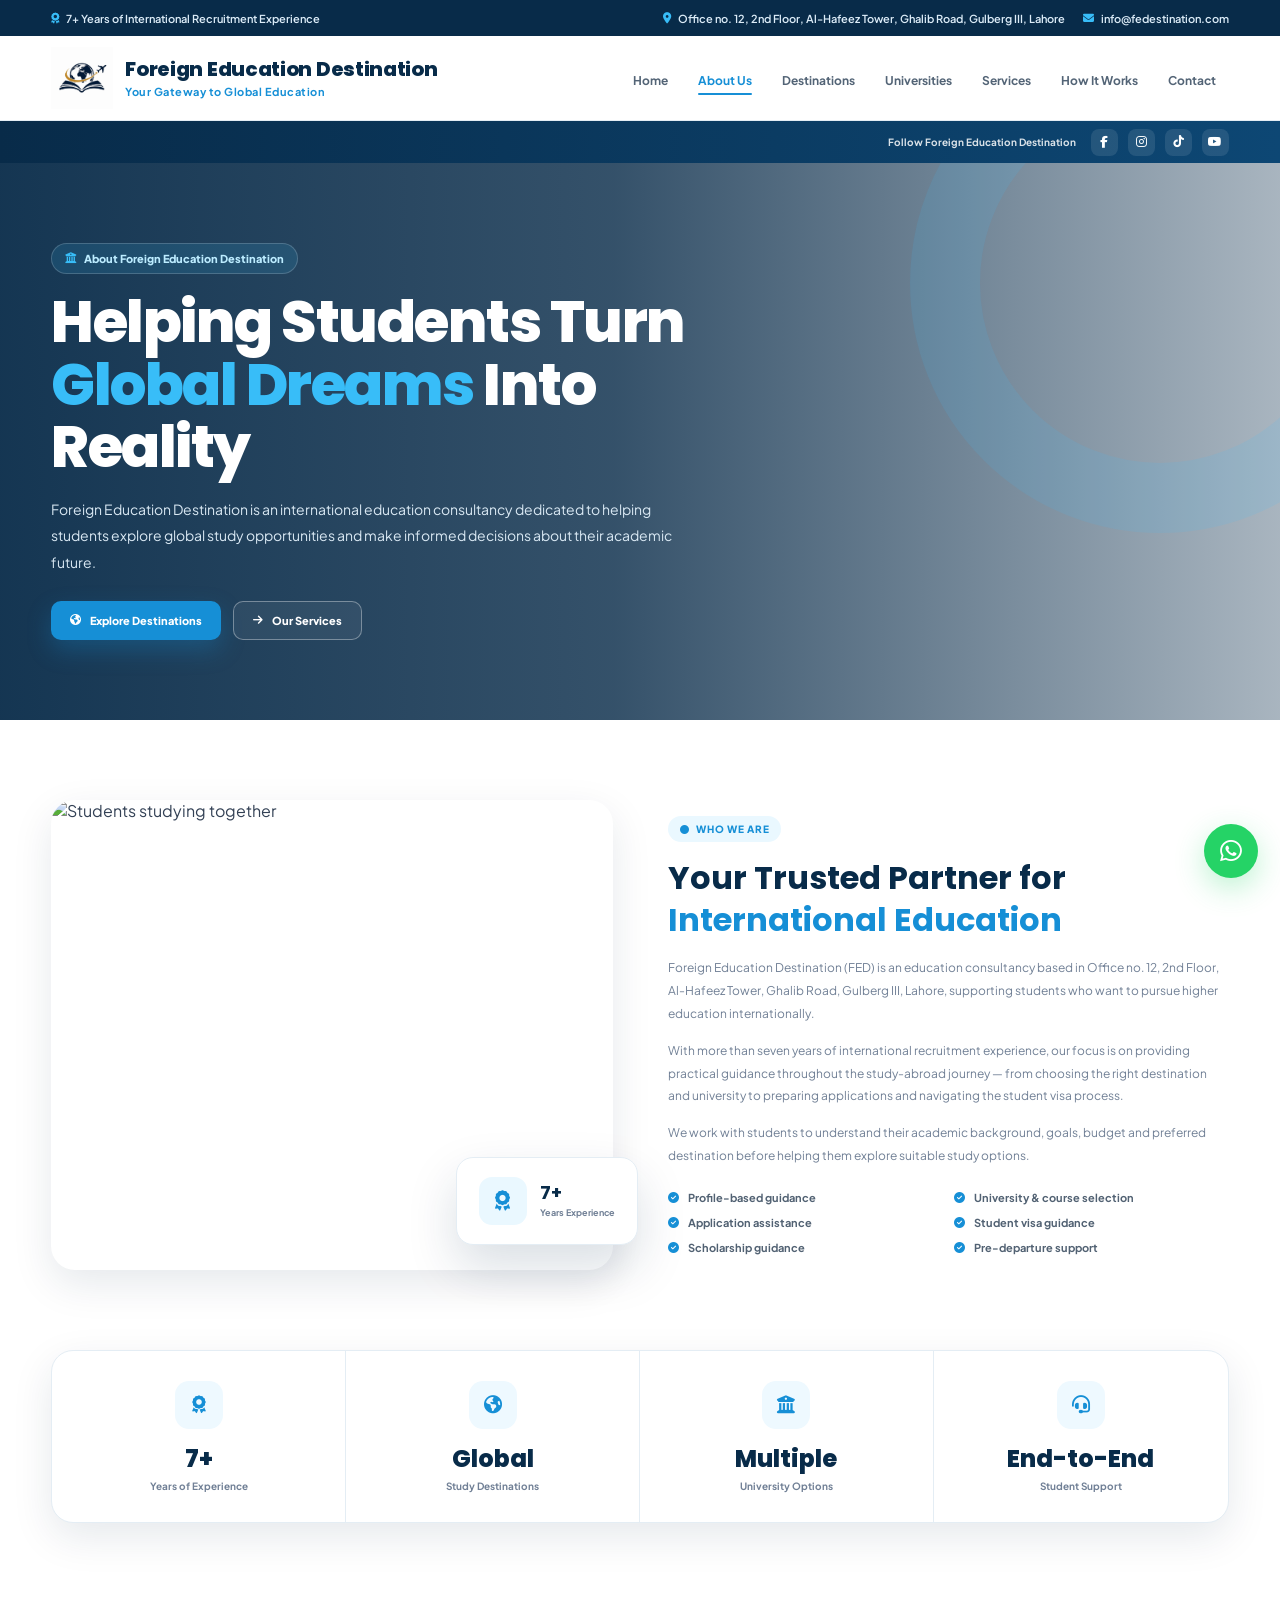
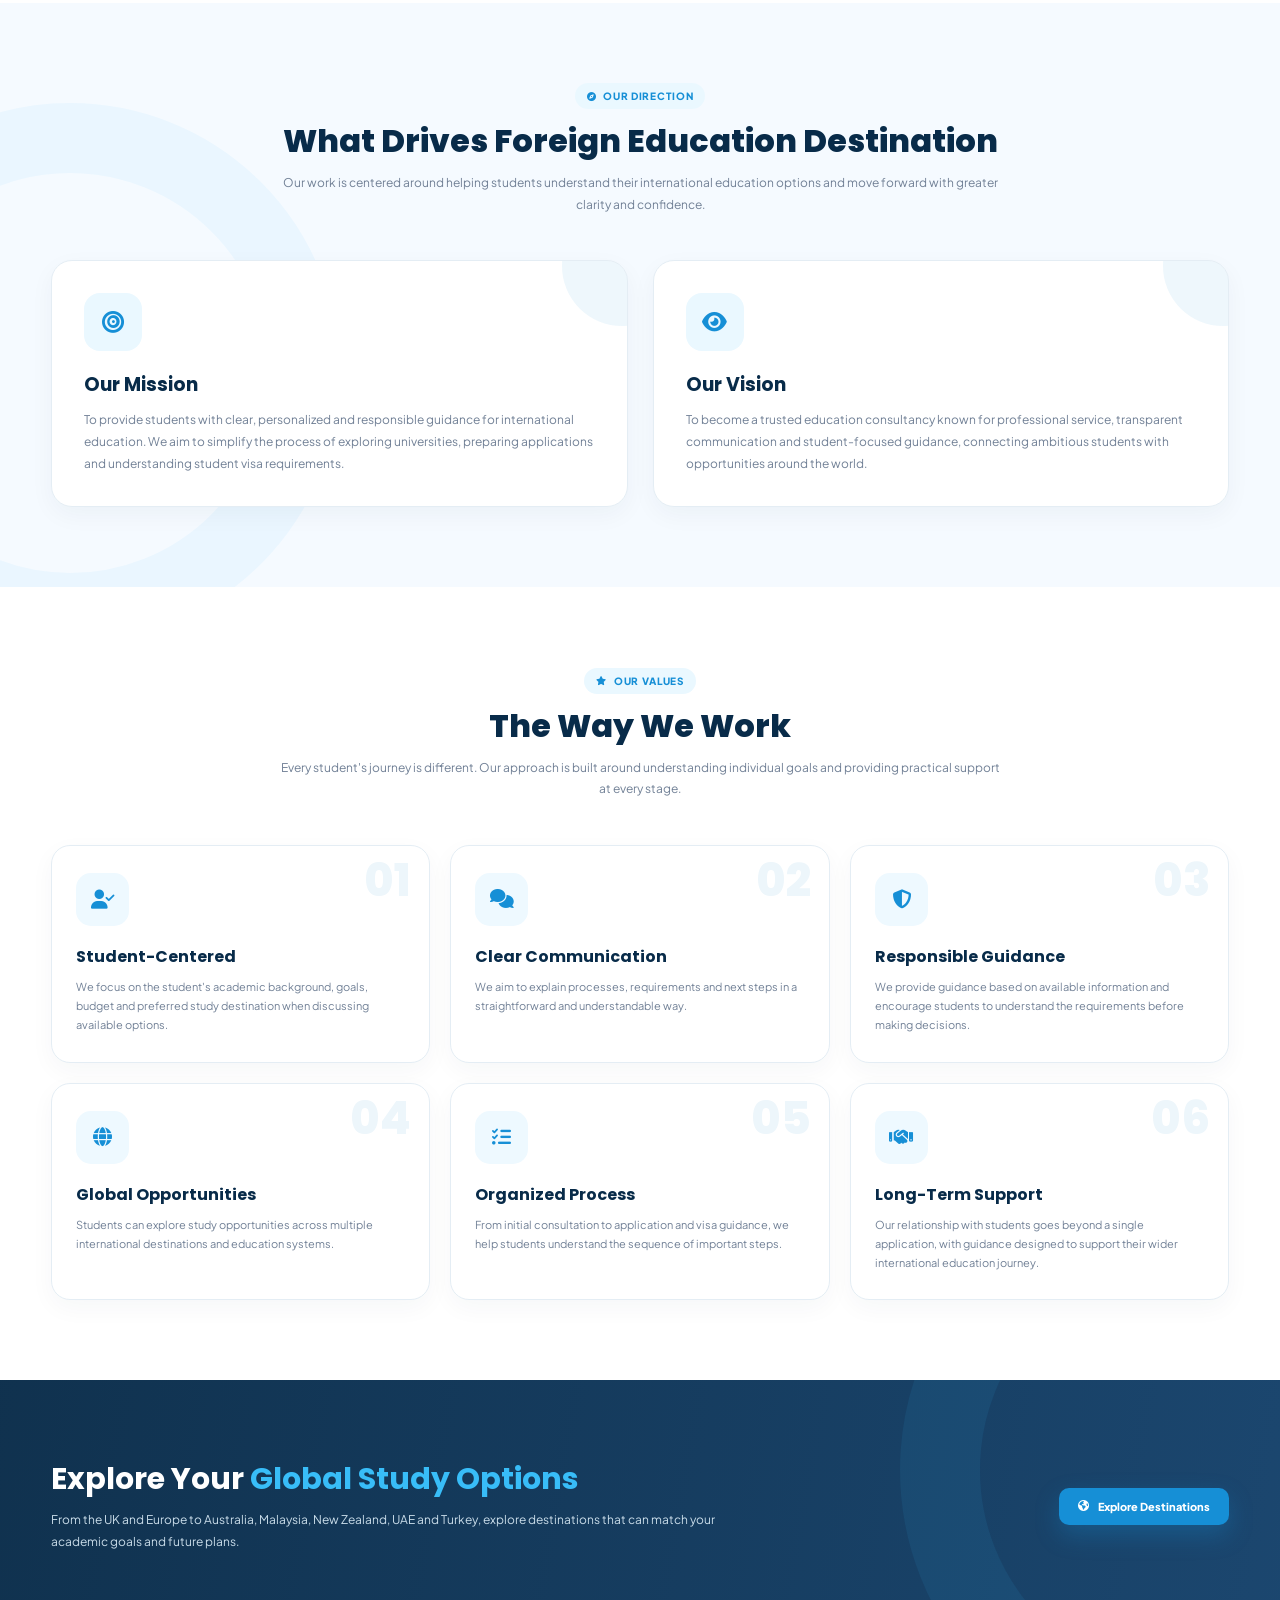
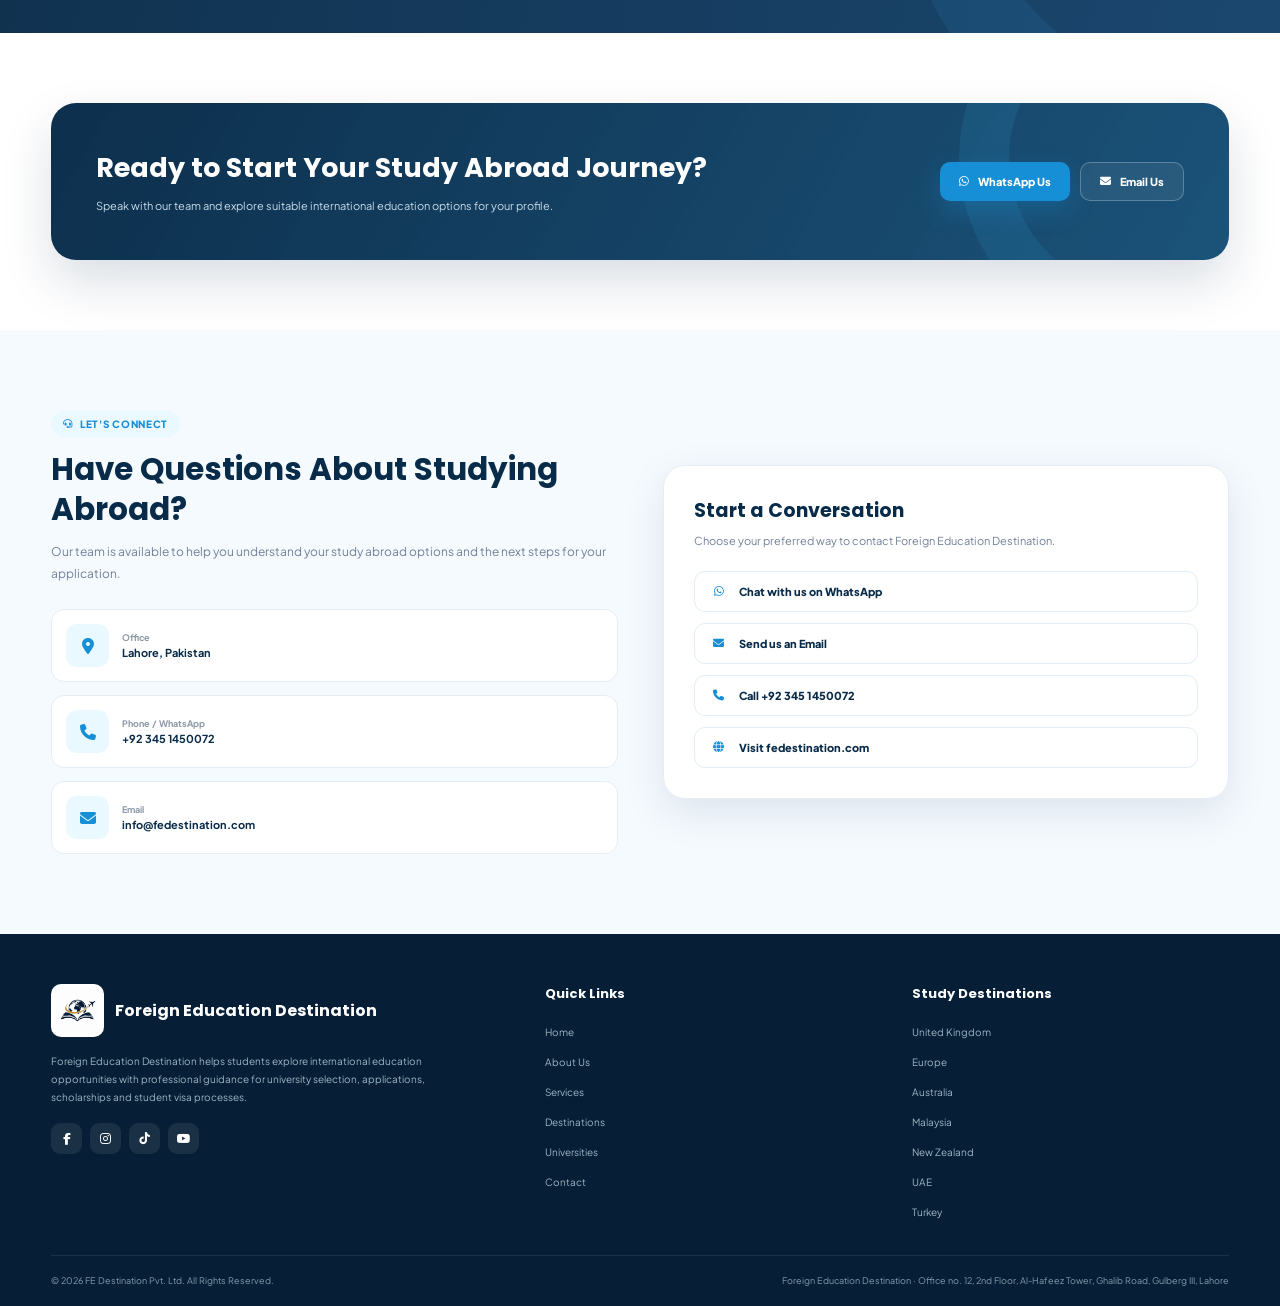
==== about.html @ 5a9c51e9 "Update about.html" ====
<!DOCTYPE html>
<html lang="en">
<head>
  <meta charset="UTF-8">
  <meta name="viewport" content="width=device-width, initial-scale=1.0">

  <title>About Us | Foreign Education Destination</title>

  <meta name="description" content="Learn about Foreign Education Destination, our mission, vision and commitment to helping students achieve their international education goals.">

  <!-- Google Fonts -->
  <link rel="preconnect" href="https://fonts.googleapis.com">
  <link rel="preconnect" href="https://fonts.gstatic.com" crossorigin>
  <link href="https://fonts.googleapis.com/css2?family=Plus+Jakarta+Sans:wght@400;500;600;700;800&family=Poppins:wght@500;600;700;800&display=swap" rel="stylesheet">

  <!-- Font Awesome -->
  <link rel="stylesheet" href="https://cdnjs.cloudflare.com/ajax/libs/font-awesome/6.5.2/css/all.min.css">

  <!-- AOS Animation -->
  <link href="https://unpkg.com/aos@2.3.1/dist/aos.css" rel="stylesheet">

  <style>

    :root{
      --navy:#082b49;
      --navy2:#0d3b66;
      --blue:#168fd6;
      --sky:#38bdf8;
      --light:#f5faff;
      --white:#ffffff;
      --text:#334155;
      --muted:#718096;
      --border:#e4edf4;
      --shadow:0 14px 40px rgba(8,43,73,.10);
      --shadow-hover:0 22px 50px rgba(8,43,73,.15);
    }

    *{
      margin:0;
      padding:0;
      box-sizing:border-box;
    }

    html{
      scroll-behavior:smooth;
    }

    body{
      font-family:"Plus Jakarta Sans",sans-serif;
      background:#fff;
      color:var(--text);
      overflow-x:hidden;
    }

    img{
      max-width:100%;
      display:block;
    }

    a{
      text-decoration:none;
      color:inherit;
    }

    .container{
      width:min(1180px,92%);
      margin:auto;
    }

    /* ================= TOP BAR ================= */

    .topbar{
      background:var(--navy);
      color:#dcecf8;
      font-size:11px;
      font-weight:600;
    }

    .topbar-inner{
      min-height:36px;
      display:flex;
      justify-content:space-between;
      align-items:center;
      gap:20px;
    }

    .topbar-left,
    .topbar-right{
      display:flex;
      align-items:center;
      gap:18px;
    }

    .topbar span{
      display:flex;
      align-items:center;
      gap:7px;
    }

    .topbar i{
      color:var(--sky);
    }

    /* ================= HEADER ================= */

    .main-header{
      background:#fff;
      position:sticky;
      top:0;
      z-index:1000;
      border-bottom:1px solid var(--border);
    }

    .main-header-inner{
      min-height:84px;
      display:flex;
      align-items:center;
      justify-content:space-between;
      gap:30px;
      position:relative;
    }

    .brand{
      display:flex;
      align-items:center;
      gap:12px;
      flex-shrink:0;
      text-decoration:none;
    }

    .brand-logo{
      width:62px;
      height:62px;
      object-fit:contain;
    }

    .brand-text{
      display:flex;
      flex-direction:column;
      line-height:1.15;
    }

    .brand-text .destination{
      font-family:"Poppins",sans-serif;
      font-size:20px;
      font-weight:800;
      color:var(--navy);
      letter-spacing:-.3px;
      white-space:nowrap;
    }

    .brand-text .tagline{
      font-size:11px;
      font-weight:700;
      color:var(--blue);
      margin-top:5px;
      letter-spacing:.5px;
    }

    /* ================= NAVIGATION ================= */

    .nav-wrap{
      display:flex;
      align-items:center;
    }

    .nav-menu{
      list-style:none;
      display:flex;
      align-items:center;
      gap:4px;
    }

    .nav-menu a{
      position:relative;
      padding:10px 13px;
      font-size:12px;
      font-weight:700;
      color:#536476;
      transition:.3s;
    }

    .nav-menu a:hover,
    .nav-menu a.active{
      color:var(--blue);
    }

    .nav-menu a::after{
      content:"";
      position:absolute;
      left:13px;
      right:13px;
      bottom:3px;
      height:2px;
      background:var(--blue);
      transform:scaleX(0);
      transform-origin:center;
      transition:.3s;
      border-radius:20px;
    }

    .nav-menu a:hover::after,
    .nav-menu a.active::after{
      transform:scaleX(1);
    }

    .mobile-toggle{
      display:none;
      border:none;
      background:#eef8ff;
      color:var(--navy);
      width:42px;
      height:42px;
      border-radius:11px;
      cursor:pointer;
      font-size:18px;
    }

    /* ================= SOCIAL BAR ================= */

    .social-bar{
      background:linear-gradient(90deg,var(--navy),#0d4774);
      color:#fff;
    }

    .social-inner{
      min-height:42px;
      display:flex;
      align-items:center;
      justify-content:flex-end;
      gap:10px;
    }

    .social-title{
      font-size:10px;
      font-weight:700;
      opacity:.85;
      margin-right:5px;
    }

    .social-link{
      width:27px;
      height:27px;
      display:flex;
      align-items:center;
      justify-content:center;
      border-radius:8px;
      color:#fff;
      background:rgba(255,255,255,.10);
      font-size:12px;
      transition:.3s;
    }

    .social-link:hover{
      background:var(--sky);
      transform:translateY(-2px);
    }

    /* ================= PAGE HERO ================= */

    .about-hero{
      min-height:430px;
      position:relative;
      display:flex;
      align-items:center;
      overflow:hidden;
      background:
        linear-gradient(90deg,rgba(8,43,73,.95) 0%,rgba(8,43,73,.82) 48%,rgba(8,43,73,.35) 100%),
        url("https://images.unsplash.com/photo-1523240795612-9a054b0db644?auto=format&fit=crop&w=1800&q=85")
        center/cover no-repeat;
    }

    .about-hero::after{
      content:"";
      position:absolute;
      width:360px;
      height:360px;
      right:-130px;
      top:-130px;
      border-radius:50%;
      border:70px solid rgba(56,189,248,.12);
    }

    .hero-content{
      position:relative;
      z-index:2;
      max-width:700px;
      color:#fff;
    }

    .hero-badge{
      display:inline-flex;
      align-items:center;
      gap:8px;
      padding:8px 13px;
      border-radius:30px;
      background:rgba(56,189,248,.14);
      border:1px solid rgba(255,255,255,.18);
      color:#bcecff;
      font-size:11px;
      font-weight:800;
      margin-bottom:17px;
    }

    .hero-badge i{
      color:var(--sky);
    }

    .hero-content h1{
      font-family:"Poppins",sans-serif;
      font-size:clamp(38px,5vw,58px);
      line-height:1.08;
      font-weight:800;
      letter-spacing:-1.5px;
      margin-bottom:17px;
    }

    .hero-content h1 span{
      color:var(--sky);
    }

    .hero-content p{
      font-size:14px;
      line-height:1.9;
      color:#d9e8f3;
      max-width:650px;
    }

    .hero-buttons{
      display:flex;
      flex-wrap:wrap;
      gap:12px;
      margin-top:25px;
    }

    .btn{
      display:inline-flex;
      align-items:center;
      justify-content:center;
      gap:9px;
      padding:12px 19px;
      border-radius:10px;
      font-size:11px;
      font-weight:800;
      transition:.3s;
    }

    .btn-primary{
      background:var(--blue);
      color:#fff;
      box-shadow:0 10px 25px rgba(22,143,214,.28);
    }

    .btn-primary:hover{
      background:#0f7fc1;
      transform:translateY(-2px);
    }

    .btn-outline{
      color:#fff;
      border:1px solid rgba(255,255,255,.35);
      background:rgba(255,255,255,.06);
    }

    .btn-outline:hover{
      background:#fff;
      color:var(--navy);
    }

    /* ================= SECTION ================= */

    section{
      padding:80px 0;
    }

    .section-heading{
      text-align:center;
      max-width:720px;
      margin:0 auto 45px;
    }

    .eyebrow{
      display:inline-flex;
      align-items:center;
      gap:7px;
      color:var(--blue);
      background:#eaf8ff;
      border-radius:30px;
      padding:7px 12px;
      font-size:10px;
      font-weight:800;
      margin-bottom:12px;
      text-transform:uppercase;
      letter-spacing:.7px;
    }

    .eyebrow i{
      font-size:9px;
    }

    .section-heading h2{
      font-family:"Poppins",sans-serif;
      color:var(--navy);
      font-size:32px;
      line-height:1.25;
      font-weight:800;
      margin-bottom:11px;
    }

    .section-heading p{
      color:var(--muted);
      font-size:12px;
      line-height:1.8;
    }

    /* ================= INTRO ================= */

    .intro-section{
      background:#fff;
    }

    .intro-grid{
      display:grid;
      grid-template-columns:1fr 1fr;
      gap:55px;
      align-items:center;
    }

    .intro-image{
      position:relative;
    }

    .intro-image img{
      width:100%;
      height:470px;
      object-fit:cover;
      border-radius:24px;
      box-shadow:var(--shadow);
    }

    .experience-card{
      position:absolute;
      right:-25px;
      bottom:25px;
      background:#fff;
      padding:19px 22px;
      border-radius:17px;
      box-shadow:var(--shadow-hover);
      display:flex;
      align-items:center;
      gap:13px;
      border:1px solid var(--border);
    }

    .experience-icon{
      width:48px;
      height:48px;
      display:flex;
      align-items:center;
      justify-content:center;
      background:#eaf8ff;
      color:var(--blue);
      border-radius:13px;
      font-size:20px;
    }

    .experience-card strong{
      display:block;
      font-family:"Poppins",sans-serif;
      color:var(--navy);
      font-size:18px;
      line-height:1;
    }

    .experience-card span{
      display:block;
      font-size:9px;
      color:var(--muted);
      font-weight:700;
      margin-top:5px;
    }

    .intro-content .eyebrow{
      margin-bottom:15px;
    }

    .intro-content h2{
      font-family:"Poppins",sans-serif;
      color:var(--navy);
      font-size:32px;
      line-height:1.3;
      margin-bottom:17px;
    }

    .intro-content h2 span{
      color:var(--blue);
    }

    .intro-content p{
      font-size:12px;
      color:var(--muted);
      line-height:1.9;
      margin-bottom:14px;
    }

    .check-list{
      list-style:none;
      display:grid;
      grid-template-columns:1fr 1fr;
      gap:12px;
      margin-top:23px;
    }

    .check-list li{
      display:flex;
      align-items:flex-start;
      gap:9px;
      font-size:11px;
      color:#526273;
      font-weight:700;
    }

    .check-list i{
      color:var(--blue);
      margin-top:2px;
    }

    /* ================= STATS ================= */

    .stats-section{
      padding:0 0 80px;
    }

    .stats-grid{
      display:grid;
      grid-template-columns:repeat(4,1fr);
      background:#fff;
      border:1px solid var(--border);
      border-radius:22px;
      box-shadow:var(--shadow);
      overflow:hidden;
    }

    .stat-box{
      padding:30px 20px;
      text-align:center;
      border-right:1px solid var(--border);
      position:relative;
    }

    .stat-box:last-child{
      border-right:none;
    }

    .stat-icon{
      width:48px;
      height:48px;
      margin:0 auto 12px;
      display:flex;
      align-items:center;
      justify-content:center;
      background:#eef9ff;
      color:var(--blue);
      border-radius:14px;
      font-size:18px;
    }

    .stat-box h3{
      font-family:"Poppins",sans-serif;
      font-size:24px;
      color:var(--navy);
      font-weight:800;
    }

    .stat-box p{
      font-size:10px;
      color:var(--muted);
      font-weight:700;
      margin-top:4px;
    }

    /* ================= MISSION VISION ================= */

    .mission-section{
      background:var(--light);
      position:relative;
      overflow:hidden;
    }

    .mission-section::before{
      content:"";
      position:absolute;
      width:400px;
      height:400px;
      border-radius:50%;
      border:70px solid rgba(56,189,248,.06);
      left:-200px;
      top:100px;
    }

    .mission-grid{
      display:grid;
      grid-template-columns:1fr 1fr;
      gap:25px;
      position:relative;
      z-index:2;
    }

    .mission-card{
      background:#fff;
      border:1px solid var(--border);
      border-radius:21px;
      padding:32px;
      position:relative;
      overflow:hidden;
      transition:.35s;
      box-shadow:0 8px 25px rgba(8,43,73,.045);
    }

    .mission-card::before{
      content:"";
      position:absolute;
      width:120px;
      height:120px;
      border-radius:50%;
      right:-55px;
      top:-55px;
      background:var(--blue);
      opacity:.07;
      transition:.4s;
    }

    .mission-card:hover{
      transform:translateY(-7px);
      box-shadow:var(--shadow-hover);
      border-color:transparent;
    }

    .mission-card:hover::before{
      transform:scale(2);
    }

    .mission-icon{
      width:58px;
      height:58px;
      display:flex;
      align-items:center;
      justify-content:center;
      border-radius:16px;
      background:#eaf8ff;
      color:var(--blue);
      font-size:22px;
      margin-bottom:19px;
      position:relative;
      z-index:2;
    }

    .mission-card h3{
      font-family:"Poppins",sans-serif;
      color:var(--navy);
      font-size:19px;
      margin-bottom:10px;
      position:relative;
      z-index:2;
    }

    .mission-card p{
      color:var(--muted);
      font-size:12px;
      line-height:1.8;
      position:relative;
      z-index:2;
    }

    /* ================= VALUES ================= */

    .values-grid{
      display:grid;
      grid-template-columns:repeat(3,1fr);
      gap:20px;
    }

    .value-card{
      background:#fff;
      border:1px solid var(--border);
      border-radius:19px;
      padding:27px 24px;
      transition:.35s;
      position:relative;
      overflow:hidden;
      box-shadow:0 8px 25px rgba(8,43,73,.04);
    }

    .value-card:hover{
      transform:translateY(-7px);
      box-shadow:var(--shadow-hover);
      border-color:transparent;
    }

    .value-number{
      position:absolute;
      right:18px;
      top:12px;
      font-family:"Poppins",sans-serif;
      font-size:45px;
      line-height:1;
      color:#edf6fb;
      font-weight:800;
    }

    .value-icon{
      width:53px;
      height:53px;
      border-radius:15px;
      background:#eef9ff;
      color:var(--blue);
      display:flex;
      align-items:center;
      justify-content:center;
      font-size:19px;
      margin-bottom:18px;
      position:relative;
      z-index:2;
    }

    .value-card h3{
      font-family:"Poppins",sans-serif;
      font-size:16px;
      color:var(--navy);
      margin-bottom:8px;
      position:relative;
      z-index:2;
    }

    .value-card p{
      font-size:11px;
      line-height:1.75;
      color:var(--muted);
      position:relative;
      z-index:2;
    }

    /* ================= DESTINATIONS ================= */

    .destination-strip{
      background:
        linear-gradient(100deg,rgba(8,43,73,.97),rgba(13,59,102,.94)),
        url("https://images.unsplash.com/photo-1498243691581-b145c3f54a5a?auto=format&fit=crop&w=1800&q=85")
        center/cover;
      color:#fff;
      position:relative;
      overflow:hidden;
    }

    .destination-strip::after{
      content:"";
      position:absolute;
      width:420px;
      height:420px;
      border-radius:50%;
      border:80px solid rgba(56,189,248,.08);
      right:-200px;
      top:-200px;
    }

    .destination-content{
      position:relative;
      z-index:2;
      display:flex;
      align-items:center;
      justify-content:space-between;
      gap:40px;
    }

    .destination-content h2{
      font-family:"Poppins",sans-serif;
      font-size:30px;
      line-height:1.3;
      margin-bottom:10px;
    }

    .destination-content h2 span{
      color:var(--sky);
    }

    .destination-content p{
      font-size:12px;
      color:#c9dce9;
      line-height:1.8;
      max-width:680px;
    }

    .destination-button{
      flex-shrink:0;
    }

    /* ================= CTA ================= */

    .cta-section{
      padding:70px 0;
      background:#fff;
    }

    .cta-box{
      border-radius:25px;
      padding:45px;
      background:
        linear-gradient(120deg,rgba(8,43,73,.98),rgba(13,72,113,.94));
      position:relative;
      overflow:hidden;
      display:flex;
      align-items:center;
      justify-content:space-between;
      gap:30px;
      box-shadow:var(--shadow-hover);
    }

    .cta-box::before{
      content:"";
      position:absolute;
      width:270px;
      height:270px;
      right:-100px;
      top:-130px;
      border-radius:50%;
      border:50px solid rgba(56,189,248,.1);
    }

    .cta-content{
      position:relative;
      z-index:2;
    }

    .cta-content h2{
      font-family:"Poppins",sans-serif;
      color:#fff;
      font-size:27px;
      margin-bottom:9px;
    }

    .cta-content p{
      color:#c8dce9;
      font-size:11px;
      line-height:1.7;
    }

    .cta-actions{
      display:flex;
      gap:10px;
      position:relative;
      z-index:2;
      flex-shrink:0;
    }

    .cta-actions .btn-outline{
      border-color:rgba(255,255,255,.25);
    }

    /* ================= CONTACT ================= */

    .contact-section{
      background:var(--light);
    }

    .contact-grid{
      display:grid;
      grid-template-columns:1fr 1fr;
      gap:45px;
      align-items:center;
    }

    .contact-content h2{
      font-family:"Poppins",sans-serif;
      color:var(--navy);
      font-size:31px;
      line-height:1.3;
      margin-bottom:12px;
    }

    .contact-content p{
      font-size:12px;
      line-height:1.8;
      color:var(--muted);
      margin-bottom:25px;
    }

    .contact-items{
      display:grid;
      gap:13px;
    }

    .contact-item{
      display:flex;
      align-items:center;
      gap:13px;
      background:#fff;
      padding:14px;
      border:1px solid var(--border);
      border-radius:13px;
    }

    .contact-item-icon{
      width:43px;
      height:43px;
      border-radius:11px;
      background:#eaf8ff;
      color:var(--blue);
      display:flex;
      align-items:center;
      justify-content:center;
      flex-shrink:0;
    }

    .contact-item small{
      display:block;
      font-size:9px;
      color:#8b98a5;
      font-weight:700;
      margin-bottom:3px;
    }

    .contact-item strong{
      display:block;
      font-size:11px;
      color:var(--navy);
    }

    .contact-card{
      background:#fff;
      border:1px solid var(--border);
      border-radius:22px;
      padding:30px;
      box-shadow:var(--shadow);
    }

    .contact-card h3{
      font-family:"Poppins",sans-serif;
      color:var(--navy);
      font-size:19px;
      margin-bottom:7px;
    }

    .contact-card > p{
      font-size:11px;
      color:var(--muted);
      line-height:1.7;
      margin-bottom:20px;
    }

    .contact-buttons{
      display:grid;
      gap:11px;
    }

    .contact-btn{
      display:flex;
      align-items:center;
      gap:11px;
      padding:13px 15px;
      border-radius:11px;
      border:1px solid var(--border);
      font-size:11px;
      font-weight:800;
      color:var(--navy);
      transition:.3s;
    }

    .contact-btn i{
      color:var(--blue);
      width:18px;
      text-align:center;
    }

    .contact-btn:hover{
      background:#f0faff;
      border-color:#bfe7fa;
      transform:translateX(3px);
    }

    /* ================= FOOTER ================= */

    footer{
      background:#061f36;
      color:#c9d7e2;
      padding:50px 0 20px;
    }

    .footer-grid{
      display:grid;
      grid-template-columns:1.4fr 1fr 1fr;
      gap:50px;
      padding-bottom:35px;
    }

    .footer-brand{
      display:flex;
      align-items:center;
      gap:11px;
      margin-bottom:15px;
    }

    .footer-logo{
      width:53px;
      height:53px;
      object-fit:contain;
      background:#fff;
      border-radius:10px;
      padding:4px;
    }

    .footer-brand h3{
      font-family:"Poppins",sans-serif;
      color:#fff;
      font-size:16px;
    }

    .footer-about{
      font-size:10px;
      line-height:1.8;
      color:#9fb4c5;
      max-width:380px;
    }

    .footer-heading{
      color:#fff;
      font-family:"Poppins",sans-serif;
      font-size:13px;
      margin-bottom:15px;
    }

    .footer-links{
      list-style:none;
      display:grid;
      gap:9px;
    }

    .footer-links a{
      font-size:10px;
      color:#9fb4c5;
      transition:.3s;
    }

    .footer-links a:hover{
      color:var(--sky);
      padding-left:3px;
    }

    .footer-socials{
      display:flex;
      gap:8px;
      margin-top:17px;
    }

    .footer-socials a{
      width:31px;
      height:31px;
      border-radius:9px;
      background:rgba(255,255,255,.08);
      display:flex;
      align-items:center;
      justify-content:center;
      font-size:12px;
      color:#fff;
      transition:.3s;
    }

    .footer-socials a:hover{
      background:var(--blue);
      transform:translateY(-2px);
    }

    .footer-bottom{
      border-top:1px solid rgba(255,255,255,.08);
      padding-top:19px;
      display:flex;
      align-items:center;
      justify-content:space-between;
      gap:20px;
    }

    .footer-bottom p{
      font-size:9px;
      color:#849cad;
    }

    /* ================= WHATSAPP ================= */

    .whatsapp-float{
      position:fixed;
      right:22px;
      bottom:22px;
      width:54px;
      height:54px;
      background:#25d366;
      color:#fff;
      border-radius:50%;
      display:flex;
      align-items:center;
      justify-content:center;
      font-size:25px;
      box-shadow:0 10px 30px rgba(37,211,102,.3);
      z-index:999;
      transition:.3s;
    }

    .whatsapp-float:hover{
      transform:scale(1.08) translateY(-3px);
    }

    /* ================= RESPONSIVE ================= */

    @media(max-width:1100px){

      .nav-menu a{
        padding:10px 9px;
        font-size:11px;
      }

      .brand-text .destination{
        font-size:18px;
      }

      .intro-grid{
        gap:35px;
      }

    }

    @media(max-width:850px){

      .topbar{
        display:none;
      }

      .main-header-inner{
        min-height:76px;
      }

      .brand-logo{
        width:52px;
        height:52px;
      }

      .brand-text .destination{
        font-size:15px;
      }

      .brand-text .tagline{
        font-size:10px;
      }

      .mobile-toggle{
        display:block;
      }

      .nav-menu{
        display:none;
        position:absolute;
        left:4%;
        right:4%;
        top:76px;
        background:#fff;
        border-radius:12px;
        box-shadow:var(--shadow);
        border:1px solid var(--border);
        padding:8px;
        flex-direction:column;
        align-items:stretch;
        gap:0;
        z-index:999;
      }

      .nav-menu.active{
        display:flex;
      }

      .nav-menu a{
        display:block;
        padding:12px 14px;
      }

      .nav-menu a::after{
        display:none;
      }

      .social-inner{
        justify-content:center;
      }

      .social-title{
        display:none;
      }

      .about-hero{
        min-height:400px;
      }

      .intro-grid{
        grid-template-columns:1fr;
      }

      .intro-image img{
        height:400px;
      }

      .experience-card{
        right:20px;
      }

      .stats-grid{
        grid-template-columns:1fr 1fr;
      }

      .stat-box:nth-child(2){
        border-right:none;
      }

      .stat-box:nth-child(-n+2){
        border-bottom:1px solid var(--border);
      }

      .mission-grid{
        grid-template-columns:1fr;
      }

      .values-grid{
        grid-template-columns:1fr 1fr;
      }

      .destination-content{
        flex-direction:column;
        align-items:flex-start;
      }

      .cta-box{
        flex-direction:column;
        align-items:flex-start;
      }

      .contact-grid{
        grid-template-columns:1fr;
      }

      .footer-grid{
        grid-template-columns:1fr 1fr;
      }

    }

    @media(max-width:600px){

      section{
        padding:60px 0;
      }

      .brand-logo{
        width:46px;
        height:46px;
      }

      .brand-text .destination{
        font-size:14px;
        white-space:normal;
      }

      .brand-text .tagline{
        font-size:9px;
      }

      .about-hero{
        min-height:440px;
      }

      .hero-content h1{
        font-size:38px;
      }

      .hero-content p{
        font-size:12px;
      }

      .hero-buttons{
        flex-direction:column;
        align-items:stretch;
        max-width:230px;
      }

      .btn{
        width:100%;
      }

      .section-heading h2{
        font-size:27px;
      }

      .intro-content h2{
        font-size:27px;
      }

      .intro-image img{
        height:330px;
      }

      .experience-card{
        right:12px;
        bottom:15px;
        padding:14px;
      }

      .experience-icon{
        width:40px;
        height:40px;
        font-size:16px;
      }

      .experience-card strong{
        font-size:15px;
      }

      .check-list{
        grid-template-columns:1fr;
      }

      .values-grid{
        grid-template-columns:1fr;
      }

      .stats-grid{
        grid-template-columns:1fr;
      }

      .stat-box{
        border-right:none !important;
        border-bottom:1px solid var(--border);
      }

      .stat-box:last-child{
        border-bottom:none;
      }

      .destination-content h2{
        font-size:26px;
      }

      .cta-box{
        padding:30px 24px;
      }

      .cta-content h2{
        font-size:23px;
      }

      .cta-actions{
        flex-direction:column;
        width:100%;
      }

      .cta-actions .btn{
        width:100%;
      }

      .footer-grid{
        grid-template-columns:1fr;
        gap:30px;
      }

      .footer-bottom{
        flex-direction:column;
        text-align:center;
      }

    }

    @media(max-width:390px){

      .brand-text .destination{
        font-size:13px;
      }

      .brand-text .tagline{
        font-size:8px;
      }

      .hero-content h1{
        font-size:34px;
      }

    }

  </style>
</head>

<body>

  <!-- ================= TOP BAR ================= -->

  <div class="topbar">
    <div class="container topbar-inner">

      <div class="topbar-left">
        <span>
          <i class="fa-solid fa-award"></i>
          7+ Years of International Recruitment Experience
        </span>
      </div>

      <div class="topbar-right">
        <span>
          <i class="fa-solid fa-location-dot"></i>
          Office no. 12, 2nd Floor, Al-Hafeez Tower, Ghalib Road, Gulberg III, Lahore
        </span>

        <span>
          <i class="fa-solid fa-envelope"></i>
          info@fedestination.com
        </span>
      </div>

    </div>
  </div>


  <!-- ================= HEADER ================= -->

  <header class="main-header">

    <div class="container main-header-inner">

      <a href="index.html" class="brand">

        <img
          src="LOGO.png"
          alt="Foreign Education Destination Logo"
          class="brand-logo"
        >

        <div class="brand-text">

          <div class="destination">
            Foreign Education Destination
          </div>

          <div class="tagline">
            Your Gateway to Global Education
          </div>

        </div>

      </a>


      <nav class="nav-wrap">

        <ul class="nav-menu" id="navMenu">

          <li>
            <a href="index.html">
              Home
            </a>
          </li>

          <li>
            <a href="about.html" class="active">
              About Us
            </a>
          </li>

          <li>
            <a href="index.html#destinations">
              Destinations
            </a>
          </li>

          <li>
            <a href="index.html#universities">
              Universities
            </a>
          </li>

          <li>
            <a href="services.html">
              Services
            </a>
          </li>

          <li>
            <a href="index.html#journey">
              How It Works
            </a>
          </li>

          <li>
            <a href="index.html#contact">
              Contact
            </a>
          </li>

        </ul>

      </nav>


      <button
        class="mobile-toggle"
        id="mobileToggle"
        aria-label="Open Menu"
      >
        <i class="fa-solid fa-bars"></i>
      </button>

    </div>

  </header>


  <!-- ================= SOCIAL BAR ================= -->

  <div class="social-bar">

    <div class="container social-inner">

      <span class="social-title">
        Follow Foreign Education Destination
      </span>

      <a
        href="https://www.facebook.com/fedestination"
        target="_blank"
        rel="noopener noreferrer"
        class="social-link"
        aria-label="Facebook"
      >
        <i class="fa-brands fa-facebook-f"></i>
      </a>

      <a
        href="https://www.instagram.com/fedestination"
        target="_blank"
        rel="noopener noreferrer"
        class="social-link"
        aria-label="Instagram"
      >
        <i class="fa-brands fa-instagram"></i>
      </a>

      <a
        href="https://www.tiktok.com/@fedestination"
        target="_blank"
        rel="noopener noreferrer"
        class="social-link"
        aria-label="TikTok"
      >
        <i class="fa-brands fa-tiktok"></i>
      </a>

      <a
        href="https://www.youtube.com/@fedestination"
        target="_blank"
        rel="noopener noreferrer"
        class="social-link"
        aria-label="YouTube"
      >
        <i class="fa-brands fa-youtube"></i>
      </a>

    </div>

  </div>


  <!-- ================= HERO ================= -->

  <section class="about-hero">

    <div class="container">

      <div
        class="hero-content"
        data-aos="fade-up"
        data-aos-duration="900"
      >

        <div class="hero-badge">
          <i class="fa-solid fa-building-columns"></i>
          About Foreign Education Destination
        </div>

        <h1>
          Helping Students Turn
          <span>Global Dreams</span>
          Into Reality
        </h1>

        <p>
          Foreign Education Destination is an international education
          consultancy dedicated to helping students explore global study
          opportunities and make informed decisions about their academic future.
        </p>

        <div class="hero-buttons">

          <a href="index.html#destinations" class="btn btn-primary">
            <i class="fa-solid fa-earth-americas"></i>
            Explore Destinations
          </a>

          <a href="services.html" class="btn btn-outline">
            <i class="fa-solid fa-arrow-right"></i>
            Our Services
          </a>

        </div>

      </div>

    </div>

  </section>


  <!-- ================= INTRO ================= -->

  <section class="intro-section">

    <div class="container">

      <div class="intro-grid">

        <div
          class="intro-image"
          data-aos="fade-right"
          data-aos-duration="900"
        >

          <img
            src="https://images.unsplash.com/photo-1522202176988-66273c2fd55f?auto=format&fit=crop&w=1200&q=85"
            alt="Students studying together"
          >

          <div class="experience-card">

            <div class="experience-icon">
              <i class="fa-solid fa-award"></i>
            </div>

            <div>
              <strong>7+</strong>
              <span>Years Experience</span>
            </div>

          </div>

        </div>


        <div
          class="intro-content"
          data-aos="fade-left"
          data-aos-duration="900"
        >

          <div class="eyebrow">
            <i class="fa-solid fa-circle"></i>
            Who We Are
          </div>

          <h2>
            Your Trusted Partner for
            <span>International Education</span>
          </h2>

          <p>
            Foreign Education Destination (FED) is an education consultancy
            based in Office no. 12, 2nd Floor, Al-Hafeez Tower, Ghalib Road, Gulberg III, Lahore, supporting students who want to pursue
            higher education internationally.
          </p>

          <p>
            With more than seven years of international recruitment experience,
            our focus is on providing practical guidance throughout the
            study-abroad journey — from choosing the right destination and
            university to preparing applications and navigating the student
            visa process.
          </p>

          <p>
            We work with students to understand their academic background,
            goals, budget and preferred destination before helping them explore
            suitable study options.
          </p>

          <ul class="check-list">

            <li>
              <i class="fa-solid fa-circle-check"></i>
              Profile-based guidance
            </li>

            <li>
              <i class="fa-solid fa-circle-check"></i>
              University & course selection
            </li>

            <li>
              <i class="fa-solid fa-circle-check"></i>
              Application assistance
            </li>

            <li>
              <i class="fa-solid fa-circle-check"></i>
              Student visa guidance
            </li>

            <li>
              <i class="fa-solid fa-circle-check"></i>
              Scholarship guidance
            </li>

            <li>
              <i class="fa-solid fa-circle-check"></i>
              Pre-departure support
            </li>

          </ul>

        </div>

      </div>

    </div>

  </section>


  <!-- ================= STATS ================= -->

  <section class="stats-section">

    <div class="container">

      <div class="stats-grid">

        <div class="stat-box" data-aos="fade-up">

          <div class="stat-icon">
            <i class="fa-solid fa-award"></i>
          </div>

          <h3>7+</h3>
          <p>Years of Experience</p>

        </div>


        <div class="stat-box" data-aos="fade-up" data-aos-delay="100">

          <div class="stat-icon">
            <i class="fa-solid fa-earth-americas"></i>
          </div>

          <h3>Global</h3>
          <p>Study Destinations</p>

        </div>


        <div class="stat-box" data-aos="fade-up" data-aos-delay="200">

          <div class="stat-icon">
            <i class="fa-solid fa-building-columns"></i>
          </div>

          <h3>Multiple</h3>
          <p>University Options</p>

        </div>


        <div class="stat-box" data-aos="fade-up" data-aos-delay="300">

          <div class="stat-icon">
            <i class="fa-solid fa-headset"></i>
          </div>

          <h3>End-to-End</h3>
          <p>Student Support</p>

        </div>

      </div>

    </div>

  </section>


  <!-- ================= MISSION & VISION ================= -->

  <section class="mission-section">

    <div class="container">

      <div class="section-heading" data-aos="fade-up">

        <div class="eyebrow">
          <i class="fa-solid fa-compass"></i>
          Our Direction
        </div>

        <h2>
          What Drives Foreign Education Destination
        </h2>

        <p>
          Our work is centered around helping students understand their
          international education options and move forward with greater
          clarity and confidence.
        </p>

      </div>


      <div class="mission-grid">

        <div
          class="mission-card"
          data-aos="fade-right"
        >

          <div class="mission-icon">
            <i class="fa-solid fa-bullseye"></i>
          </div>

          <h3>Our Mission</h3>

          <p>
            To provide students with clear, personalized and responsible
            guidance for international education. We aim to simplify the
            process of exploring universities, preparing applications and
            understanding student visa requirements.
          </p>

        </div>


        <div
          class="mission-card"
          data-aos="fade-left"
        >

          <div class="mission-icon">
            <i class="fa-solid fa-eye"></i>
          </div>

          <h3>Our Vision</h3>

          <p>
            To become a trusted education consultancy known for professional
            service, transparent communication and student-focused guidance,
            connecting ambitious students with opportunities around the world.
          </p>

        </div>

      </div>

    </div>

  </section>


  <!-- ================= VALUES ================= -->

  <section>

    <div class="container">

      <div class="section-heading" data-aos="fade-up">

        <div class="eyebrow">
          <i class="fa-solid fa-star"></i>
          Our Values
        </div>

        <h2>
          The Way We Work
        </h2>

        <p>
          Every student's journey is different. Our approach is built around
          understanding individual goals and providing practical support at
          every stage.
        </p>

      </div>


      <div class="values-grid">

        <div class="value-card" data-aos="fade-up">

          <span class="value-number">01</span>

          <div class="value-icon">
            <i class="fa-solid fa-user-check"></i>
          </div>

          <h3>Student-Centered</h3>

          <p>
            We focus on the student's academic background, goals, budget and
            preferred study destination when discussing available options.
          </p>

        </div>


        <div class="value-card" data-aos="fade-up" data-aos-delay="100">

          <span class="value-number">02</span>

          <div class="value-icon">
            <i class="fa-solid fa-comments"></i>
          </div>

          <h3>Clear Communication</h3>

          <p>
            We aim to explain processes, requirements and next steps in a
            straightforward and understandable way.
          </p>

        </div>


        <div class="value-card" data-aos="fade-up" data-aos-delay="200">

          <span class="value-number">03</span>

          <div class="value-icon">
            <i class="fa-solid fa-shield-halved"></i>
          </div>

          <h3>Responsible Guidance</h3>

          <p>
            We provide guidance based on available information and encourage
            students to understand the requirements before making decisions.
          </p>

        </div>


        <div class="value-card" data-aos="fade-up">

          <span class="value-number">04</span>

          <div class="value-icon">
            <i class="fa-solid fa-globe"></i>
          </div>

          <h3>Global Opportunities</h3>

          <p>
            Students can explore study opportunities across multiple
            international destinations and education systems.
          </p>

        </div>


        <div class="value-card" data-aos="fade-up" data-aos-delay="100">

          <span class="value-number">05</span>

          <div class="value-icon">
            <i class="fa-solid fa-list-check"></i>
          </div>

          <h3>Organized Process</h3>

          <p>
            From initial consultation to application and visa guidance, we
            help students understand the sequence of important steps.
          </p>

        </div>


        <div class="value-card" data-aos="fade-up" data-aos-delay="200">

          <span class="value-number">06</span>

          <div class="value-icon">
            <i class="fa-solid fa-handshake"></i>
          </div>

          <h3>Long-Term Support</h3>

          <p>
            Our relationship with students goes beyond a single application,
            with guidance designed to support their wider international
            education journey.
          </p>

        </div>

      </div>

    </div>

  </section>


  <!-- ================= DESTINATION CTA ================= -->

  <section class="destination-strip">

    <div class="container">

      <div
        class="destination-content"
        data-aos="fade-up"
      >

        <div>

          <h2>
            Explore Your
            <span>Global Study Options</span>
          </h2>

          <p>
            From the UK and Europe to Australia, Malaysia, New Zealand, UAE
            and Turkey, explore destinations that can match your academic
            goals and future plans.
          </p>

        </div>

        <div class="destination-button">

          <a href="index.html#destinations" class="btn btn-primary">
            <i class="fa-solid fa-earth-americas"></i>
            Explore Destinations
          </a>

        </div>

      </div>

    </div>

  </section>


  <!-- ================= CTA ================= -->

  <section class="cta-section">

    <div class="container">

      <div
        class="cta-box"
        data-aos="zoom-in"
      >

        <div class="cta-content">

          <h2>
            Ready to Start Your Study Abroad Journey?
          </h2>

          <p>
            Speak with our team and explore suitable international education
            options for your profile.
          </p>

        </div>


        <div class="cta-actions">

          <a
            href="https://wa.me/923451450072?text=Hello%20Foreign%20Education%20Destination%2C%20I%20want%20study%20abroad%20guidance."
            target="_blank"
            rel="noopener noreferrer"
            class="btn btn-primary"
          >
            <i class="fa-brands fa-whatsapp"></i>
            WhatsApp Us
          </a>

          <a
            href="mailto:info@fedestination.com"
            class="btn btn-outline"
          >
            <i class="fa-solid fa-envelope"></i>
            Email Us
          </a>

        </div>

      </div>

    </div>

  </section>


  <!-- ================= CONTACT ================= -->

  <section class="contact-section">

    <div class="container">

      <div class="contact-grid">

        <div
          class="contact-content"
          data-aos="fade-right"
        >

          <div class="eyebrow">
            <i class="fa-solid fa-headset"></i>
            Let's Connect
          </div>

          <h2>
            Have Questions About Studying Abroad?
          </h2>

          <p>
            Our team is available to help you understand your study abroad
            options and the next steps for your application.
          </p>


          <div class="contact-items">

            <div class="contact-item">

              <div class="contact-item-icon">
                <i class="fa-solid fa-location-dot"></i>
              </div>

              <div>
                <small>Office</small>
                <strong>Lahore, Pakistan</strong>
              </div>

            </div>


            <div class="contact-item">

              <div class="contact-item-icon">
                <i class="fa-solid fa-phone"></i>
              </div>

              <div>
                <small>Phone / WhatsApp</small>
                <strong>+92 345 1450072</strong>
              </div>

            </div>


            <div class="contact-item">

              <div class="contact-item-icon">
                <i class="fa-solid fa-envelope"></i>
              </div>

              <div>
                <small>Email</small>
                <strong>info@fedestination.com</strong>
              </div>

            </div>

          </div>

        </div>


        <div
          class="contact-card"
          data-aos="fade-left"
        >

          <h3>
            Start a Conversation
          </h3>

          <p>
            Choose your preferred way to contact Foreign Education Destination.
          </p>

          <div class="contact-buttons">

            <a
              href="https://wa.me/923451450072?text=Hello%20Foreign%20Education%20Destination%2C%20I%20would%20like%20to%20discuss%20study%20abroad%20options."
              target="_blank"
              rel="noopener noreferrer"
              class="contact-btn"
            >
              <i class="fa-brands fa-whatsapp"></i>
              Chat with us on WhatsApp
            </a>

            <a
              href="mailto:info@fedestination.com"
              class="contact-btn"
            >
              <i class="fa-solid fa-envelope"></i>
              Send us an Email
            </a>

            <a
              href="tel:+923451450072"
              class="contact-btn"
            >
              <i class="fa-solid fa-phone"></i>
              Call +92 345 1450072
            </a>

            <a
              href="https://fedestination.com/"
              target="_blank"
              rel="noopener noreferrer"
              class="contact-btn"
            >
              <i class="fa-solid fa-globe"></i>
              Visit fedestination.com
            </a>

          </div>

        </div>

      </div>

    </div>

  </section>


  <!-- ================= FOOTER ================= -->

  <footer>

    <div class="container">

      <div class="footer-grid">

        <div>

          <div class="footer-brand">

            <img
              src="LOGO.png"
              alt="FE Destination Logo"
              class="footer-logo"
            >

            <h3>
              Foreign Education Destination
            </h3>

          </div>

          <p class="footer-about">
            Foreign Education Destination helps students explore international
            education opportunities with professional guidance for university
            selection, applications, scholarships and student visa processes.
          </p>

          <div class="footer-socials">

            <a
              href="https://www.facebook.com/fedestination"
              target="_blank"
              rel="noopener noreferrer"
              aria-label="Facebook"
            >
              <i class="fa-brands fa-facebook-f"></i>
            </a>

            <a
              href="https://www.instagram.com/fedestination"
              target="_blank"
              rel="noopener noreferrer"
              aria-label="Instagram"
            >
              <i class="fa-brands fa-instagram"></i>
            </a>

            <a
              href="https://www.tiktok.com/@fedestination"
              target="_blank"
              rel="noopener noreferrer"
              aria-label="TikTok"
            >
              <i class="fa-brands fa-tiktok"></i>
            </a>

            <a
              href="https://www.youtube.com/@fedestination"
              target="_blank"
              rel="noopener noreferrer"
              aria-label="YouTube"
            >
              <i class="fa-brands fa-youtube"></i>
            </a>

          </div>

        </div>


        <div>

          <h4 class="footer-heading">
            Quick Links
          </h4>

          <ul class="footer-links">

            <li>
              <a href="index.html">Home</a>
            </li>

            <li>
              <a href="about.html">About Us</a>
            </li>

            <li>
              <a href="services.html">Services</a>
            </li>

            <li>
              <a href="index.html#destinations">
                Destinations
              </a>
            </li>

            <li>
              <a href="index.html#universities">
                Universities
              </a>
            </li>

            <li>
              <a href="index.html#contact">
                Contact
              </a>
            </li>

          </ul>

        </div>


        <div>

          <h4 class="footer-heading">
            Study Destinations
          </h4>

          <ul class="footer-links">

            <li>
              <a href="uk.html">United Kingdom</a>
            </li>

            <li>
              <a href="europe.html">Europe</a>
            </li>

            <li>
              <a href="australia.html">Australia</a>
            </li>

            <li>
              <a href="malaysia.html">Malaysia</a>
            </li>

            <li>
              <a href="newzealand.html">New Zealand</a>
            </li>

            <li>
              <a href="uae.html">UAE</a>
            </li>

            <li>
              <a href="turkey.html">Turkey</a>
            </li>

          </ul>

        </div>

      </div>


      <div class="footer-bottom">

        <p>
          © <span id="currentYear"></span> FE Destination Pvt. Ltd. All Rights Reserved.
        </p>

        <p>
          Foreign Education Destination · Office no. 12, 2nd Floor, Al-Hafeez Tower, Ghalib Road, Gulberg III, Lahore
        </p>

      </div>

    </div>

  </footer>


  <!-- ================= WHATSAPP ================= -->

  <a
    href="https://wa.me/923451450072?text=Hello%20Foreign%20Education%20Destination%2C%20I%20want%20study%20abroad%20guidance."
    target="_blank"
    rel="noopener noreferrer"
    class="whatsapp-float"
    aria-label="Chat on WhatsApp"
  >
    <i class="fa-brands fa-whatsapp"></i>
  </a>


  <!-- ================= AOS ================= -->

  <script src="https://unpkg.com/aos@2.3.1/dist/aos.js"></script>

  <script>

    AOS.init({
      duration:800,
      once:true,
      offset:80
    });


    /* MOBILE MENU */

    const mobileToggle = document.getElementById("mobileToggle");
    const navMenu = document.getElementById("navMenu");

    mobileToggle.addEventListener("click", function(){

      navMenu.classList.toggle("active");

      const icon = mobileToggle.querySelector("i");

      if(navMenu.classList.contains("active")){

        icon.classList.remove("fa-bars");
        icon.classList.add("fa-xmark");

      }else{

        icon.classList.remove("fa-xmark");
        icon.classList.add("fa-bars");

      }

    });


    /* CLOSE MOBILE MENU AFTER CLICK */

    document.querySelectorAll(".nav-menu a").forEach(function(link){

      link.addEventListener("click", function(){

        navMenu.classList.remove("active");

        const icon = mobileToggle.querySelector("i");

        icon.classList.remove("fa-xmark");
        icon.classList.add("fa-bars");

      });

    });


    /* CURRENT YEAR */

    document.getElementById("currentYear").textContent =
      new Date().getFullYear();

  </script>

</body>
</html>
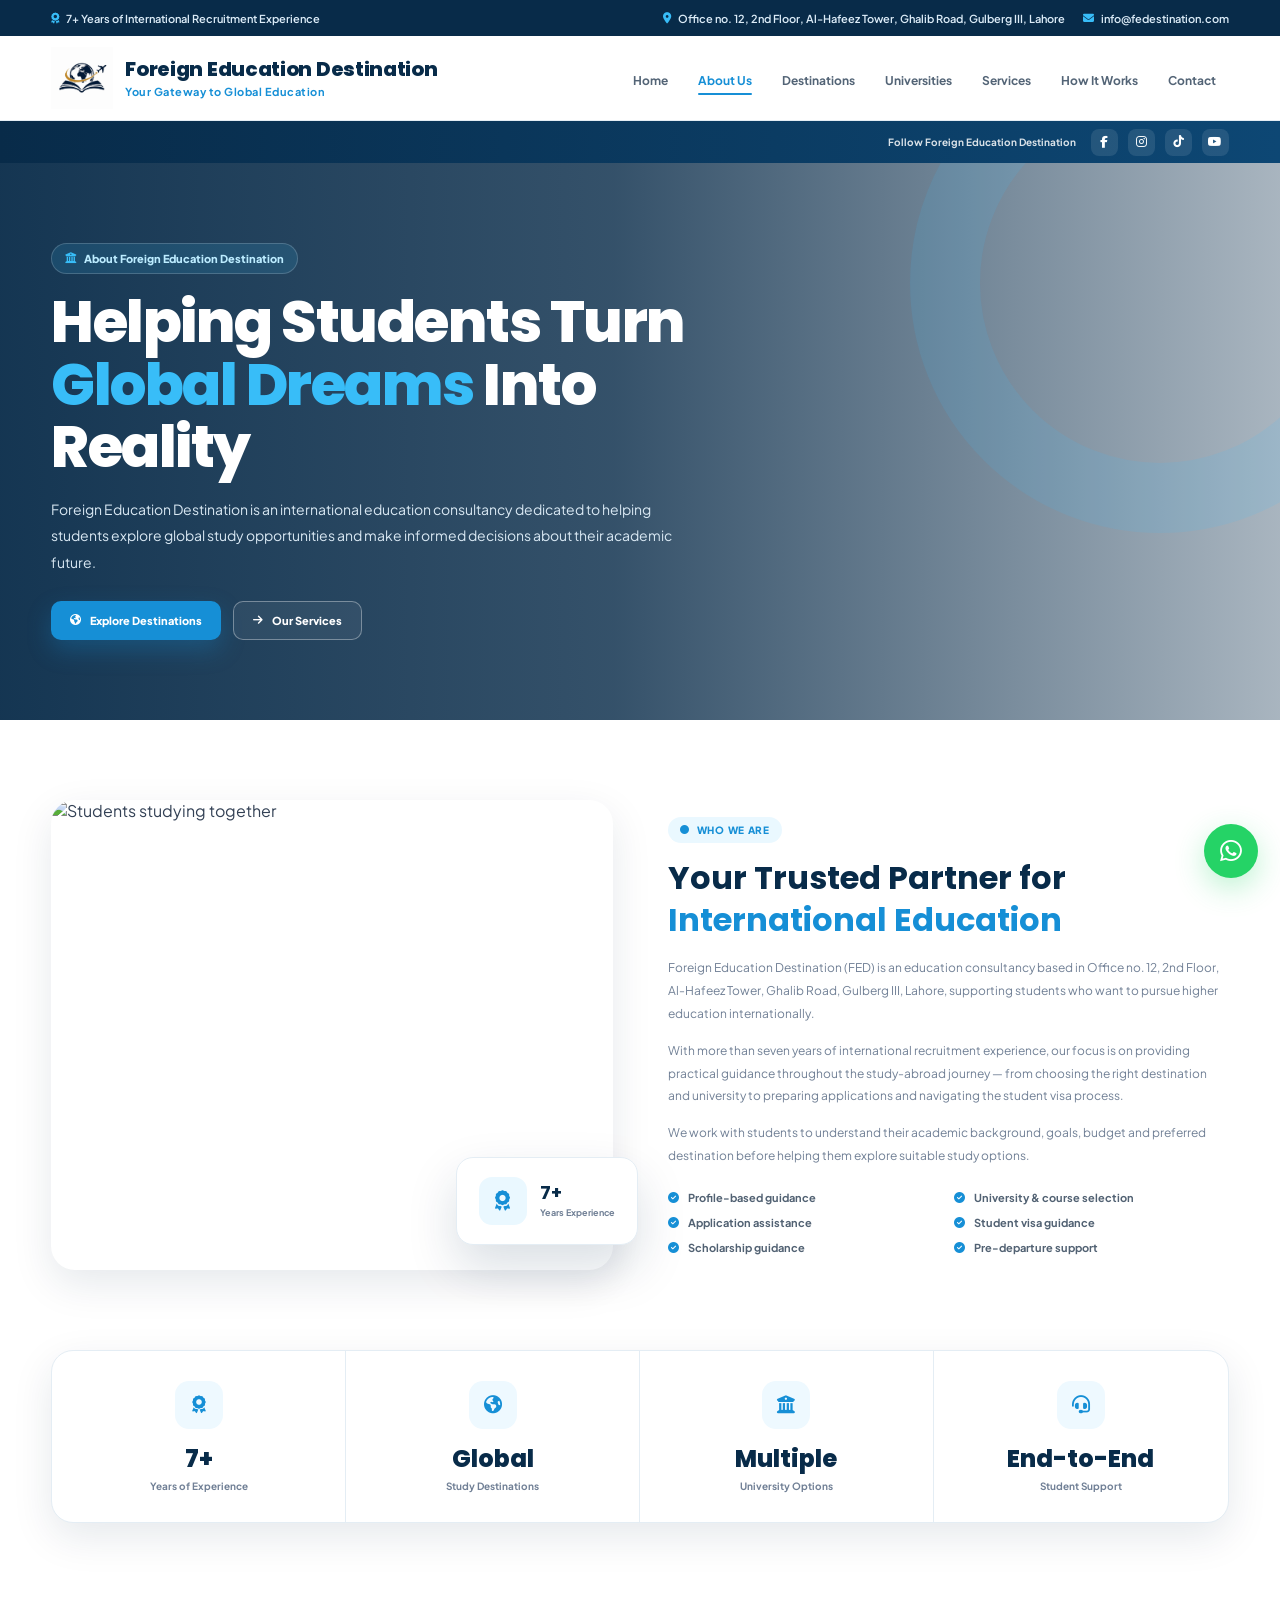
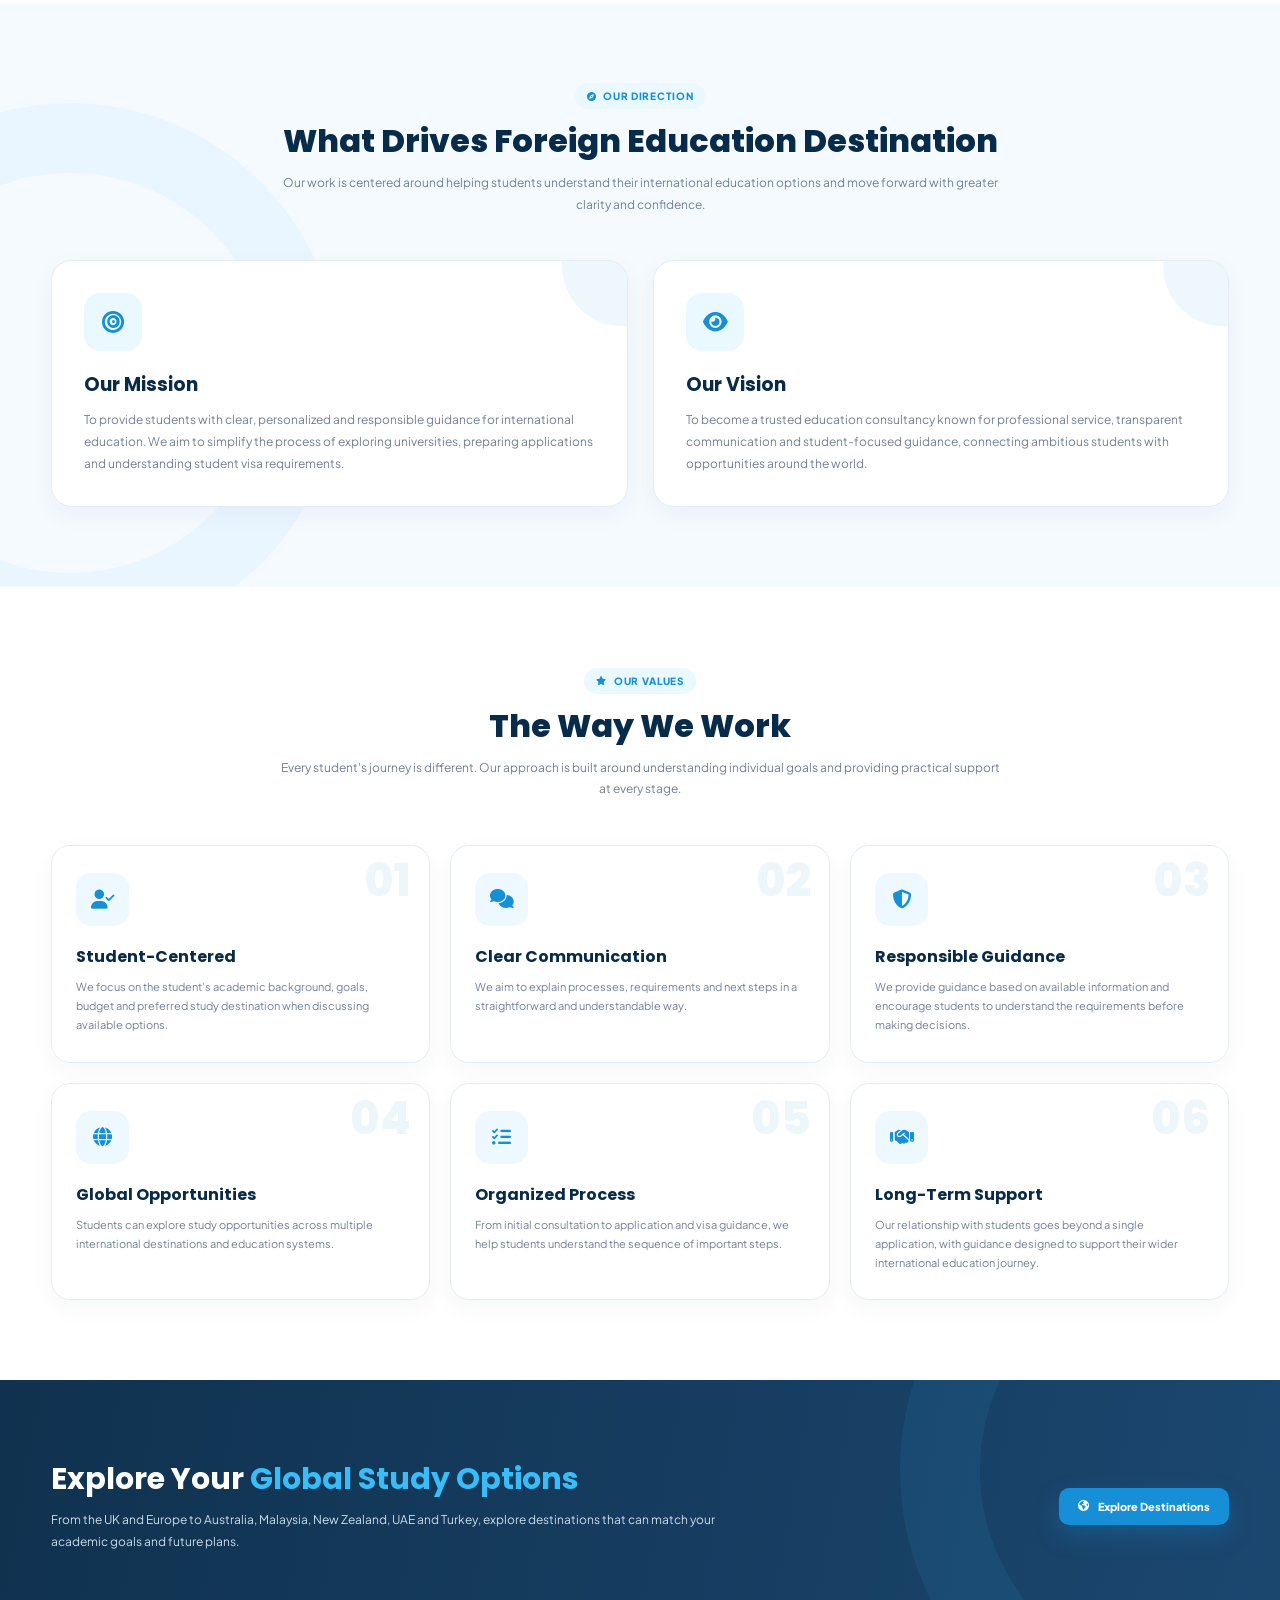
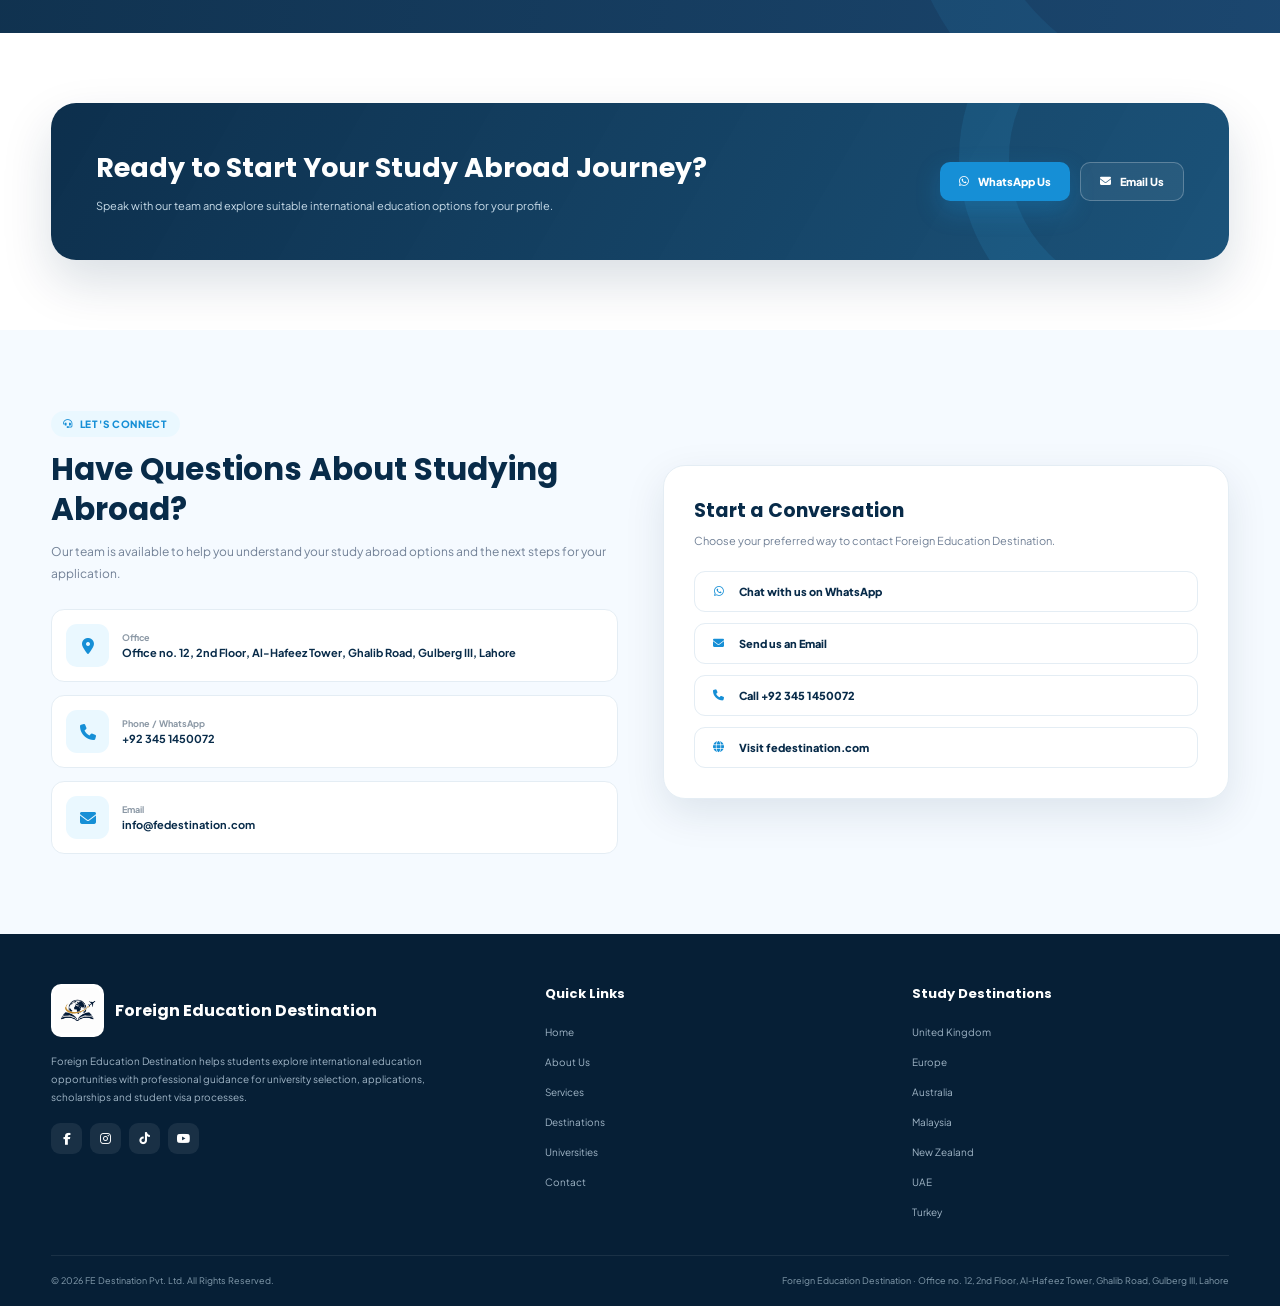
==== commit 9e72762a: "Update about.html" ====
--- a/about.html
+++ b/about.html
@@ -2146,7 +2146,7 @@
 
               <div>
                 <small>Office</small>
-                <strong>Lahore, Pakistan</strong>
+                <strong>Office no. 12, 2nd Floor, Al-Hafeez Tower, Ghalib Road, Gulberg III, Lahore</strong>
               </div>
 
             </div>
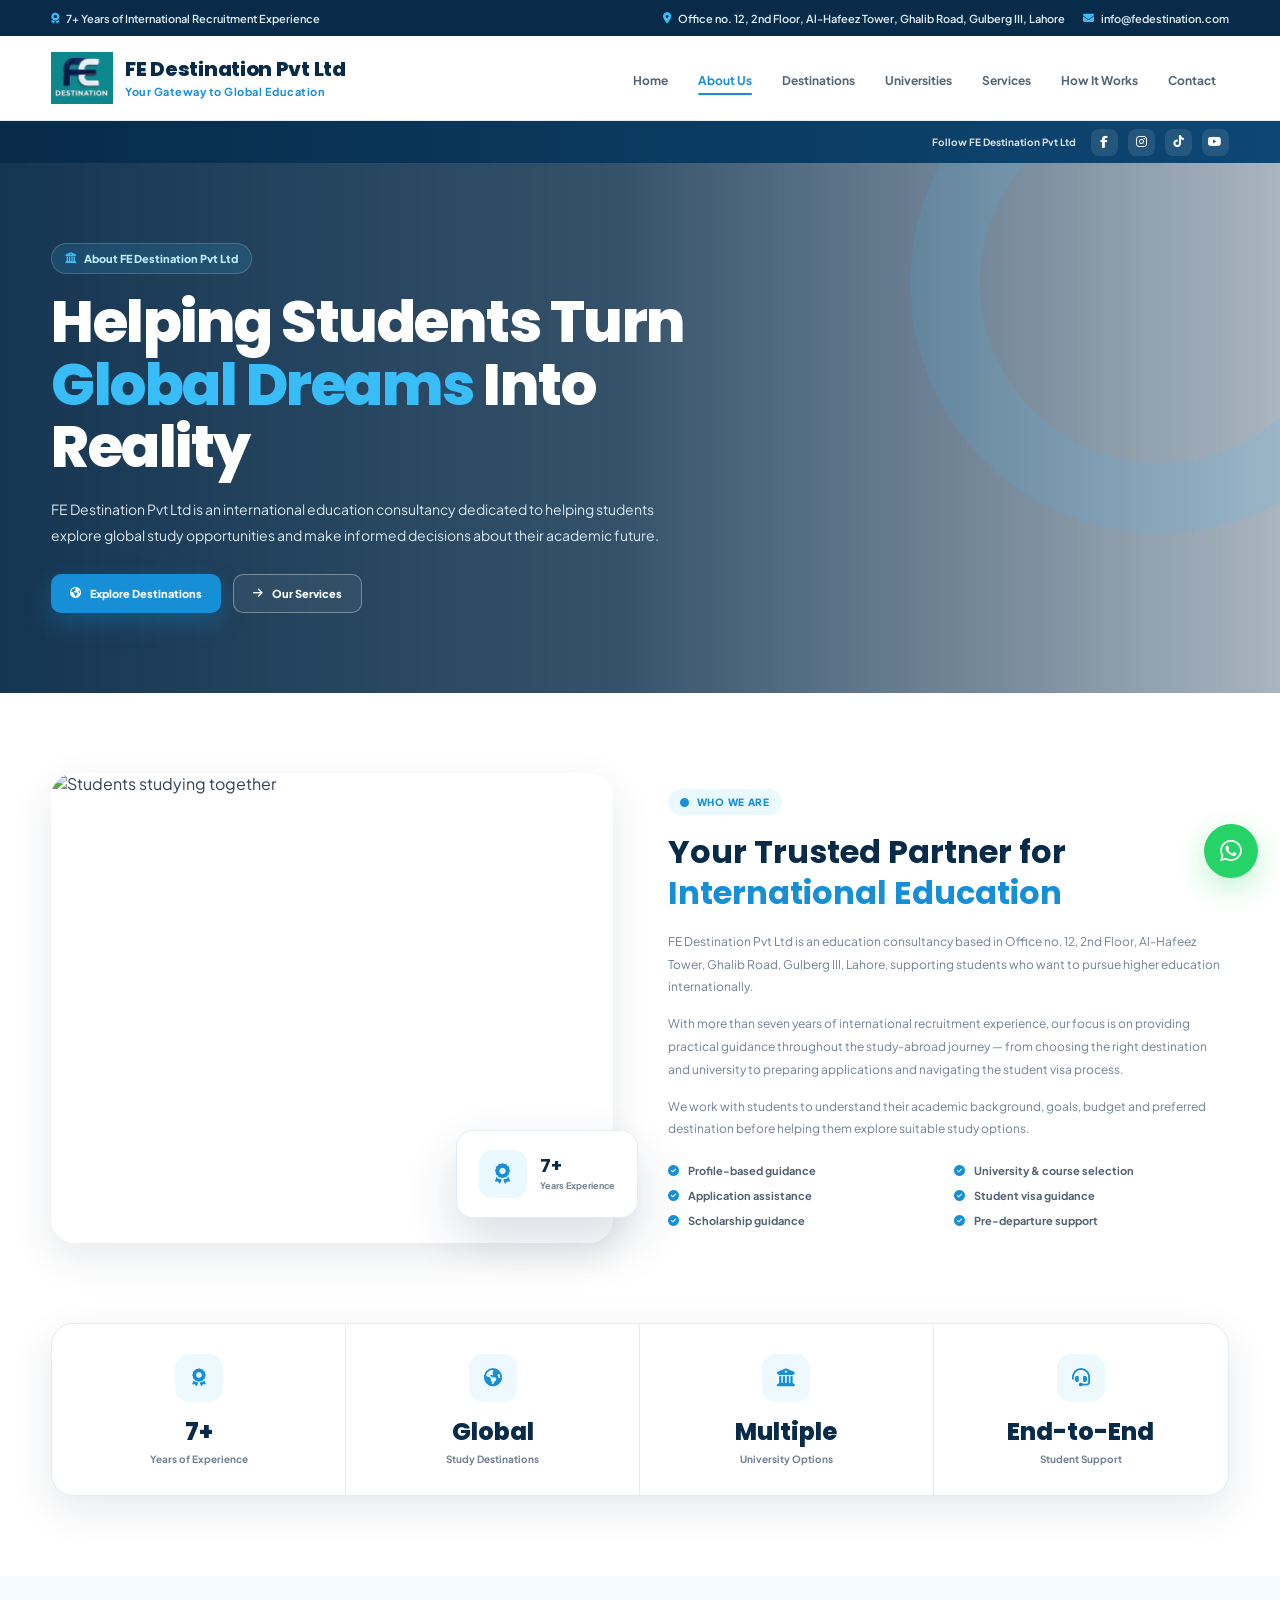
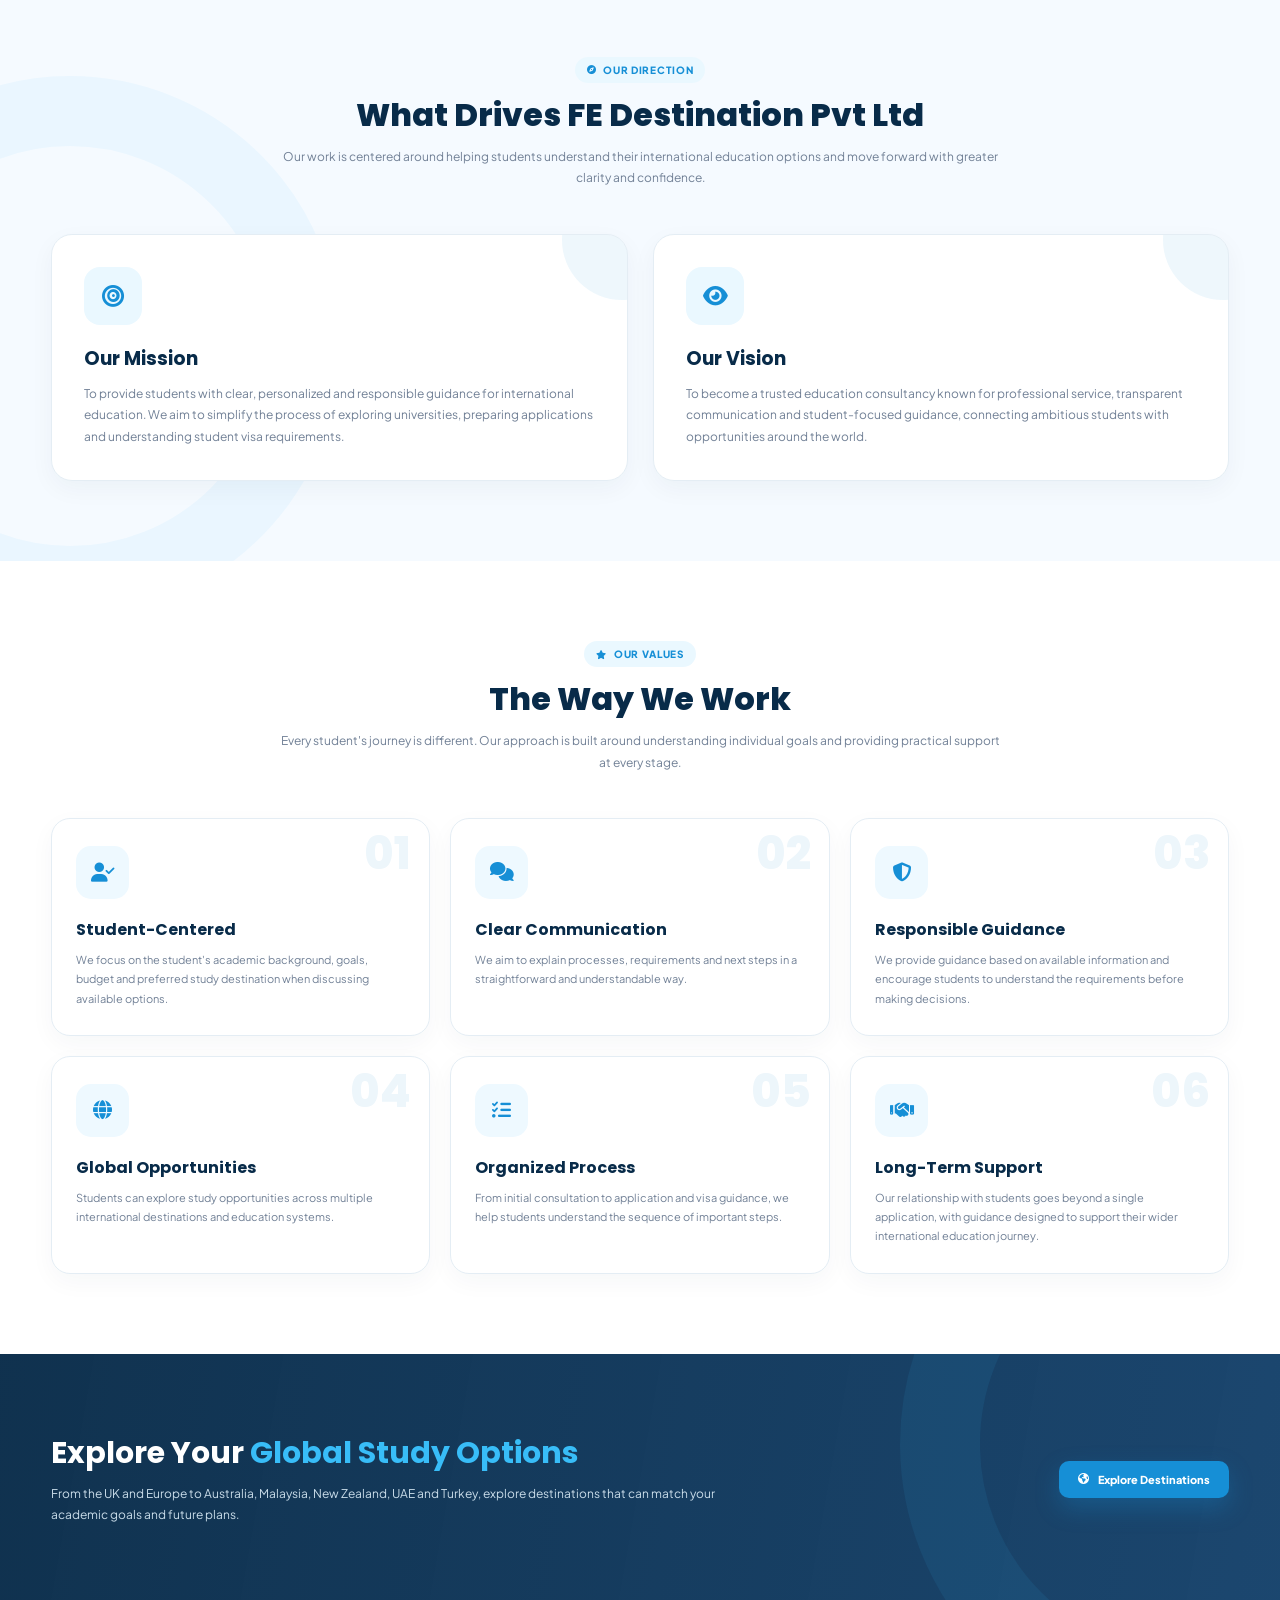
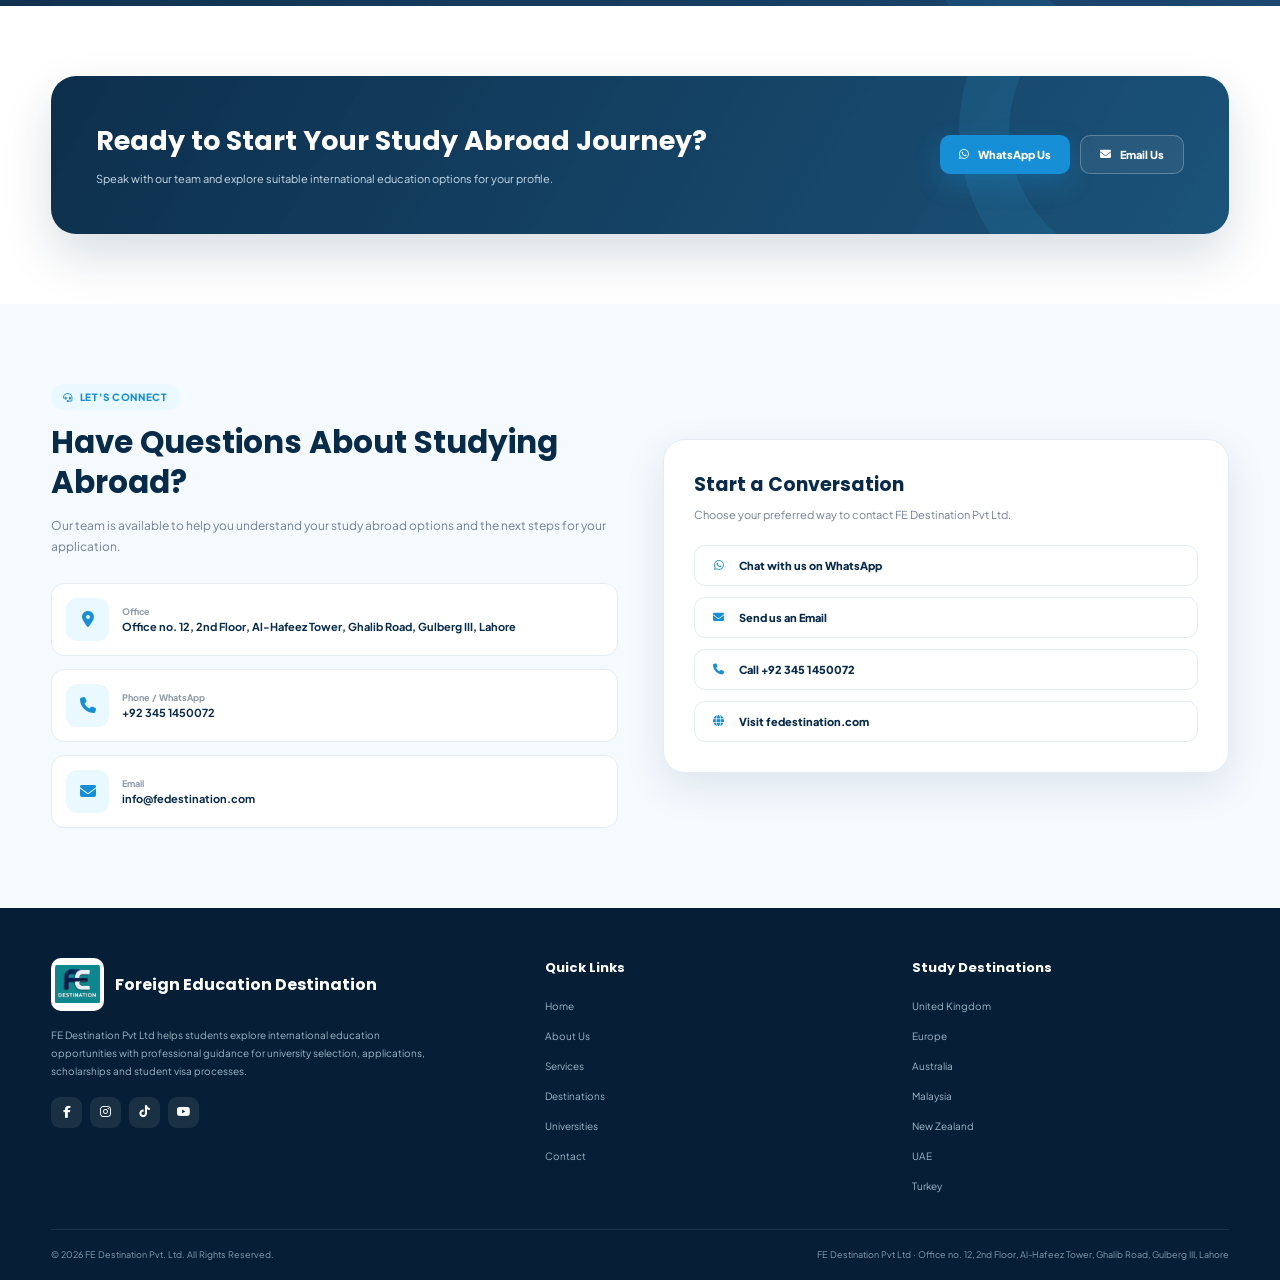
==== commit 4ec16894: "Update about.html" ====
--- a/about.html
+++ b/about.html
@@ -4,9 +4,9 @@
   <meta charset="UTF-8">
   <meta name="viewport" content="width=device-width, initial-scale=1.0">
 
-  <title>About Us | Foreign Education Destination</title>
-
-  <meta name="description" content="Learn about Foreign Education Destination, our mission, vision and commitment to helping students achieve their international education goals.">
+  <title>About Us | FE Destination Pvt Ltd</title>
+
+  <meta name="description" content="Learn about FE Destination Pvt Ltd, our mission, vision and commitment to helping students achieve their international education goals.">
 
   <!-- Google Fonts -->
   <link rel="preconnect" href="https://fonts.googleapis.com">
@@ -1430,14 +1430,14 @@
 
         <img
           src="LOGO.png"
-          alt="Foreign Education Destination Logo"
+          alt="FE Destination Pvt Ltd Logo"
           class="brand-logo"
         >
 
         <div class="brand-text">
 
           <div class="destination">
-            Foreign Education Destination
+            FE Destination Pvt Ltd
           </div>
 
           <div class="tagline">
@@ -1520,7 +1520,7 @@
     <div class="container social-inner">
 
       <span class="social-title">
-        Follow Foreign Education Destination
+        Follow FE Destination Pvt Ltd
       </span>
 
       <a
@@ -1582,7 +1582,7 @@
 
         <div class="hero-badge">
           <i class="fa-solid fa-building-columns"></i>
-          About Foreign Education Destination
+          About FE Destination Pvt Ltd
         </div>
 
         <h1>
@@ -1592,7 +1592,7 @@
         </h1>
 
         <p>
-          Foreign Education Destination is an international education
+          FE Destination Pvt Ltd is an international education
           consultancy dedicated to helping students explore global study
           opportunities and make informed decisions about their academic future.
         </p>
@@ -1670,7 +1670,7 @@
           </h2>
 
           <p>
-            Foreign Education Destination (FED) is an education consultancy
+            FE Destination Pvt Ltd is an education consultancy
             based in Office no. 12, 2nd Floor, Al-Hafeez Tower, Ghalib Road, Gulberg III, Lahore, supporting students who want to pursue
             higher education internationally.
           </p>
@@ -1808,7 +1808,7 @@
         </div>
 
         <h2>
-          What Drives Foreign Education Destination
+          What Drives FE Destination Pvt Ltd
         </h2>
 
         <p>
@@ -2194,7 +2194,7 @@
           </h3>
 
           <p>
-            Choose your preferred way to contact Foreign Education Destination.
+            Choose your preferred way to contact FE Destination Pvt Ltd.
           </p>
 
           <div class="contact-buttons">
@@ -2271,7 +2271,7 @@
           </div>
 
           <p class="footer-about">
-            Foreign Education Destination helps students explore international
+            FE Destination Pvt Ltd helps students explore international
             education opportunities with professional guidance for university
             selection, applications, scholarships and student visa processes.
           </p>
@@ -2412,7 +2412,7 @@
         </p>
 
         <p>
-          Foreign Education Destination · Office no. 12, 2nd Floor, Al-Hafeez Tower, Ghalib Road, Gulberg III, Lahore
+          FE Destination Pvt Ltd · Office no. 12, 2nd Floor, Al-Hafeez Tower, Ghalib Road, Gulberg III, Lahore
         </p>
 
       </div>
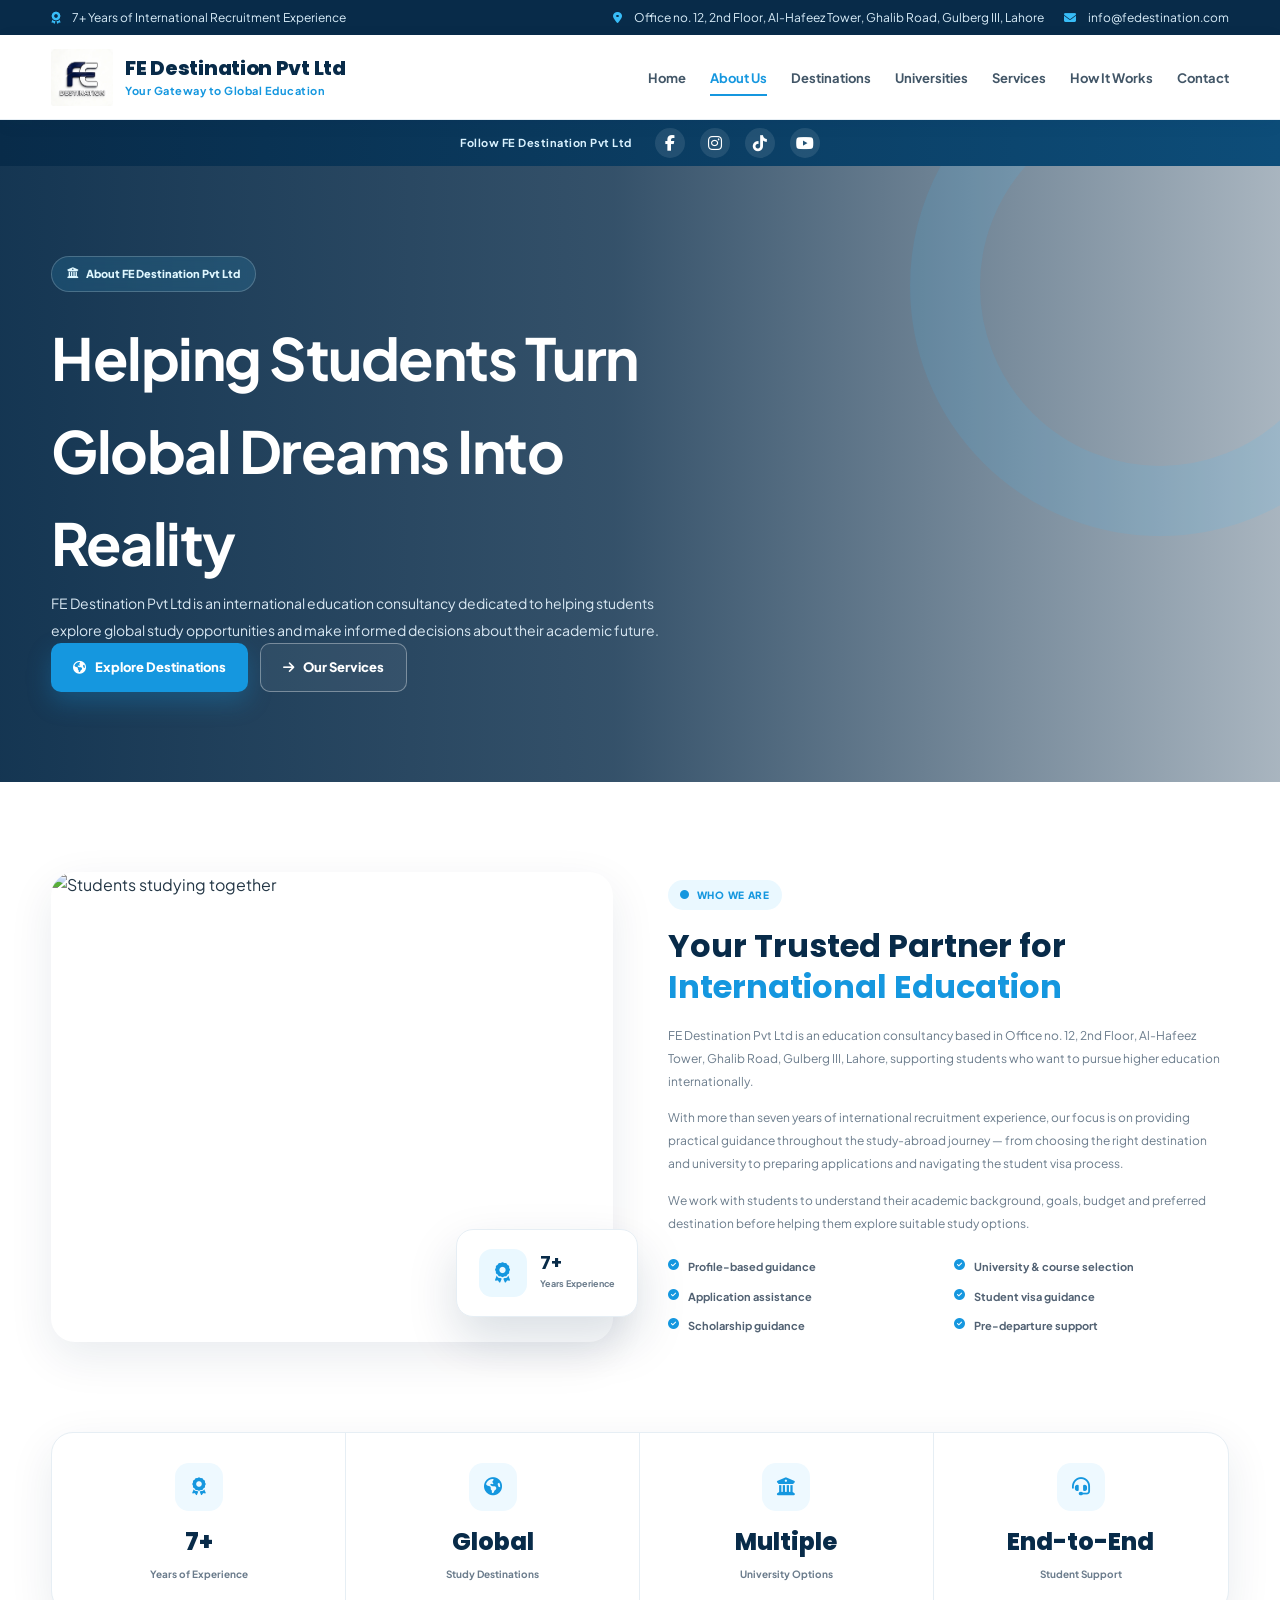
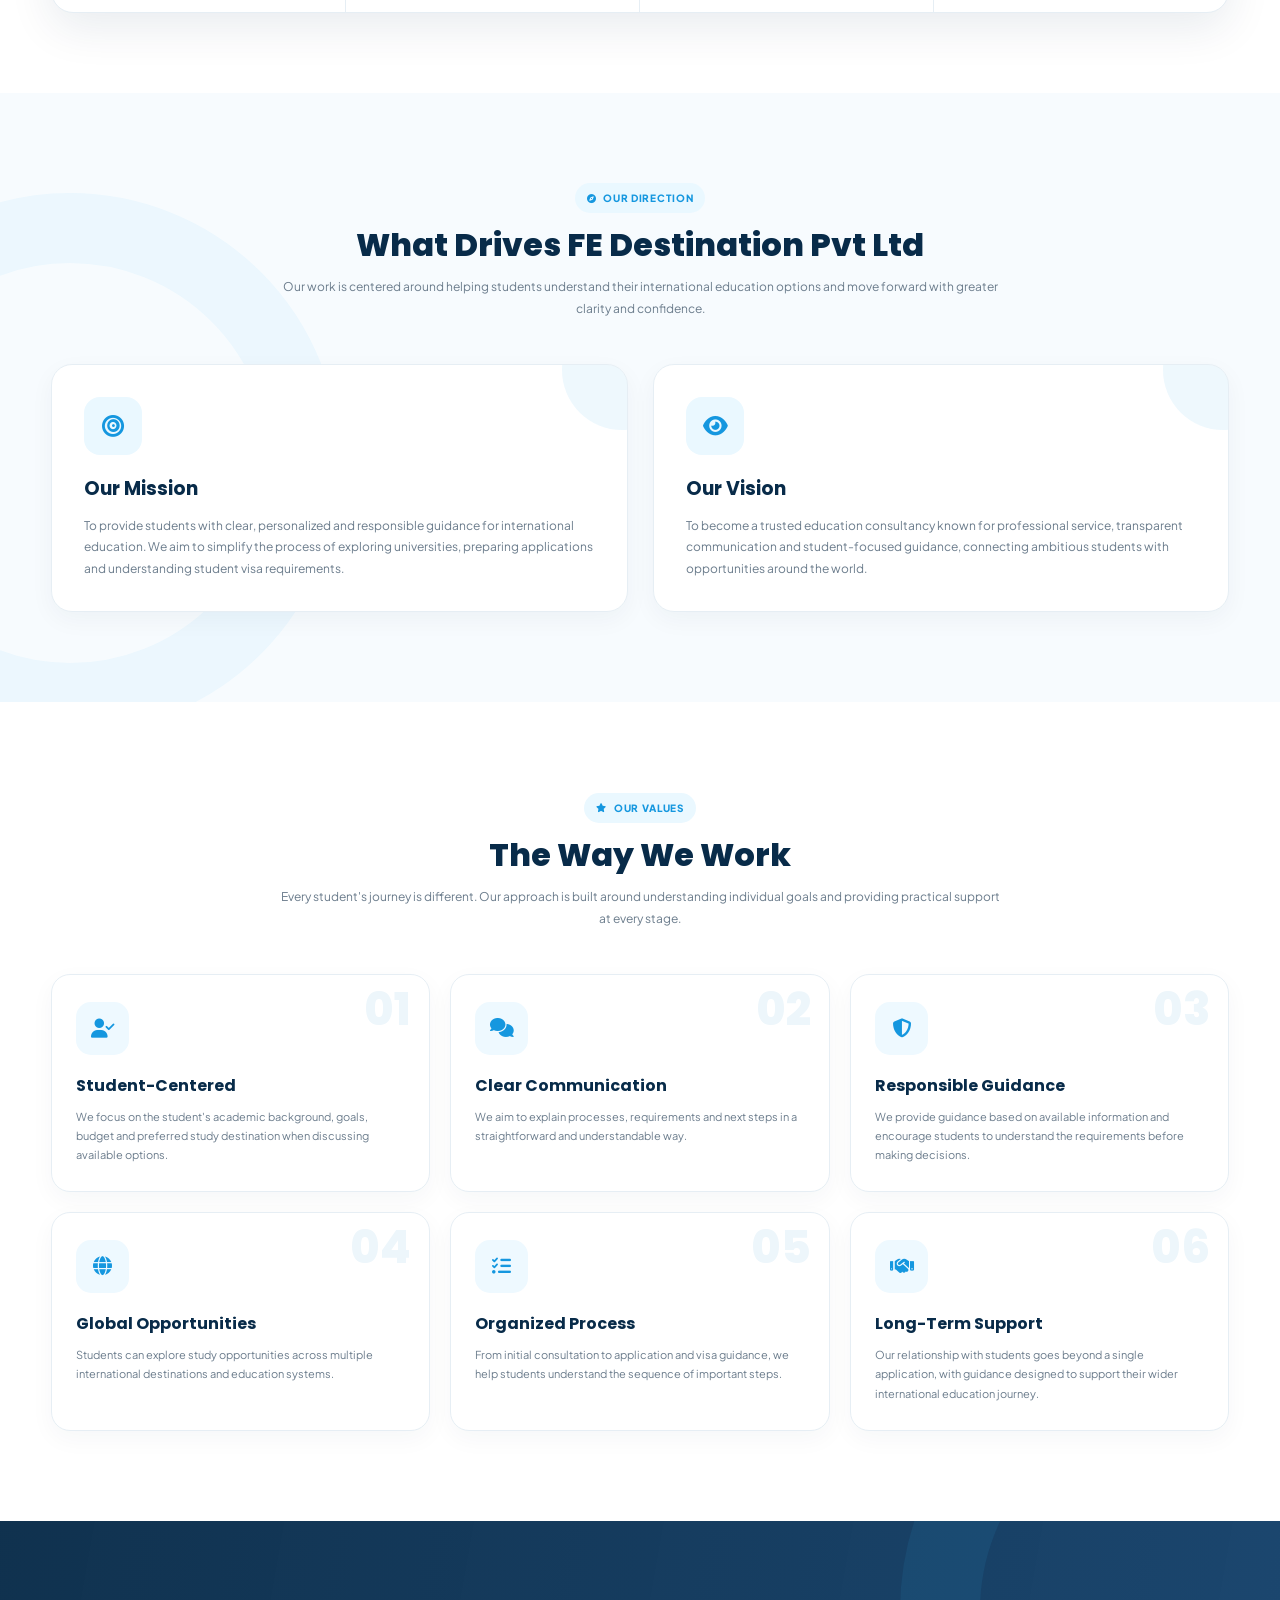
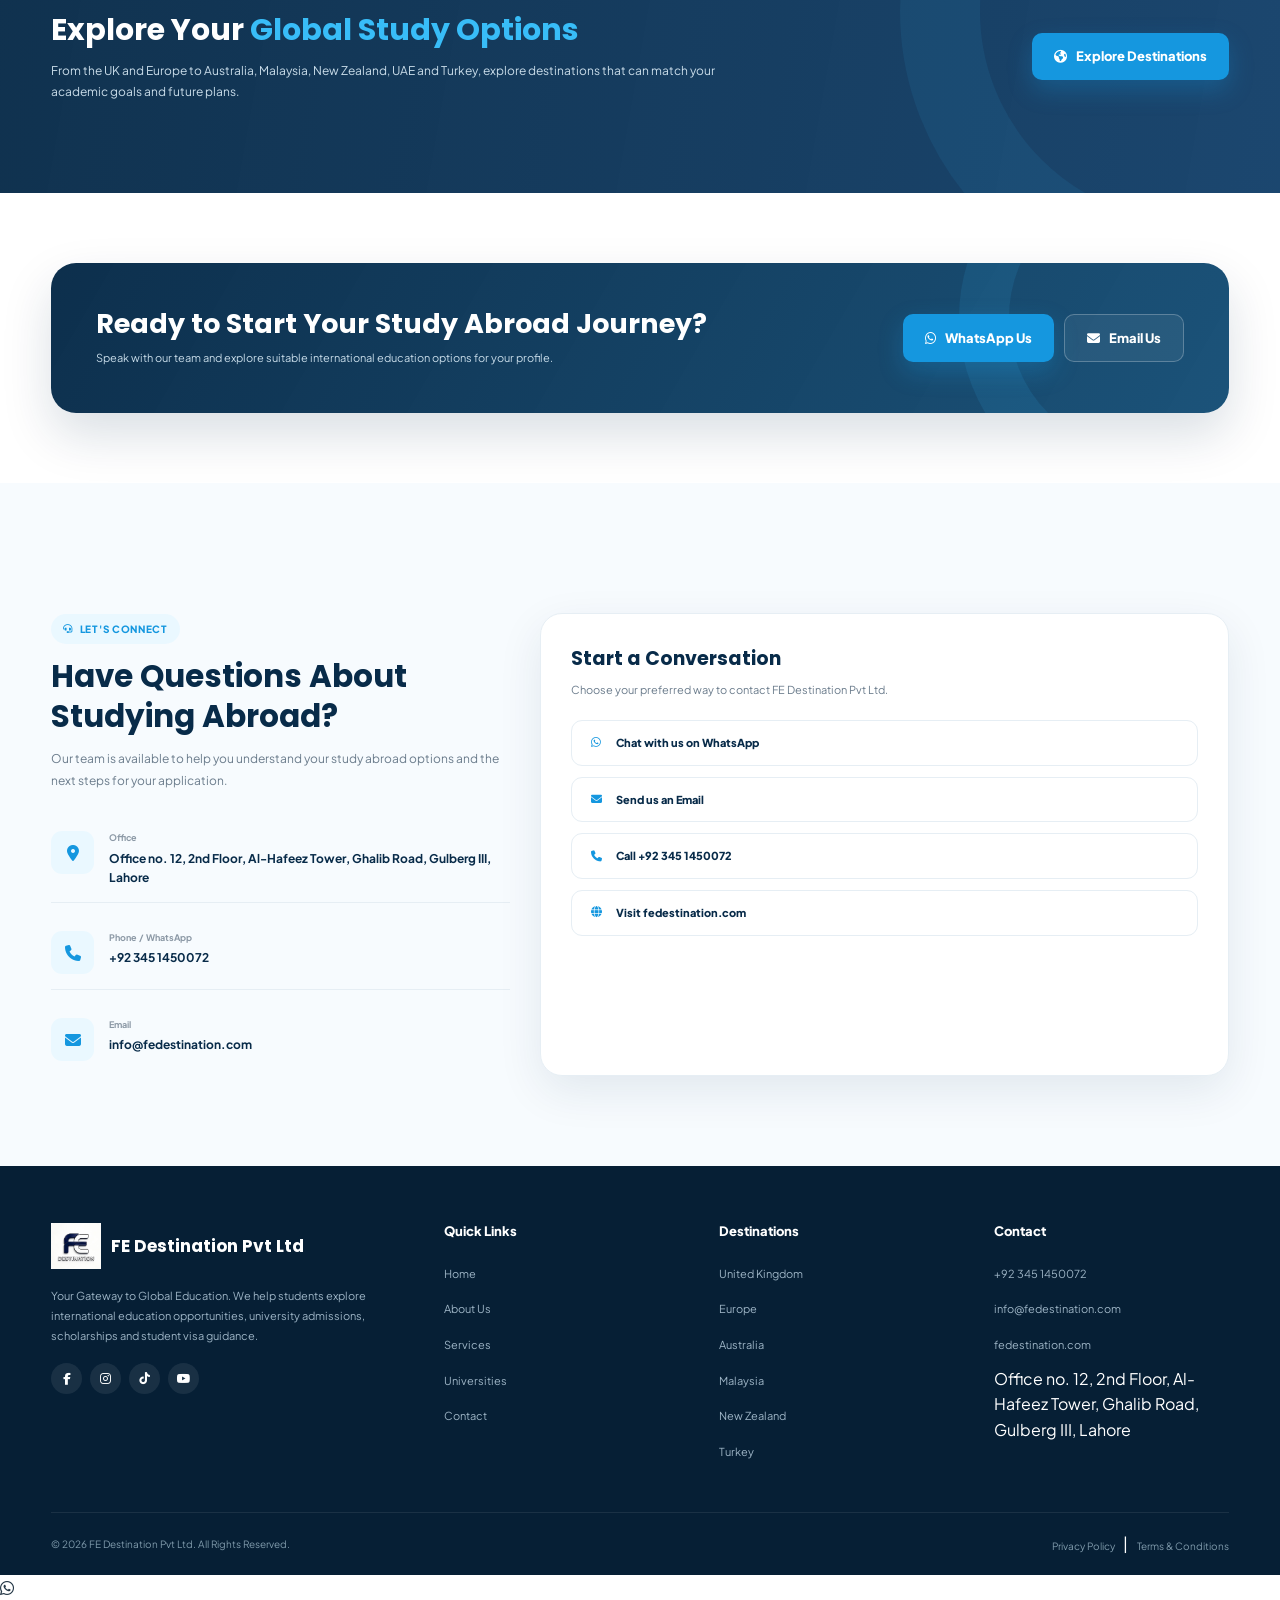
==== commit 992bc1d0: "update the css file structure" ====
--- a/about.html
+++ b/about.html
@@ -1,17 +1,21 @@
 <!DOCTYPE html>
 <html lang="en">
+
 <head>
   <meta charset="UTF-8">
   <meta name="viewport" content="width=device-width, initial-scale=1.0">
 
   <title>About Us | FE Destination Pvt Ltd</title>
 
-  <meta name="description" content="Learn about FE Destination Pvt Ltd, our mission, vision and commitment to helping students achieve their international education goals.">
+  <meta name="description"
+    content="Learn about FE Destination Pvt Ltd, our mission, vision and commitment to helping students achieve their international education goals.">
 
   <!-- Google Fonts -->
   <link rel="preconnect" href="https://fonts.googleapis.com">
   <link rel="preconnect" href="https://fonts.gstatic.com" crossorigin>
-  <link href="https://fonts.googleapis.com/css2?family=Plus+Jakarta+Sans:wght@400;500;600;700;800&family=Poppins:wght@500;600;700;800&display=swap" rel="stylesheet">
+  <link
+    href="https://fonts.googleapis.com/css2?family=Plus+Jakarta+Sans:wght@400;500;600;700;800&family=Poppins:wght@500;600;700;800&display=swap"
+    rel="stylesheet">
 
   <!-- Font Awesome -->
   <link rel="stylesheet" href="https://cdnjs.cloudflare.com/ajax/libs/font-awesome/6.5.2/css/all.min.css">
@@ -19,1375 +23,7 @@
   <!-- AOS Animation -->
   <link href="https://unpkg.com/aos@2.3.1/dist/aos.css" rel="stylesheet">
 
-  <style>
-
-    :root{
-      --navy:#082b49;
-      --navy2:#0d3b66;
-      --blue:#168fd6;
-      --sky:#38bdf8;
-      --light:#f5faff;
-      --white:#ffffff;
-      --text:#334155;
-      --muted:#718096;
-      --border:#e4edf4;
-      --shadow:0 14px 40px rgba(8,43,73,.10);
-      --shadow-hover:0 22px 50px rgba(8,43,73,.15);
-    }
-
-    *{
-      margin:0;
-      padding:0;
-      box-sizing:border-box;
-    }
-
-    html{
-      scroll-behavior:smooth;
-    }
-
-    body{
-      font-family:"Plus Jakarta Sans",sans-serif;
-      background:#fff;
-      color:var(--text);
-      overflow-x:hidden;
-    }
-
-    img{
-      max-width:100%;
-      display:block;
-    }
-
-    a{
-      text-decoration:none;
-      color:inherit;
-    }
-
-    .container{
-      width:min(1180px,92%);
-      margin:auto;
-    }
-
-    /* ================= TOP BAR ================= */
-
-    .topbar{
-      background:var(--navy);
-      color:#dcecf8;
-      font-size:11px;
-      font-weight:600;
-    }
-
-    .topbar-inner{
-      min-height:36px;
-      display:flex;
-      justify-content:space-between;
-      align-items:center;
-      gap:20px;
-    }
-
-    .topbar-left,
-    .topbar-right{
-      display:flex;
-      align-items:center;
-      gap:18px;
-    }
-
-    .topbar span{
-      display:flex;
-      align-items:center;
-      gap:7px;
-    }
-
-    .topbar i{
-      color:var(--sky);
-    }
-
-    /* ================= HEADER ================= */
-
-    .main-header{
-      background:#fff;
-      position:sticky;
-      top:0;
-      z-index:1000;
-      border-bottom:1px solid var(--border);
-    }
-
-    .main-header-inner{
-      min-height:84px;
-      display:flex;
-      align-items:center;
-      justify-content:space-between;
-      gap:30px;
-      position:relative;
-    }
-
-    .brand{
-      display:flex;
-      align-items:center;
-      gap:12px;
-      flex-shrink:0;
-      text-decoration:none;
-    }
-
-    .brand-logo{
-      width:62px;
-      height:62px;
-      object-fit:contain;
-    }
-
-    .brand-text{
-      display:flex;
-      flex-direction:column;
-      line-height:1.15;
-    }
-
-    .brand-text .destination{
-      font-family:"Poppins",sans-serif;
-      font-size:20px;
-      font-weight:800;
-      color:var(--navy);
-      letter-spacing:-.3px;
-      white-space:nowrap;
-    }
-
-    .brand-text .tagline{
-      font-size:11px;
-      font-weight:700;
-      color:var(--blue);
-      margin-top:5px;
-      letter-spacing:.5px;
-    }
-
-    /* ================= NAVIGATION ================= */
-
-    .nav-wrap{
-      display:flex;
-      align-items:center;
-    }
-
-    .nav-menu{
-      list-style:none;
-      display:flex;
-      align-items:center;
-      gap:4px;
-    }
-
-    .nav-menu a{
-      position:relative;
-      padding:10px 13px;
-      font-size:12px;
-      font-weight:700;
-      color:#536476;
-      transition:.3s;
-    }
-
-    .nav-menu a:hover,
-    .nav-menu a.active{
-      color:var(--blue);
-    }
-
-    .nav-menu a::after{
-      content:"";
-      position:absolute;
-      left:13px;
-      right:13px;
-      bottom:3px;
-      height:2px;
-      background:var(--blue);
-      transform:scaleX(0);
-      transform-origin:center;
-      transition:.3s;
-      border-radius:20px;
-    }
-
-    .nav-menu a:hover::after,
-    .nav-menu a.active::after{
-      transform:scaleX(1);
-    }
-
-    .mobile-toggle{
-      display:none;
-      border:none;
-      background:#eef8ff;
-      color:var(--navy);
-      width:42px;
-      height:42px;
-      border-radius:11px;
-      cursor:pointer;
-      font-size:18px;
-    }
-
-    /* ================= SOCIAL BAR ================= */
-
-    .social-bar{
-      background:linear-gradient(90deg,var(--navy),#0d4774);
-      color:#fff;
-    }
-
-    .social-inner{
-      min-height:42px;
-      display:flex;
-      align-items:center;
-      justify-content:flex-end;
-      gap:10px;
-    }
-
-    .social-title{
-      font-size:10px;
-      font-weight:700;
-      opacity:.85;
-      margin-right:5px;
-    }
-
-    .social-link{
-      width:27px;
-      height:27px;
-      display:flex;
-      align-items:center;
-      justify-content:center;
-      border-radius:8px;
-      color:#fff;
-      background:rgba(255,255,255,.10);
-      font-size:12px;
-      transition:.3s;
-    }
-
-    .social-link:hover{
-      background:var(--sky);
-      transform:translateY(-2px);
-    }
-
-    /* ================= PAGE HERO ================= */
-
-    .about-hero{
-      min-height:430px;
-      position:relative;
-      display:flex;
-      align-items:center;
-      overflow:hidden;
-      background:
-        linear-gradient(90deg,rgba(8,43,73,.95) 0%,rgba(8,43,73,.82) 48%,rgba(8,43,73,.35) 100%),
-        url("https://images.unsplash.com/photo-1523240795612-9a054b0db644?auto=format&fit=crop&w=1800&q=85")
-        center/cover no-repeat;
-    }
-
-    .about-hero::after{
-      content:"";
-      position:absolute;
-      width:360px;
-      height:360px;
-      right:-130px;
-      top:-130px;
-      border-radius:50%;
-      border:70px solid rgba(56,189,248,.12);
-    }
-
-    .hero-content{
-      position:relative;
-      z-index:2;
-      max-width:700px;
-      color:#fff;
-    }
-
-    .hero-badge{
-      display:inline-flex;
-      align-items:center;
-      gap:8px;
-      padding:8px 13px;
-      border-radius:30px;
-      background:rgba(56,189,248,.14);
-      border:1px solid rgba(255,255,255,.18);
-      color:#bcecff;
-      font-size:11px;
-      font-weight:800;
-      margin-bottom:17px;
-    }
-
-    .hero-badge i{
-      color:var(--sky);
-    }
-
-    .hero-content h1{
-      font-family:"Poppins",sans-serif;
-      font-size:clamp(38px,5vw,58px);
-      line-height:1.08;
-      font-weight:800;
-      letter-spacing:-1.5px;
-      margin-bottom:17px;
-    }
-
-    .hero-content h1 span{
-      color:var(--sky);
-    }
-
-    .hero-content p{
-      font-size:14px;
-      line-height:1.9;
-      color:#d9e8f3;
-      max-width:650px;
-    }
-
-    .hero-buttons{
-      display:flex;
-      flex-wrap:wrap;
-      gap:12px;
-      margin-top:25px;
-    }
-
-    .btn{
-      display:inline-flex;
-      align-items:center;
-      justify-content:center;
-      gap:9px;
-      padding:12px 19px;
-      border-radius:10px;
-      font-size:11px;
-      font-weight:800;
-      transition:.3s;
-    }
-
-    .btn-primary{
-      background:var(--blue);
-      color:#fff;
-      box-shadow:0 10px 25px rgba(22,143,214,.28);
-    }
-
-    .btn-primary:hover{
-      background:#0f7fc1;
-      transform:translateY(-2px);
-    }
-
-    .btn-outline{
-      color:#fff;
-      border:1px solid rgba(255,255,255,.35);
-      background:rgba(255,255,255,.06);
-    }
-
-    .btn-outline:hover{
-      background:#fff;
-      color:var(--navy);
-    }
-
-    /* ================= SECTION ================= */
-
-    section{
-      padding:80px 0;
-    }
-
-    .section-heading{
-      text-align:center;
-      max-width:720px;
-      margin:0 auto 45px;
-    }
-
-    .eyebrow{
-      display:inline-flex;
-      align-items:center;
-      gap:7px;
-      color:var(--blue);
-      background:#eaf8ff;
-      border-radius:30px;
-      padding:7px 12px;
-      font-size:10px;
-      font-weight:800;
-      margin-bottom:12px;
-      text-transform:uppercase;
-      letter-spacing:.7px;
-    }
-
-    .eyebrow i{
-      font-size:9px;
-    }
-
-    .section-heading h2{
-      font-family:"Poppins",sans-serif;
-      color:var(--navy);
-      font-size:32px;
-      line-height:1.25;
-      font-weight:800;
-      margin-bottom:11px;
-    }
-
-    .section-heading p{
-      color:var(--muted);
-      font-size:12px;
-      line-height:1.8;
-    }
-
-    /* ================= INTRO ================= */
-
-    .intro-section{
-      background:#fff;
-    }
-
-    .intro-grid{
-      display:grid;
-      grid-template-columns:1fr 1fr;
-      gap:55px;
-      align-items:center;
-    }
-
-    .intro-image{
-      position:relative;
-    }
-
-    .intro-image img{
-      width:100%;
-      height:470px;
-      object-fit:cover;
-      border-radius:24px;
-      box-shadow:var(--shadow);
-    }
-
-    .experience-card{
-      position:absolute;
-      right:-25px;
-      bottom:25px;
-      background:#fff;
-      padding:19px 22px;
-      border-radius:17px;
-      box-shadow:var(--shadow-hover);
-      display:flex;
-      align-items:center;
-      gap:13px;
-      border:1px solid var(--border);
-    }
-
-    .experience-icon{
-      width:48px;
-      height:48px;
-      display:flex;
-      align-items:center;
-      justify-content:center;
-      background:#eaf8ff;
-      color:var(--blue);
-      border-radius:13px;
-      font-size:20px;
-    }
-
-    .experience-card strong{
-      display:block;
-      font-family:"Poppins",sans-serif;
-      color:var(--navy);
-      font-size:18px;
-      line-height:1;
-    }
-
-    .experience-card span{
-      display:block;
-      font-size:9px;
-      color:var(--muted);
-      font-weight:700;
-      margin-top:5px;
-    }
-
-    .intro-content .eyebrow{
-      margin-bottom:15px;
-    }
-
-    .intro-content h2{
-      font-family:"Poppins",sans-serif;
-      color:var(--navy);
-      font-size:32px;
-      line-height:1.3;
-      margin-bottom:17px;
-    }
-
-    .intro-content h2 span{
-      color:var(--blue);
-    }
-
-    .intro-content p{
-      font-size:12px;
-      color:var(--muted);
-      line-height:1.9;
-      margin-bottom:14px;
-    }
-
-    .check-list{
-      list-style:none;
-      display:grid;
-      grid-template-columns:1fr 1fr;
-      gap:12px;
-      margin-top:23px;
-    }
-
-    .check-list li{
-      display:flex;
-      align-items:flex-start;
-      gap:9px;
-      font-size:11px;
-      color:#526273;
-      font-weight:700;
-    }
-
-    .check-list i{
-      color:var(--blue);
-      margin-top:2px;
-    }
-
-    /* ================= STATS ================= */
-
-    .stats-section{
-      padding:0 0 80px;
-    }
-
-    .stats-grid{
-      display:grid;
-      grid-template-columns:repeat(4,1fr);
-      background:#fff;
-      border:1px solid var(--border);
-      border-radius:22px;
-      box-shadow:var(--shadow);
-      overflow:hidden;
-    }
-
-    .stat-box{
-      padding:30px 20px;
-      text-align:center;
-      border-right:1px solid var(--border);
-      position:relative;
-    }
-
-    .stat-box:last-child{
-      border-right:none;
-    }
-
-    .stat-icon{
-      width:48px;
-      height:48px;
-      margin:0 auto 12px;
-      display:flex;
-      align-items:center;
-      justify-content:center;
-      background:#eef9ff;
-      color:var(--blue);
-      border-radius:14px;
-      font-size:18px;
-    }
-
-    .stat-box h3{
-      font-family:"Poppins",sans-serif;
-      font-size:24px;
-      color:var(--navy);
-      font-weight:800;
-    }
-
-    .stat-box p{
-      font-size:10px;
-      color:var(--muted);
-      font-weight:700;
-      margin-top:4px;
-    }
-
-    /* ================= MISSION VISION ================= */
-
-    .mission-section{
-      background:var(--light);
-      position:relative;
-      overflow:hidden;
-    }
-
-    .mission-section::before{
-      content:"";
-      position:absolute;
-      width:400px;
-      height:400px;
-      border-radius:50%;
-      border:70px solid rgba(56,189,248,.06);
-      left:-200px;
-      top:100px;
-    }
-
-    .mission-grid{
-      display:grid;
-      grid-template-columns:1fr 1fr;
-      gap:25px;
-      position:relative;
-      z-index:2;
-    }
-
-    .mission-card{
-      background:#fff;
-      border:1px solid var(--border);
-      border-radius:21px;
-      padding:32px;
-      position:relative;
-      overflow:hidden;
-      transition:.35s;
-      box-shadow:0 8px 25px rgba(8,43,73,.045);
-    }
-
-    .mission-card::before{
-      content:"";
-      position:absolute;
-      width:120px;
-      height:120px;
-      border-radius:50%;
-      right:-55px;
-      top:-55px;
-      background:var(--blue);
-      opacity:.07;
-      transition:.4s;
-    }
-
-    .mission-card:hover{
-      transform:translateY(-7px);
-      box-shadow:var(--shadow-hover);
-      border-color:transparent;
-    }
-
-    .mission-card:hover::before{
-      transform:scale(2);
-    }
-
-    .mission-icon{
-      width:58px;
-      height:58px;
-      display:flex;
-      align-items:center;
-      justify-content:center;
-      border-radius:16px;
-      background:#eaf8ff;
-      color:var(--blue);
-      font-size:22px;
-      margin-bottom:19px;
-      position:relative;
-      z-index:2;
-    }
-
-    .mission-card h3{
-      font-family:"Poppins",sans-serif;
-      color:var(--navy);
-      font-size:19px;
-      margin-bottom:10px;
-      position:relative;
-      z-index:2;
-    }
-
-    .mission-card p{
-      color:var(--muted);
-      font-size:12px;
-      line-height:1.8;
-      position:relative;
-      z-index:2;
-    }
-
-    /* ================= VALUES ================= */
-
-    .values-grid{
-      display:grid;
-      grid-template-columns:repeat(3,1fr);
-      gap:20px;
-    }
-
-    .value-card{
-      background:#fff;
-      border:1px solid var(--border);
-      border-radius:19px;
-      padding:27px 24px;
-      transition:.35s;
-      position:relative;
-      overflow:hidden;
-      box-shadow:0 8px 25px rgba(8,43,73,.04);
-    }
-
-    .value-card:hover{
-      transform:translateY(-7px);
-      box-shadow:var(--shadow-hover);
-      border-color:transparent;
-    }
-
-    .value-number{
-      position:absolute;
-      right:18px;
-      top:12px;
-      font-family:"Poppins",sans-serif;
-      font-size:45px;
-      line-height:1;
-      color:#edf6fb;
-      font-weight:800;
-    }
-
-    .value-icon{
-      width:53px;
-      height:53px;
-      border-radius:15px;
-      background:#eef9ff;
-      color:var(--blue);
-      display:flex;
-      align-items:center;
-      justify-content:center;
-      font-size:19px;
-      margin-bottom:18px;
-      position:relative;
-      z-index:2;
-    }
-
-    .value-card h3{
-      font-family:"Poppins",sans-serif;
-      font-size:16px;
-      color:var(--navy);
-      margin-bottom:8px;
-      position:relative;
-      z-index:2;
-    }
-
-    .value-card p{
-      font-size:11px;
-      line-height:1.75;
-      color:var(--muted);
-      position:relative;
-      z-index:2;
-    }
-
-    /* ================= DESTINATIONS ================= */
-
-    .destination-strip{
-      background:
-        linear-gradient(100deg,rgba(8,43,73,.97),rgba(13,59,102,.94)),
-        url("https://images.unsplash.com/photo-1498243691581-b145c3f54a5a?auto=format&fit=crop&w=1800&q=85")
-        center/cover;
-      color:#fff;
-      position:relative;
-      overflow:hidden;
-    }
-
-    .destination-strip::after{
-      content:"";
-      position:absolute;
-      width:420px;
-      height:420px;
-      border-radius:50%;
-      border:80px solid rgba(56,189,248,.08);
-      right:-200px;
-      top:-200px;
-    }
-
-    .destination-content{
-      position:relative;
-      z-index:2;
-      display:flex;
-      align-items:center;
-      justify-content:space-between;
-      gap:40px;
-    }
-
-    .destination-content h2{
-      font-family:"Poppins",sans-serif;
-      font-size:30px;
-      line-height:1.3;
-      margin-bottom:10px;
-    }
-
-    .destination-content h2 span{
-      color:var(--sky);
-    }
-
-    .destination-content p{
-      font-size:12px;
-      color:#c9dce9;
-      line-height:1.8;
-      max-width:680px;
-    }
-
-    .destination-button{
-      flex-shrink:0;
-    }
-
-    /* ================= CTA ================= */
-
-    .cta-section{
-      padding:70px 0;
-      background:#fff;
-    }
-
-    .cta-box{
-      border-radius:25px;
-      padding:45px;
-      background:
-        linear-gradient(120deg,rgba(8,43,73,.98),rgba(13,72,113,.94));
-      position:relative;
-      overflow:hidden;
-      display:flex;
-      align-items:center;
-      justify-content:space-between;
-      gap:30px;
-      box-shadow:var(--shadow-hover);
-    }
-
-    .cta-box::before{
-      content:"";
-      position:absolute;
-      width:270px;
-      height:270px;
-      right:-100px;
-      top:-130px;
-      border-radius:50%;
-      border:50px solid rgba(56,189,248,.1);
-    }
-
-    .cta-content{
-      position:relative;
-      z-index:2;
-    }
-
-    .cta-content h2{
-      font-family:"Poppins",sans-serif;
-      color:#fff;
-      font-size:27px;
-      margin-bottom:9px;
-    }
-
-    .cta-content p{
-      color:#c8dce9;
-      font-size:11px;
-      line-height:1.7;
-    }
-
-    .cta-actions{
-      display:flex;
-      gap:10px;
-      position:relative;
-      z-index:2;
-      flex-shrink:0;
-    }
-
-    .cta-actions .btn-outline{
-      border-color:rgba(255,255,255,.25);
-    }
-
-    /* ================= CONTACT ================= */
-
-    .contact-section{
-      background:var(--light);
-    }
-
-    .contact-grid{
-      display:grid;
-      grid-template-columns:1fr 1fr;
-      gap:45px;
-      align-items:center;
-    }
-
-    .contact-content h2{
-      font-family:"Poppins",sans-serif;
-      color:var(--navy);
-      font-size:31px;
-      line-height:1.3;
-      margin-bottom:12px;
-    }
-
-    .contact-content p{
-      font-size:12px;
-      line-height:1.8;
-      color:var(--muted);
-      margin-bottom:25px;
-    }
-
-    .contact-items{
-      display:grid;
-      gap:13px;
-    }
-
-    .contact-item{
-      display:flex;
-      align-items:center;
-      gap:13px;
-      background:#fff;
-      padding:14px;
-      border:1px solid var(--border);
-      border-radius:13px;
-    }
-
-    .contact-item-icon{
-      width:43px;
-      height:43px;
-      border-radius:11px;
-      background:#eaf8ff;
-      color:var(--blue);
-      display:flex;
-      align-items:center;
-      justify-content:center;
-      flex-shrink:0;
-    }
-
-    .contact-item small{
-      display:block;
-      font-size:9px;
-      color:#8b98a5;
-      font-weight:700;
-      margin-bottom:3px;
-    }
-
-    .contact-item strong{
-      display:block;
-      font-size:11px;
-      color:var(--navy);
-    }
-
-    .contact-card{
-      background:#fff;
-      border:1px solid var(--border);
-      border-radius:22px;
-      padding:30px;
-      box-shadow:var(--shadow);
-    }
-
-    .contact-card h3{
-      font-family:"Poppins",sans-serif;
-      color:var(--navy);
-      font-size:19px;
-      margin-bottom:7px;
-    }
-
-    .contact-card > p{
-      font-size:11px;
-      color:var(--muted);
-      line-height:1.7;
-      margin-bottom:20px;
-    }
-
-    .contact-buttons{
-      display:grid;
-      gap:11px;
-    }
-
-    .contact-btn{
-      display:flex;
-      align-items:center;
-      gap:11px;
-      padding:13px 15px;
-      border-radius:11px;
-      border:1px solid var(--border);
-      font-size:11px;
-      font-weight:800;
-      color:var(--navy);
-      transition:.3s;
-    }
-
-    .contact-btn i{
-      color:var(--blue);
-      width:18px;
-      text-align:center;
-    }
-
-    .contact-btn:hover{
-      background:#f0faff;
-      border-color:#bfe7fa;
-      transform:translateX(3px);
-    }
-
-    /* ================= FOOTER ================= */
-
-    footer{
-      background:#061f36;
-      color:#c9d7e2;
-      padding:50px 0 20px;
-    }
-
-    .footer-grid{
-      display:grid;
-      grid-template-columns:1.4fr 1fr 1fr;
-      gap:50px;
-      padding-bottom:35px;
-    }
-
-    .footer-brand{
-      display:flex;
-      align-items:center;
-      gap:11px;
-      margin-bottom:15px;
-    }
-
-    .footer-logo{
-      width:53px;
-      height:53px;
-      object-fit:contain;
-      background:#fff;
-      border-radius:10px;
-      padding:4px;
-    }
-
-    .footer-brand h3{
-      font-family:"Poppins",sans-serif;
-      color:#fff;
-      font-size:16px;
-    }
-
-    .footer-about{
-      font-size:10px;
-      line-height:1.8;
-      color:#9fb4c5;
-      max-width:380px;
-    }
-
-    .footer-heading{
-      color:#fff;
-      font-family:"Poppins",sans-serif;
-      font-size:13px;
-      margin-bottom:15px;
-    }
-
-    .footer-links{
-      list-style:none;
-      display:grid;
-      gap:9px;
-    }
-
-    .footer-links a{
-      font-size:10px;
-      color:#9fb4c5;
-      transition:.3s;
-    }
-
-    .footer-links a:hover{
-      color:var(--sky);
-      padding-left:3px;
-    }
-
-    .footer-socials{
-      display:flex;
-      gap:8px;
-      margin-top:17px;
-    }
-
-    .footer-socials a{
-      width:31px;
-      height:31px;
-      border-radius:9px;
-      background:rgba(255,255,255,.08);
-      display:flex;
-      align-items:center;
-      justify-content:center;
-      font-size:12px;
-      color:#fff;
-      transition:.3s;
-    }
-
-    .footer-socials a:hover{
-      background:var(--blue);
-      transform:translateY(-2px);
-    }
-
-    .footer-bottom{
-      border-top:1px solid rgba(255,255,255,.08);
-      padding-top:19px;
-      display:flex;
-      align-items:center;
-      justify-content:space-between;
-      gap:20px;
-    }
-
-    .footer-bottom p{
-      font-size:9px;
-      color:#849cad;
-    }
-
-    /* ================= WHATSAPP ================= */
-
-    .whatsapp-float{
-      position:fixed;
-      right:22px;
-      bottom:22px;
-      width:54px;
-      height:54px;
-      background:#25d366;
-      color:#fff;
-      border-radius:50%;
-      display:flex;
-      align-items:center;
-      justify-content:center;
-      font-size:25px;
-      box-shadow:0 10px 30px rgba(37,211,102,.3);
-      z-index:999;
-      transition:.3s;
-    }
-
-    .whatsapp-float:hover{
-      transform:scale(1.08) translateY(-3px);
-    }
-
-    /* ================= RESPONSIVE ================= */
-
-    @media(max-width:1100px){
-
-      .nav-menu a{
-        padding:10px 9px;
-        font-size:11px;
-      }
-
-      .brand-text .destination{
-        font-size:18px;
-      }
-
-      .intro-grid{
-        gap:35px;
-      }
-
-    }
-
-    @media(max-width:850px){
-
-      .topbar{
-        display:none;
-      }
-
-      .main-header-inner{
-        min-height:76px;
-      }
-
-      .brand-logo{
-        width:52px;
-        height:52px;
-      }
-
-      .brand-text .destination{
-        font-size:15px;
-      }
-
-      .brand-text .tagline{
-        font-size:10px;
-      }
-
-      .mobile-toggle{
-        display:block;
-      }
-
-      .nav-menu{
-        display:none;
-        position:absolute;
-        left:4%;
-        right:4%;
-        top:76px;
-        background:#fff;
-        border-radius:12px;
-        box-shadow:var(--shadow);
-        border:1px solid var(--border);
-        padding:8px;
-        flex-direction:column;
-        align-items:stretch;
-        gap:0;
-        z-index:999;
-      }
-
-      .nav-menu.active{
-        display:flex;
-      }
-
-      .nav-menu a{
-        display:block;
-        padding:12px 14px;
-      }
-
-      .nav-menu a::after{
-        display:none;
-      }
-
-      .social-inner{
-        justify-content:center;
-      }
-
-      .social-title{
-        display:none;
-      }
-
-      .about-hero{
-        min-height:400px;
-      }
-
-      .intro-grid{
-        grid-template-columns:1fr;
-      }
-
-      .intro-image img{
-        height:400px;
-      }
-
-      .experience-card{
-        right:20px;
-      }
-
-      .stats-grid{
-        grid-template-columns:1fr 1fr;
-      }
-
-      .stat-box:nth-child(2){
-        border-right:none;
-      }
-
-      .stat-box:nth-child(-n+2){
-        border-bottom:1px solid var(--border);
-      }
-
-      .mission-grid{
-        grid-template-columns:1fr;
-      }
-
-      .values-grid{
-        grid-template-columns:1fr 1fr;
-      }
-
-      .destination-content{
-        flex-direction:column;
-        align-items:flex-start;
-      }
-
-      .cta-box{
-        flex-direction:column;
-        align-items:flex-start;
-      }
-
-      .contact-grid{
-        grid-template-columns:1fr;
-      }
-
-      .footer-grid{
-        grid-template-columns:1fr 1fr;
-      }
-
-    }
-
-    @media(max-width:600px){
-
-      section{
-        padding:60px 0;
-      }
-
-      .brand-logo{
-        width:46px;
-        height:46px;
-      }
-
-      .brand-text .destination{
-        font-size:14px;
-        white-space:normal;
-      }
-
-      .brand-text .tagline{
-        font-size:9px;
-      }
-
-      .about-hero{
-        min-height:440px;
-      }
-
-      .hero-content h1{
-        font-size:38px;
-      }
-
-      .hero-content p{
-        font-size:12px;
-      }
-
-      .hero-buttons{
-        flex-direction:column;
-        align-items:stretch;
-        max-width:230px;
-      }
-
-      .btn{
-        width:100%;
-      }
-
-      .section-heading h2{
-        font-size:27px;
-      }
-
-      .intro-content h2{
-        font-size:27px;
-      }
-
-      .intro-image img{
-        height:330px;
-      }
-
-      .experience-card{
-        right:12px;
-        bottom:15px;
-        padding:14px;
-      }
-
-      .experience-icon{
-        width:40px;
-        height:40px;
-        font-size:16px;
-      }
-
-      .experience-card strong{
-        font-size:15px;
-      }
-
-      .check-list{
-        grid-template-columns:1fr;
-      }
-
-      .values-grid{
-        grid-template-columns:1fr;
-      }
-
-      .stats-grid{
-        grid-template-columns:1fr;
-      }
-
-      .stat-box{
-        border-right:none !important;
-        border-bottom:1px solid var(--border);
-      }
-
-      .stat-box:last-child{
-        border-bottom:none;
-      }
-
-      .destination-content h2{
-        font-size:26px;
-      }
-
-      .cta-box{
-        padding:30px 24px;
-      }
-
-      .cta-content h2{
-        font-size:23px;
-      }
-
-      .cta-actions{
-        flex-direction:column;
-        width:100%;
-      }
-
-      .cta-actions .btn{
-        width:100%;
-      }
-
-      .footer-grid{
-        grid-template-columns:1fr;
-        gap:30px;
-      }
-
-      .footer-bottom{
-        flex-direction:column;
-        text-align:center;
-      }
-
-    }
-
-    @media(max-width:390px){
-
-      .brand-text .destination{
-        font-size:13px;
-      }
-
-      .brand-text .tagline{
-        font-size:8px;
-      }
-
-      .hero-content h1{
-        font-size:34px;
-      }
-
-    }
-
-  </style>
+  <link rel="stylesheet" href="css/style.css">
 </head>
 
 <body>
@@ -1428,11 +64,7 @@
 
       <a href="index.html" class="brand">
 
-        <img
-          src="LOGO.png"
-          alt="FE Destination Pvt Ltd Logo"
-          class="brand-logo"
-        >
+        <img src="LOGO.png" alt="FE Destination Pvt Ltd Logo" class="brand-logo">
 
         <div class="brand-text">
 
@@ -1500,11 +132,7 @@
       </nav>
 
 
-      <button
-        class="mobile-toggle"
-        id="mobileToggle"
-        aria-label="Open Menu"
-      >
+      <button class="mobile-toggle" id="mobileToggle" aria-label="Open Menu">
         <i class="fa-solid fa-bars"></i>
       </button>
 
@@ -1523,43 +151,23 @@
         Follow FE Destination Pvt Ltd
       </span>
 
-      <a
-        href="https://www.facebook.com/fedestination"
-        target="_blank"
-        rel="noopener noreferrer"
-        class="social-link"
-        aria-label="Facebook"
-      >
+      <a href="https://www.facebook.com/fedestination" target="_blank" rel="noopener noreferrer" class="social-link"
+        aria-label="Facebook">
         <i class="fa-brands fa-facebook-f"></i>
       </a>
 
-      <a
-        href="https://www.instagram.com/fedestination"
-        target="_blank"
-        rel="noopener noreferrer"
-        class="social-link"
-        aria-label="Instagram"
-      >
+      <a href="https://www.instagram.com/fedestination" target="_blank" rel="noopener noreferrer" class="social-link"
+        aria-label="Instagram">
         <i class="fa-brands fa-instagram"></i>
       </a>
 
-      <a
-        href="https://www.tiktok.com/@fedestination"
-        target="_blank"
-        rel="noopener noreferrer"
-        class="social-link"
-        aria-label="TikTok"
-      >
+      <a href="https://www.tiktok.com/@fedestination" target="_blank" rel="noopener noreferrer" class="social-link"
+        aria-label="TikTok">
         <i class="fa-brands fa-tiktok"></i>
       </a>
 
-      <a
-        href="https://www.youtube.com/@fedestination"
-        target="_blank"
-        rel="noopener noreferrer"
-        class="social-link"
-        aria-label="YouTube"
-      >
+      <a href="https://www.youtube.com/@fedestination" target="_blank" rel="noopener noreferrer" class="social-link"
+        aria-label="YouTube">
         <i class="fa-brands fa-youtube"></i>
       </a>
 
@@ -1574,11 +182,7 @@
 
     <div class="container">
 
-      <div
-        class="hero-content"
-        data-aos="fade-up"
-        data-aos-duration="900"
-      >
+      <div class="hero-content" data-aos="fade-up" data-aos-duration="900">
 
         <div class="hero-badge">
           <i class="fa-solid fa-building-columns"></i>
@@ -1626,16 +230,10 @@
 
       <div class="intro-grid">
 
-        <div
-          class="intro-image"
-          data-aos="fade-right"
-          data-aos-duration="900"
-        >
-
-          <img
-            src="https://images.unsplash.com/photo-1522202176988-66273c2fd55f?auto=format&fit=crop&w=1200&q=85"
-            alt="Students studying together"
-          >
+        <div class="intro-image" data-aos="fade-right" data-aos-duration="900">
+
+          <img src="https://images.unsplash.com/photo-1522202176988-66273c2fd55f?auto=format&fit=crop&w=1200&q=85"
+            alt="Students studying together">
 
           <div class="experience-card">
 
@@ -1653,11 +251,7 @@
         </div>
 
 
-        <div
-          class="intro-content"
-          data-aos="fade-left"
-          data-aos-duration="900"
-        >
+        <div class="intro-content" data-aos="fade-left" data-aos-duration="900">
 
           <div class="eyebrow">
             <i class="fa-solid fa-circle"></i>
@@ -1671,7 +265,8 @@
 
           <p>
             FE Destination Pvt Ltd is an education consultancy
-            based in Office no. 12, 2nd Floor, Al-Hafeez Tower, Ghalib Road, Gulberg III, Lahore, supporting students who want to pursue
+            based in Office no. 12, 2nd Floor, Al-Hafeez Tower, Ghalib Road, Gulberg III, Lahore, supporting students
+            who want to pursue
             higher education internationally.
           </p>
 
@@ -1822,10 +417,7 @@
 
       <div class="mission-grid">
 
-        <div
-          class="mission-card"
-          data-aos="fade-right"
-        >
+        <div class="mission-card" data-aos="fade-right">
 
           <div class="mission-icon">
             <i class="fa-solid fa-bullseye"></i>
@@ -1843,10 +435,7 @@
         </div>
 
 
-        <div
-          class="mission-card"
-          data-aos="fade-left"
-        >
+        <div class="mission-card" data-aos="fade-left">
 
           <div class="mission-icon">
             <i class="fa-solid fa-eye"></i>
@@ -2018,10 +607,7 @@
 
     <div class="container">
 
-      <div
-        class="destination-content"
-        data-aos="fade-up"
-      >
+      <div class="destination-content" data-aos="fade-up">
 
         <div>
 
@@ -2060,10 +646,7 @@
 
     <div class="container">
 
-      <div
-        class="cta-box"
-        data-aos="zoom-in"
-      >
+      <div class="cta-box" data-aos="zoom-in">
 
         <div class="cta-content">
 
@@ -2081,20 +664,13 @@
 
         <div class="cta-actions">
 
-          <a
-            href="https://wa.me/923451450072?text=Hello%20Foreign%20Education%20Destination%2C%20I%20want%20study%20abroad%20guidance."
-            target="_blank"
-            rel="noopener noreferrer"
-            class="btn btn-primary"
-          >
+          <a href="https://wa.me/923451450072?text=Hello%20Foreign%20Education%20Destination%2C%20I%20want%20study%20abroad%20guidance."
+            target="_blank" rel="noopener noreferrer" class="btn btn-primary">
             <i class="fa-brands fa-whatsapp"></i>
             WhatsApp Us
           </a>
 
-          <a
-            href="mailto:info@fedestination.com"
-            class="btn btn-outline"
-          >
+          <a href="mailto:info@fedestination.com" class="btn btn-outline">
             <i class="fa-solid fa-envelope"></i>
             Email Us
           </a>
@@ -2116,10 +692,7 @@
 
       <div class="contact-grid">
 
-        <div
-          class="contact-content"
-          data-aos="fade-right"
-        >
+        <div class="contact-content" data-aos="fade-right">
 
           <div class="eyebrow">
             <i class="fa-solid fa-headset"></i>
@@ -2184,10 +757,7 @@
         </div>
 
 
-        <div
-          class="contact-card"
-          data-aos="fade-left"
-        >
+        <div class="contact-card" data-aos="fade-left">
 
           <h3>
             Start a Conversation
@@ -2199,38 +769,23 @@
 
           <div class="contact-buttons">
 
-            <a
-              href="https://wa.me/923451450072?text=Hello%20Foreign%20Education%20Destination%2C%20I%20would%20like%20to%20discuss%20study%20abroad%20options."
-              target="_blank"
-              rel="noopener noreferrer"
-              class="contact-btn"
-            >
+            <a href="https://wa.me/923451450072?text=Hello%20Foreign%20Education%20Destination%2C%20I%20would%20like%20to%20discuss%20study%20abroad%20options."
+              target="_blank" rel="noopener noreferrer" class="contact-btn">
               <i class="fa-brands fa-whatsapp"></i>
               Chat with us on WhatsApp
             </a>
 
-            <a
-              href="mailto:info@fedestination.com"
-              class="contact-btn"
-            >
+            <a href="mailto:info@fedestination.com" class="contact-btn">
               <i class="fa-solid fa-envelope"></i>
               Send us an Email
             </a>
 
-            <a
-              href="tel:+923451450072"
-              class="contact-btn"
-            >
+            <a href="tel:+923451450072" class="contact-btn">
               <i class="fa-solid fa-phone"></i>
               Call +92 345 1450072
             </a>
 
-            <a
-              href="https://fedestination.com/"
-              target="_blank"
-              rel="noopener noreferrer"
-              class="contact-btn"
-            >
+            <a href="https://fedestination.com/" target="_blank" rel="noopener noreferrer" class="contact-btn">
               <i class="fa-solid fa-globe"></i>
               Visit fedestination.com
             </a>
@@ -2254,106 +809,134 @@
 
       <div class="footer-grid">
 
+
+        <div class="footer-brand">
+
+          <div class="footer-logo">
+
+            <img src="LOGO.png" alt="FE Destination Pvt Ltd">
+
+            <strong>
+              FE Destination Pvt Ltd
+            </strong>
+
+          </div>
+
+          <p>
+            Your Gateway to Global Education. We help students
+            explore international education opportunities,
+            university admissions, scholarships and student
+            visa guidance.
+          </p>
+
+
+          <div class="footer-social">
+
+            <a href="https://www.facebook.com/fedestination" target="_blank">
+              <i class="fa-brands fa-facebook-f"></i>
+            </a>
+
+            <a href="https://www.instagram.com/fedestination" target="_blank">
+              <i class="fa-brands fa-instagram"></i>
+            </a>
+
+            <a href="https://www.tiktok.com/@fedestination" target="_blank">
+              <i class="fa-brands fa-tiktok"></i>
+            </a>
+
+            <a href="https://www.youtube.com/@fedestination" target="_blank">
+              <i class="fa-brands fa-youtube"></i>
+            </a>
+
+          </div>
+
+        </div>
+
+
         <div>
 
-          <div class="footer-brand">
-
-            <img
-              src="LOGO.png"
-              alt="FE Destination Logo"
-              class="footer-logo"
-            >
-
-            <h3>
-              Foreign Education Destination
-            </h3>
-
-          </div>
-
-          <p class="footer-about">
-            FE Destination Pvt Ltd helps students explore international
-            education opportunities with professional guidance for university
-            selection, applications, scholarships and student visa processes.
-          </p>
-
-          <div class="footer-socials">
-
-            <a
-              href="https://www.facebook.com/fedestination"
-              target="_blank"
-              rel="noopener noreferrer"
-              aria-label="Facebook"
-            >
-              <i class="fa-brands fa-facebook-f"></i>
-            </a>
-
-            <a
-              href="https://www.instagram.com/fedestination"
-              target="_blank"
-              rel="noopener noreferrer"
-              aria-label="Instagram"
-            >
-              <i class="fa-brands fa-instagram"></i>
-            </a>
-
-            <a
-              href="https://www.tiktok.com/@fedestination"
-              target="_blank"
-              rel="noopener noreferrer"
-              aria-label="TikTok"
-            >
-              <i class="fa-brands fa-tiktok"></i>
-            </a>
-
-            <a
-              href="https://www.youtube.com/@fedestination"
-              target="_blank"
-              rel="noopener noreferrer"
-              aria-label="YouTube"
-            >
-              <i class="fa-brands fa-youtube"></i>
-            </a>
-
-          </div>
+          <div class="footer-title">
+            Quick Links
+          </div>
+
+          <ul class="footer-links">
+
+            <li>
+              <a href="index.html">
+                Home
+              </a>
+            </li>
+
+            <li>
+              <a href="about.html">
+                About Us
+              </a>
+            </li>
+
+            <li>
+              <a href="services.html">
+                Services
+              </a>
+            </li>
+
+            <li>
+              <a href="universities.html">
+                Universities
+              </a>
+            </li>
+
+            <li>
+              <a href="contact.html">
+                Contact
+              </a>
+            </li>
+
+          </ul>
 
         </div>
 
 
         <div>
 
-          <h4 class="footer-heading">
-            Quick Links
-          </h4>
+          <div class="footer-title">
+            Destinations
+          </div>
 
           <ul class="footer-links">
 
             <li>
-              <a href="index.html">Home</a>
-            </li>
-
-            <li>
-              <a href="about.html">About Us</a>
-            </li>
-
-            <li>
-              <a href="services.html">Services</a>
-            </li>
-
-            <li>
-              <a href="index.html#destinations">
-                Destinations
-              </a>
-            </li>
-
-            <li>
-              <a href="index.html#universities">
-                Universities
-              </a>
-            </li>
-
-            <li>
-              <a href="index.html#contact">
-                Contact
+              <a href="uk.html">
+                United Kingdom
+              </a>
+            </li>
+
+            <li>
+              <a href="europe.html">
+                Europe
+              </a>
+            </li>
+
+            <li>
+              <a href="australia.html">
+                Australia
+              </a>
+            </li>
+
+            <li>
+              <a href="malaysia.html">
+                Malaysia
+              </a>
+            </li>
+
+            <li>
+              <a href="newzealand.html">
+                New Zealand
+              </a>
+            </li>
+
+            <li>
+              <a href="turkey.html">
+                Turkey
               </a>
             </li>
 
@@ -2364,38 +947,32 @@
 
         <div>
 
-          <h4 class="footer-heading">
-            Study Destinations
-          </h4>
+          <div class="footer-title">
+            Contact
+          </div>
 
           <ul class="footer-links">
 
             <li>
-              <a href="uk.html">United Kingdom</a>
-            </li>
-
-            <li>
-              <a href="europe.html">Europe</a>
-            </li>
-
-            <li>
-              <a href="australia.html">Australia</a>
-            </li>
-
-            <li>
-              <a href="malaysia.html">Malaysia</a>
-            </li>
-
-            <li>
-              <a href="newzealand.html">New Zealand</a>
-            </li>
-
-            <li>
-              <a href="uae.html">UAE</a>
-            </li>
-
-            <li>
-              <a href="turkey.html">Turkey</a>
+              <a href="tel:+923451450072">
+                +92 345 1450072
+              </a>
+            </li>
+
+            <li>
+              <a href="mailto:info@fedestination.com">
+                info@fedestination.com
+              </a>
+            </li>
+
+            <li>
+              <a href="https://fedestination.com/">
+                fedestination.com
+              </a>
+            </li>
+
+            <li>
+              Office no. 12, 2nd Floor, Al-Hafeez Tower, Ghalib Road, Gulberg III, Lahore
             </li>
 
           </ul>
@@ -2408,12 +985,22 @@
       <div class="footer-bottom">
 
         <p>
-          © <span id="currentYear"></span> FE Destination Pvt. Ltd. All Rights Reserved.
+          © 2026 FE Destination Pvt Ltd. All Rights Reserved.
         </p>
 
-        <p>
-          FE Destination Pvt Ltd · Office no. 12, 2nd Floor, Al-Hafeez Tower, Ghalib Road, Gulberg III, Lahore
-        </p>
+        <div>
+
+          <a href="privacy.html">
+            Privacy Policy
+          </a>
+
+          &nbsp; | &nbsp;
+
+          <a href="terms.html">
+            Terms & Conditions
+          </a>
+
+        </div>
 
       </div>
 
@@ -2424,13 +1011,8 @@
 
   <!-- ================= WHATSAPP ================= -->
 
-  <a
-    href="https://wa.me/923451450072?text=Hello%20Foreign%20Education%20Destination%2C%20I%20want%20study%20abroad%20guidance."
-    target="_blank"
-    rel="noopener noreferrer"
-    class="whatsapp-float"
-    aria-label="Chat on WhatsApp"
-  >
+  <a href="https://wa.me/923451450072?text=Hello%20Foreign%20Education%20Destination%2C%20I%20want%20study%20abroad%20guidance."
+    target="_blank" rel="noopener noreferrer" class="whatsapp-float" aria-label="Chat on WhatsApp">
     <i class="fa-brands fa-whatsapp"></i>
   </a>
 
@@ -2442,9 +1024,9 @@
   <script>
 
     AOS.init({
-      duration:800,
-      once:true,
-      offset:80
+      duration: 800,
+      once: true,
+      offset: 80
     });
 
 
@@ -2453,18 +1035,18 @@
     const mobileToggle = document.getElementById("mobileToggle");
     const navMenu = document.getElementById("navMenu");
 
-    mobileToggle.addEventListener("click", function(){
+    mobileToggle.addEventListener("click", function () {
 
       navMenu.classList.toggle("active");
 
       const icon = mobileToggle.querySelector("i");
 
-      if(navMenu.classList.contains("active")){
+      if (navMenu.classList.contains("active")) {
 
         icon.classList.remove("fa-bars");
         icon.classList.add("fa-xmark");
 
-      }else{
+      } else {
 
         icon.classList.remove("fa-xmark");
         icon.classList.add("fa-bars");
@@ -2476,9 +1058,9 @@
 
     /* CLOSE MOBILE MENU AFTER CLICK */
 
-    document.querySelectorAll(".nav-menu a").forEach(function(link){
-
-      link.addEventListener("click", function(){
+    document.querySelectorAll(".nav-menu a").forEach(function (link) {
+
+      link.addEventListener("click", function () {
 
         navMenu.classList.remove("active");
 
@@ -2500,4 +1082,5 @@
   </script>
 
 </body>
-</html>
+
+</html>
--- a/css/style.css
+++ b/css/style.css
@@ -0,0 +1,2294 @@
+/* =========================================================
+   GLOBAL
+========================================================= */
+
+:root {
+    --navy: #082b49;
+    --navy2: #0d3b63;
+    --blue: #1597df;
+    --blue2: #38bdf8;
+    --sky: #eaf7ff;
+    --white: #ffffff;
+    --text: #243746;
+    --muted: #6b7c8c;
+    --border: #e6eef4;
+    --bg: #f7fbfe;
+    --shadow: 0 15px 45px rgba(8, 43, 73, .09);
+    --shadow-hover: 0 22px 50px rgba(8, 43, 73, .15);
+    --radius: 20px;
+}
+
+* {
+    margin: 0;
+    padding: 0;
+    box-sizing: border-box;
+}
+
+html {
+    scroll-behavior: smooth;
+}
+
+body {
+    font-family: "Inter", "Plus Jakarta Sans", sans-serif;
+    color: var(--text);
+    background: #fff;
+    line-height: 1.6;
+    overflow-x: hidden;
+}
+
+img {
+    max-width: 100%;
+    display: block;
+}
+
+a {
+    text-decoration: none;
+    color: inherit;
+}
+
+button,
+input,
+textarea,
+select {
+    font-family: inherit;
+}
+
+.container {
+    width: min(1180px, 92%);
+    margin: auto;
+}
+
+section {
+    padding: 90px 0;
+}
+
+.section-label {
+    color: var(--blue);
+    font-size: 13px;
+    font-weight: 800;
+    letter-spacing: 2px;
+    text-transform: uppercase;
+    margin-bottom: 10px;
+}
+
+.section-title {
+    font-family: "Poppins", sans-serif;
+    color: var(--navy);
+    font-size: 38px;
+    line-height: 1.2;
+    font-weight: 800;
+    margin-bottom: 15px;
+}
+
+.section-text {
+    color: var(--muted);
+    max-width: 700px;
+    font-size: 15px;
+}
+
+.text-center {
+    text-align: center;
+}
+
+.text-center .section-text {
+    margin-left: auto;
+    margin-right: auto;
+}
+
+/* =========================================================
+   TOP BAR
+========================================================= */
+
+.topbar {
+    background: var(--navy);
+    color: #d9edf9;
+    font-size: 12px;
+    padding: 8px 0;
+}
+
+.topbar-inner {
+    display: flex;
+    justify-content: space-between;
+    align-items: center;
+    gap: 20px;
+}
+
+.topbar-left,
+.topbar-right {
+    display: flex;
+    align-items: center;
+    gap: 20px;
+}
+
+.topbar a:hover {
+    color: var(--blue2);
+}
+
+.topbar i {
+    color: var(--blue2);
+    margin-right: 5px;
+}
+
+.topbar span {
+    display: flex;
+    align-items: center;
+    gap: 7px;
+}
+
+/* =========================================================
+   MAIN HEADER
+========================================================= */
+
+.main-header {
+    background: #fff;
+    position: sticky;
+    top: 0;
+    z-index: 1000;
+    border-bottom: 1px solid var(--border);
+    box-shadow: 0 4px 20px rgba(8, 43, 73, .04);
+}
+
+.main-header-inner {
+    min-height: 84px;
+    display: flex;
+    align-items: center;
+    justify-content: space-between;
+    gap: 30px;
+    position: relative;
+}
+
+.brand {
+    display: flex;
+    align-items: center;
+    gap: 12px;
+    flex-shrink: 0;
+}
+
+.brand-logo {
+    width: 62px;
+    height: 62px;
+    object-fit: contain;
+}
+
+.brand-text {
+    display: flex;
+    flex-direction: column;
+    line-height: 1.15;
+}
+
+.brand-text .destination {
+    font-family: "Poppins", sans-serif;
+    font-size: 20px;
+    font-weight: 800;
+    color: var(--navy);
+    letter-spacing: -.3px;
+    white-space: nowrap;
+}
+
+.brand-text .tagline {
+    font-size: 11px;
+    font-weight: 700;
+    color: var(--blue);
+    margin-top: 5px;
+    letter-spacing: .5px;
+}
+
+/* =========================================================
+   NAVIGATION
+========================================================= */
+
+.nav-wrap {
+    display: flex;
+    align-items: center;
+}
+
+.nav-menu {
+    list-style: none;
+    display: flex;
+    align-items: center;
+    gap: 24px;
+}
+
+.nav-menu a {
+    position: relative;
+    font-size: 13px;
+    font-weight: 700;
+    color: #425667;
+    padding: 30px 0;
+    transition: .25s;
+}
+
+.nav-menu a:hover,
+.nav-menu a.active {
+    color: var(--blue);
+}
+
+.nav-menu a::after {
+    content: "";
+    position: absolute;
+    left: 0;
+    right: 0;
+    bottom: 20px;
+    height: 2px;
+    background: var(--blue);
+    transform: scaleX(0);
+    transform-origin: center;
+    transition: .25s;
+}
+
+.nav-menu a:hover::after,
+.nav-menu a.active::after {
+    transform: scaleX(1);
+}
+
+.mobile-toggle {
+    display: none;
+    border: 0;
+    background: var(--sky);
+    color: var(--navy);
+    width: 44px;
+    height: 44px;
+    border-radius: 12px;
+    font-size: 18px;
+    cursor: pointer;
+}
+
+/* =========================================================
+   SOCIAL BAR
+========================================================= */
+
+.social-bar {
+    background: linear-gradient(90deg, #082b49, #0d4d79);
+    color: #fff;
+}
+
+.social-inner {
+    min-height: 46px;
+    display: flex;
+    align-items: center;
+    justify-content: center;
+    gap: 15px;
+}
+
+.social-title {
+    font-size: 11px;
+    font-weight: 700;
+    letter-spacing: .5px;
+    margin-right: 8px;
+    color: #d9f2ff;
+}
+
+.social-link {
+    width: 30px;
+    height: 30px;
+    display: flex;
+    justify-content: center;
+    align-items: center;
+    border-radius: 50%;
+    color: #fff;
+    background: rgba(255, 255, 255, .10);
+    transition: .25s;
+}
+
+.social-link:hover {
+    background: var(--blue2);
+    transform: translateY(-2px);
+}
+
+/* =========================================================
+   HERO (index + about page shared base)
+========================================================= */
+
+.hero {
+    min-height: 650px;
+    position: relative;
+    display: flex;
+    align-items: center;
+    overflow: hidden;
+    background:
+        linear-gradient(90deg,
+            rgba(5, 30, 52, .94) 0%,
+            rgba(8, 43, 73, .78) 48%,
+            rgba(8, 43, 73, .25) 100%),
+        url("https://images.unsplash.com/photo-1523240795612-9a054b0db644?auto=format&fit=crop&w=1900&q=85") center/cover no-repeat;
+}
+
+.hero::before {
+    content: "";
+    position: absolute;
+    width: 500px;
+    height: 500px;
+    border-radius: 50%;
+    background: rgba(56, 189, 248, .15);
+    right: -200px;
+    top: -180px;
+    filter: blur(2px);
+}
+
+.hero-content {
+    position: relative;
+    z-index: 2;
+    max-width: 730px;
+    color: #fff;
+}
+
+.hero-badge {
+    display: inline-flex;
+    align-items: center;
+    gap: 8px;
+    background: rgba(56, 189, 248, .14);
+    border: 1px solid rgba(255, 255, 255, .20);
+    color: #dff7ff;
+    border-radius: 50px;
+    padding: 8px 15px;
+    font-size: 11px;
+    font-weight: 800;
+    margin-bottom: 20px;
+    backdrop-filter: blur(8px);
+}
+
+.hero h1 {
+    font-family: "Poppins", sans-serif;
+    font-size: 56px;
+    line-height: 1.08;
+    font-weight: 800;
+    letter-spacing: -1.5px;
+    margin-bottom: 20px;
+}
+
+.hero h1 span {
+    color: var(--blue2);
+}
+
+.hero p {
+    color: #e4edf3;
+    font-size: 16px;
+    line-height: 1.8;
+    max-width: 650px;
+    margin-bottom: 30px;
+}
+
+.hero-buttons {
+    display: flex;
+    gap: 12px;
+    flex-wrap: wrap;
+}
+
+/* About page hero variation */
+.about-hero {
+    min-height: 430px;
+    position: relative;
+    display: flex;
+    align-items: center;
+    overflow: hidden;
+    background:
+        linear-gradient(90deg, rgba(8, 43, 73, .95) 0%, rgba(8, 43, 73, .82) 48%, rgba(8, 43, 73, .35) 100%),
+        url("https://images.unsplash.com/photo-1523240795612-9a054b0db644?auto=format&fit=crop&w=1800&q=85") center/cover no-repeat;
+}
+
+.about-hero::after {
+    content: "";
+    position: absolute;
+    width: 360px;
+    height: 360px;
+    right: -130px;
+    top: -130px;
+    border-radius: 50%;
+    border: 70px solid rgba(56, 189, 248, .12);
+}
+
+.about-hero .hero-content {
+    max-width: 700px;
+}
+
+.about-hero .hero-content h1 {
+    font-size: clamp(38px, 5vw, 58px);
+    letter-spacing: -1.5px;
+}
+
+.about-hero .hero-content p {
+    font-size: 14px;
+    line-height: 1.9;
+    color: #d9e8f3;
+    max-width: 650px;
+}
+
+/* =========================================================
+   BUTTONS
+========================================================= */
+
+.btn {
+    display: inline-flex;
+    align-items: center;
+    justify-content: center;
+    gap: 9px;
+    padding: 13px 22px;
+    border-radius: 10px;
+    font-size: 13px;
+    font-weight: 800;
+    transition: .3s;
+}
+
+.btn-primary {
+    background: var(--blue);
+    color: #fff;
+    box-shadow: 0 10px 25px rgba(21, 151, 223, .28);
+}
+
+.btn-primary:hover {
+    background: #0d86ca;
+    transform: translateY(-3px);
+}
+
+.btn-light {
+    background: #fff;
+    color: var(--navy);
+}
+
+.btn-light:hover {
+    background: #eaf7ff;
+    transform: translateY(-3px);
+}
+
+.btn-outline {
+    color: #fff;
+    border: 1px solid rgba(255, 255, 255, .35);
+    background: rgba(255, 255, 255, .06);
+}
+
+.btn-outline:hover {
+    background: #fff;
+    color: var(--navy);
+}
+
+/* =========================================================
+   STATS (index + about shared base)
+========================================================= */
+
+.stats {
+    margin-top: -50px;
+    position: relative;
+    z-index: 5;
+}
+
+.stats-grid {
+    display: grid;
+    grid-template-columns: repeat(4, 1fr);
+    background: #fff;
+    border-radius: 20px;
+    box-shadow: var(--shadow);
+    border: 1px solid var(--border);
+    overflow: hidden;
+}
+
+.stat {
+    padding: 28px 20px;
+    text-align: center;
+    border-right: 1px solid var(--border);
+}
+
+.stat:last-child {
+    border-right: 0;
+}
+
+.stat strong {
+    display: block;
+    color: var(--navy);
+    font-family: "Poppins", sans-serif;
+    font-size: 28px;
+    font-weight: 800;
+}
+
+.stat span {
+    color: var(--muted);
+    font-size: 12px;
+    font-weight: 600;
+}
+
+/* About page stat variation */
+.stats-section {
+    padding: 0 0 80px;
+}
+
+.stats-section .stats-grid {
+    border-radius: 22px;
+}
+
+.stat-box {
+    padding: 30px 20px;
+    text-align: center;
+    border-right: 1px solid var(--border);
+    position: relative;
+}
+
+.stat-box:last-child {
+    border-right: none;
+}
+
+.stat-icon {
+    width: 48px;
+    height: 48px;
+    margin: 0 auto 12px;
+    display: flex;
+    align-items: center;
+    justify-content: center;
+    background: #eef9ff;
+    color: var(--blue);
+    border-radius: 14px;
+    font-size: 18px;
+}
+
+.stat-box h3 {
+    font-family: "Poppins", sans-serif;
+    font-size: 24px;
+    color: var(--navy);
+    font-weight: 800;
+}
+
+.stat-box p {
+    font-size: 10px;
+    color: var(--muted);
+    font-weight: 700;
+    margin-top: 4px;
+}
+
+/* =========================================================
+   ABOUT (index)
+========================================================= */
+
+.about-section {
+    background: #fff;
+}
+
+.about-grid {
+    display: grid;
+    grid-template-columns: 1fr 1fr;
+    gap: 65px;
+    align-items: center;
+}
+
+.about-image {
+    position: relative;
+}
+
+.about-image img {
+    width: 100%;
+    height: 480px;
+    object-fit: cover;
+    border-radius: 25px;
+    box-shadow: var(--shadow);
+}
+
+.about-badge {
+    position: absolute;
+    bottom: 25px;
+    right: -20px;
+    background: #fff;
+    border-radius: 17px;
+    padding: 20px 24px;
+    box-shadow: var(--shadow);
+    border: 1px solid var(--border);
+}
+
+.about-badge strong {
+    display: block;
+    color: var(--blue);
+    font-size: 25px;
+    font-family: "Poppins", sans-serif;
+}
+
+.about-badge span {
+    color: var(--muted);
+    font-size: 11px;
+    font-weight: 700;
+}
+
+.about-content p {
+    color: var(--muted);
+    font-size: 14px;
+    line-height: 1.8;
+    margin-bottom: 18px;
+}
+
+.about-points {
+    display: grid;
+    grid-template-columns: 1fr 1fr;
+    gap: 12px;
+    margin: 25px 0;
+}
+
+.about-point {
+    background: var(--bg);
+    border: 1px solid var(--border);
+    border-radius: 12px;
+    padding: 14px;
+    display: flex;
+    align-items: center;
+    gap: 10px;
+    font-size: 12px;
+    font-weight: 700;
+    color: var(--navy);
+}
+
+.about-point i {
+    color: var(--blue);
+}
+
+/* =========================================================
+   INTRO (about page)
+========================================================= */
+
+.intro-section {
+    background: #fff;
+}
+
+.intro-grid {
+    display: grid;
+    grid-template-columns: 1fr 1fr;
+    gap: 55px;
+    align-items: center;
+}
+
+.intro-image {
+    position: relative;
+}
+
+.intro-image img {
+    width: 100%;
+    height: 470px;
+    object-fit: cover;
+    border-radius: 24px;
+    box-shadow: var(--shadow);
+}
+
+.experience-card {
+    position: absolute;
+    right: -25px;
+    bottom: 25px;
+    background: #fff;
+    padding: 19px 22px;
+    border-radius: 17px;
+    box-shadow: var(--shadow-hover);
+    display: flex;
+    align-items: center;
+    gap: 13px;
+    border: 1px solid var(--border);
+}
+
+.experience-icon {
+    width: 48px;
+    height: 48px;
+    display: flex;
+    align-items: center;
+    justify-content: center;
+    background: #eaf8ff;
+    color: var(--blue);
+    border-radius: 13px;
+    font-size: 20px;
+}
+
+.experience-card strong {
+    display: block;
+    font-family: "Poppins", sans-serif;
+    color: var(--navy);
+    font-size: 18px;
+    line-height: 1;
+}
+
+.experience-card span {
+    display: block;
+    font-size: 9px;
+    color: var(--muted);
+    font-weight: 700;
+    margin-top: 5px;
+}
+
+.intro-content .eyebrow {
+    margin-bottom: 15px;
+}
+
+.intro-content h2 {
+    font-family: "Poppins", sans-serif;
+    color: var(--navy);
+    font-size: 32px;
+    line-height: 1.3;
+    margin-bottom: 17px;
+}
+
+.intro-content h2 span {
+    color: var(--blue);
+}
+
+.intro-content p {
+    font-size: 12px;
+    color: var(--muted);
+    line-height: 1.9;
+    margin-bottom: 14px;
+}
+
+.check-list {
+    list-style: none;
+    display: grid;
+    grid-template-columns: 1fr 1fr;
+    gap: 12px;
+    margin-top: 23px;
+}
+
+.check-list li {
+    display: flex;
+    align-items: flex-start;
+    gap: 9px;
+    font-size: 11px;
+    color: #526273;
+    font-weight: 700;
+}
+
+.check-list i {
+    color: var(--blue);
+    margin-top: 2px;
+}
+
+/* =========================================================
+   SECTION HEADING (about page)
+========================================================= */
+
+.section-heading {
+    text-align: center;
+    max-width: 720px;
+    margin: 0 auto 45px;
+}
+
+.eyebrow {
+    display: inline-flex;
+    align-items: center;
+    gap: 7px;
+    color: var(--blue);
+    background: #eaf8ff;
+    border-radius: 30px;
+    padding: 7px 12px;
+    font-size: 10px;
+    font-weight: 800;
+    margin-bottom: 12px;
+    text-transform: uppercase;
+    letter-spacing: .7px;
+}
+
+.eyebrow i {
+    font-size: 9px;
+}
+
+.section-heading h2 {
+    font-family: "Poppins", sans-serif;
+    color: var(--navy);
+    font-size: 32px;
+    line-height: 1.25;
+    font-weight: 800;
+    margin-bottom: 11px;
+}
+
+.section-heading p {
+    color: var(--muted);
+    font-size: 12px;
+    line-height: 1.8;
+}
+
+/* =========================================================
+   DESTINATIONS (index)
+========================================================= */
+
+.destinations-section {
+    background: var(--bg);
+}
+
+.destination-grid {
+    display: grid;
+    grid-template-columns: repeat(4, 1fr);
+    gap: 20px;
+    margin-top: 40px;
+}
+
+.destination-card {
+    position: relative;
+    min-height: 240px;
+    overflow: hidden;
+    border-radius: 20px;
+    background: #fff;
+    box-shadow: 0 8px 25px rgba(8, 43, 73, .06);
+    transition: .35s;
+}
+
+.destination-card:hover {
+    transform: translateY(-8px);
+    box-shadow: 0 20px 45px rgba(8, 43, 73, .14);
+}
+
+.destination-card img {
+    width: 100%;
+    height: 240px;
+    object-fit: cover;
+    transition: .5s;
+}
+
+.destination-card:hover img {
+    transform: scale(1.08);
+}
+
+.destination-overlay {
+    position: absolute;
+    inset: 0;
+    display: flex;
+    flex-direction: column;
+    justify-content: flex-end;
+    padding: 22px;
+    color: #fff;
+    background: linear-gradient(transparent 30%,
+            rgba(5, 25, 43, .90) 100%);
+}
+
+.destination-overlay h3 {
+    font-family: "Poppins", sans-serif;
+    font-size: 21px;
+    margin-bottom: 4px;
+}
+
+.destination-overlay p {
+    font-size: 11px;
+    color: #dceaf2;
+}
+
+.destination-arrow {
+    position: absolute;
+    top: 18px;
+    right: 18px;
+    width: 34px;
+    height: 34px;
+    border-radius: 50%;
+    background: rgba(255, 255, 255, .9);
+    color: var(--navy);
+    display: flex;
+    align-items: center;
+    justify-content: center;
+}
+
+/* =========================================================
+   SERVICES (index)
+========================================================= */
+
+.services-section {
+    background: #fff;
+}
+
+.services-grid {
+    display: grid;
+    grid-template-columns: repeat(3, 1fr);
+    gap: 22px;
+    margin-top: 40px;
+}
+
+.service-card {
+    position: relative;
+    background: #fff;
+    border: 1px solid var(--border);
+    border-radius: 19px;
+    padding: 30px 27px;
+    overflow: hidden;
+    transition: all .35s ease;
+    box-shadow: 0 8px 25px rgba(8, 43, 73, .045);
+}
+
+.service-card::before {
+    content: "";
+    position: absolute;
+    width: 130px;
+    height: 130px;
+    top: -70px;
+    right: -60px;
+    background: var(--service-color, #168fd6);
+    opacity: .07;
+    border-radius: 50%;
+    transition: .4s;
+}
+
+.service-card::after {
+    content: "";
+    position: absolute;
+    left: 0;
+    bottom: 0;
+    width: 0;
+    height: 3px;
+    background: var(--service-color, #168fd6);
+    transition: .4s;
+}
+
+.service-card:hover {
+    transform: translateY(-8px);
+    box-shadow: 0 20px 45px rgba(8, 43, 73, .12);
+    border-color: transparent;
+}
+
+.service-card:hover::before {
+    transform: scale(2);
+}
+
+.service-card:hover::after {
+    width: 100%;
+}
+
+.service-icon {
+    width: 58px;
+    height: 58px;
+    border-radius: 16px;
+    background: var(--service-bg, #eaf8ff);
+    color: var(--service-color, #168fd6);
+    display: flex;
+    align-items: center;
+    justify-content: center;
+    font-size: 22px;
+    margin-bottom: 20px;
+    position: relative;
+    z-index: 2;
+    transition: .35s;
+}
+
+.service-card:hover .service-icon {
+    transform: translateY(-3px) scale(1.06);
+}
+
+.service-card h3 {
+    font-family: "Poppins", sans-serif;
+    font-size: 17px;
+    line-height: 1.4;
+    color: var(--navy);
+    margin-bottom: 9px;
+    position: relative;
+    z-index: 2;
+}
+
+.service-card p {
+    font-size: 12px;
+    line-height: 1.75;
+    color: #718096;
+    margin: 0;
+    position: relative;
+    z-index: 2;
+}
+
+/* =========================================================
+   JOURNEY (index)
+========================================================= */
+
+.journey-section {
+    background: linear-gradient(135deg, #082b49, #0d4e79);
+    color: #fff;
+}
+
+.journey-section .section-label {
+    color: var(--blue2);
+}
+
+.journey-section .section-title {
+    color: #fff;
+}
+
+.journey-section .section-text {
+    color: #cfe1ed;
+}
+
+.journey-grid {
+    display: grid;
+    grid-template-columns: repeat(7, 1fr);
+    gap: 12px;
+    margin-top: 50px;
+}
+
+.journey-step {
+    text-align: center;
+    position: relative;
+}
+
+.journey-number {
+    width: 54px;
+    height: 54px;
+    margin: 0 auto 15px;
+    border-radius: 50%;
+    background: rgba(56, 189, 248, .14);
+    border: 1px solid rgba(56, 189, 248, .4);
+    display: flex;
+    align-items: center;
+    justify-content: center;
+    color: var(--blue2);
+    font-family: "Poppins", sans-serif;
+    font-size: 17px;
+    font-weight: 800;
+}
+
+.journey-step i {
+    display: block;
+    font-size: 21px;
+    margin-bottom: 9px;
+    color: #fff;
+}
+
+.journey-step h4 {
+    font-size: 12px;
+    line-height: 1.4;
+}
+
+.journey-step p {
+    color: #b8cedd;
+    font-size: 9px;
+    margin-top: 5px;
+}
+
+/* =========================================================
+   UNIVERSITIES (index)
+========================================================= */
+
+.universities-section {
+    background: var(--bg);
+}
+
+.university-grid {
+    display: grid;
+    grid-template-columns: repeat(4, 1fr);
+    gap: 20px;
+    margin-top: 40px;
+}
+
+.university-card {
+    position: relative;
+    background: #fff;
+    border: 1px solid #e8f0f5;
+    border-radius: 18px;
+    padding: 26px 18px 22px;
+    text-align: center;
+    overflow: hidden;
+    transition: all .35s ease;
+    box-shadow: 0 8px 25px rgba(8, 43, 73, .045);
+}
+
+.university-card::before {
+    content: "";
+    position: absolute;
+    top: 0;
+    left: 0;
+    right: 0;
+    height: 4px;
+    background: var(--uni-color, #168fd6);
+}
+
+.university-card:hover {
+    transform: translateY(-8px);
+    box-shadow: 0 18px 45px rgba(8, 43, 73, .12);
+}
+
+.university-logo {
+    width: 70px;
+    height: 70px;
+    margin: 0 auto 17px;
+    border-radius: 18px;
+    display: flex;
+    align-items: center;
+    justify-content: center;
+    background: #eef8ff;
+    color: var(--blue);
+    font-size: 27px;
+    overflow: hidden;
+}
+
+.university-logo img {
+    width: 48px;
+    height: 48px;
+    object-fit: contain;
+}
+
+.university-card h3 {
+    font-family: "Poppins", sans-serif;
+    font-size: 14px;
+    line-height: 1.45;
+    color: var(--navy);
+    font-weight: 700;
+}
+
+.university-location {
+    display: block;
+    margin-top: 7px;
+    font-size: 10px;
+    color: #82909c;
+    font-weight: 600;
+}
+
+.university-link {
+    display: inline-flex;
+    margin-top: 12px;
+    font-size: 10px;
+    font-weight: 800;
+    color: var(--blue);
+    gap: 5px;
+}
+
+/* =========================================================
+   SUCCESS TICKER (index)
+========================================================= */
+
+.success-section {
+    background: #fff;
+    overflow: hidden;
+}
+
+.success-ticker {
+    margin-top: 35px;
+    display: flex;
+    gap: 18px;
+    width: max-content;
+    animation: scrollTicker 35s linear infinite;
+}
+
+.success-wrap {
+    overflow: hidden;
+}
+
+.success-card {
+    width: 300px;
+    background: var(--bg);
+    border: 1px solid var(--border);
+    border-radius: 18px;
+    padding: 22px;
+}
+
+.success-stars {
+    color: #f6b73c;
+    font-size: 12px;
+    margin-bottom: 10px;
+}
+
+.success-card p {
+    font-size: 12px;
+    color: var(--muted);
+    line-height: 1.7;
+    margin-bottom: 15px;
+}
+
+.success-card strong {
+    color: var(--navy);
+    font-size: 12px;
+}
+
+.success-card span {
+    display: block;
+    color: #8b9aa6;
+    font-size: 10px;
+}
+
+@keyframes scrollTicker {
+    from {
+        transform: translateX(0);
+    }
+
+    to {
+        transform: translateX(-50%);
+    }
+}
+
+/* =========================================================
+   MISSION / VISION / VALUES (about page)
+========================================================= */
+
+.mission-section {
+    background: var(--bg);
+    position: relative;
+    overflow: hidden;
+}
+
+.mission-section::before {
+    content: "";
+    position: absolute;
+    width: 400px;
+    height: 400px;
+    border-radius: 50%;
+    border: 70px solid rgba(56, 189, 248, .06);
+    left: -200px;
+    top: 100px;
+}
+
+.mission-grid {
+    display: grid;
+    grid-template-columns: 1fr 1fr;
+    gap: 25px;
+    position: relative;
+    z-index: 2;
+}
+
+.mission-card {
+    background: #fff;
+    border: 1px solid var(--border);
+    border-radius: 21px;
+    padding: 32px;
+    position: relative;
+    overflow: hidden;
+    transition: .35s;
+    box-shadow: 0 8px 25px rgba(8, 43, 73, .045);
+}
+
+.mission-card::before {
+    content: "";
+    position: absolute;
+    width: 120px;
+    height: 120px;
+    border-radius: 50%;
+    right: -55px;
+    top: -55px;
+    background: var(--blue);
+    opacity: .07;
+    transition: .4s;
+}
+
+.mission-card:hover {
+    transform: translateY(-7px);
+    box-shadow: var(--shadow-hover);
+    border-color: transparent;
+}
+
+.mission-card:hover::before {
+    transform: scale(2);
+}
+
+.mission-icon {
+    width: 58px;
+    height: 58px;
+    display: flex;
+    align-items: center;
+    justify-content: center;
+    border-radius: 16px;
+    background: #eaf8ff;
+    color: var(--blue);
+    font-size: 22px;
+    margin-bottom: 19px;
+    position: relative;
+    z-index: 2;
+}
+
+.mission-card h3 {
+    font-family: "Poppins", sans-serif;
+    color: var(--navy);
+    font-size: 19px;
+    margin-bottom: 10px;
+    position: relative;
+    z-index: 2;
+}
+
+.mission-card p {
+    color: var(--muted);
+    font-size: 12px;
+    line-height: 1.8;
+    position: relative;
+    z-index: 2;
+}
+
+.values-grid {
+    display: grid;
+    grid-template-columns: repeat(3, 1fr);
+    gap: 20px;
+}
+
+.value-card {
+    background: #fff;
+    border: 1px solid var(--border);
+    border-radius: 19px;
+    padding: 27px 24px;
+    transition: .35s;
+    position: relative;
+    overflow: hidden;
+    box-shadow: 0 8px 25px rgba(8, 43, 73, .04);
+}
+
+.value-card:hover {
+    transform: translateY(-7px);
+    box-shadow: var(--shadow-hover);
+    border-color: transparent;
+}
+
+.value-number {
+    position: absolute;
+    right: 18px;
+    top: 12px;
+    font-family: "Poppins", sans-serif;
+    font-size: 45px;
+    line-height: 1;
+    color: #edf6fb;
+    font-weight: 800;
+}
+
+.value-icon {
+    width: 53px;
+    height: 53px;
+    border-radius: 15px;
+    background: #eef9ff;
+    color: var(--blue);
+    display: flex;
+    align-items: center;
+    justify-content: center;
+    font-size: 19px;
+    margin-bottom: 18px;
+    position: relative;
+    z-index: 2;
+}
+
+.value-card h3 {
+    font-family: "Poppins", sans-serif;
+    font-size: 16px;
+    color: var(--navy);
+    margin-bottom: 8px;
+    position: relative;
+    z-index: 2;
+}
+
+.value-card p {
+    font-size: 11px;
+    line-height: 1.75;
+    color: var(--muted);
+    position: relative;
+    z-index: 2;
+}
+
+/* =========================================================
+   DESTINATION STRIP (about page)
+========================================================= */
+
+.destination-strip {
+    background:
+        linear-gradient(100deg, rgba(8, 43, 73, .97), rgba(13, 59, 102, .94)),
+        url("https://images.unsplash.com/photo-1498243691581-b145c3f54a5a?auto=format&fit=crop&w=1800&q=85") center/cover;
+    color: #fff;
+    position: relative;
+    overflow: hidden;
+}
+
+.destination-strip::after {
+    content: "";
+    position: absolute;
+    width: 420px;
+    height: 420px;
+    border-radius: 50%;
+    border: 80px solid rgba(56, 189, 248, .08);
+    right: -200px;
+    top: -200px;
+}
+
+.destination-content {
+    position: relative;
+    z-index: 2;
+    display: flex;
+    align-items: center;
+    justify-content: space-between;
+    gap: 40px;
+}
+
+.destination-content h2 {
+    font-family: "Poppins", sans-serif;
+    font-size: 30px;
+    line-height: 1.3;
+    margin-bottom: 10px;
+}
+
+.destination-content h2 span {
+    color: var(--blue2);
+}
+
+.destination-content p {
+    font-size: 12px;
+    color: #c9dce9;
+    line-height: 1.8;
+    max-width: 680px;
+}
+
+.destination-button {
+    flex-shrink: 0;
+}
+
+/* =========================================================
+   CTA (index + about page unified)
+========================================================= */
+
+.cta {
+    padding: 80px 0;
+    background:
+        linear-gradient(135deg, rgba(8, 43, 73, .95), rgba(13, 102, 153, .90)),
+        url("https://images.unsplash.com/photo-1523050854058-8df90110c9f1?auto=format&fit=crop&w=1800&q=80") center/cover;
+}
+
+.cta-box {
+    text-align: center;
+    color: #fff;
+}
+
+.cta-box .section-label {
+    color: var(--blue2);
+}
+
+.cta-box h2 {
+    font-family: "Poppins", sans-serif;
+    font-size: 40px;
+    line-height: 1.2;
+    margin-bottom: 15px;
+}
+
+.cta-box p {
+    max-width: 650px;
+    margin: 0 auto 25px;
+    color: #d7e8f2;
+    font-size: 14px;
+}
+
+/* About page CTA variation */
+.cta-section {
+    padding: 70px 0;
+    background: #fff;
+}
+
+.cta-section .cta-box {
+    border-radius: 25px;
+    padding: 45px;
+    background:
+        linear-gradient(120deg, rgba(8, 43, 73, .98), rgba(13, 72, 113, .94));
+    position: relative;
+    overflow: hidden;
+    display: flex;
+    align-items: center;
+    justify-content: space-between;
+    gap: 30px;
+    text-align: left;
+    box-shadow: var(--shadow-hover);
+}
+
+.cta-section .cta-box::before {
+    content: "";
+    position: absolute;
+    width: 270px;
+    height: 270px;
+    right: -100px;
+    top: -130px;
+    border-radius: 50%;
+    border: 50px solid rgba(56, 189, 248, .1);
+}
+
+.cta-content {
+    position: relative;
+    z-index: 2;
+}
+
+.cta-content h2 {
+    font-family: "Poppins", sans-serif;
+    color: #fff;
+    font-size: 27px;
+    margin-bottom: 9px;
+}
+
+.cta-content p {
+    color: #c8dce9;
+    font-size: 11px;
+    line-height: 1.7;
+    margin: 0;
+}
+
+.cta-actions {
+    display: flex;
+    gap: 10px;
+    position: relative;
+    z-index: 2;
+    flex-shrink: 0;
+}
+
+.cta-actions .btn-outline {
+    border-color: rgba(255, 255, 255, .25);
+}
+
+/* =========================================================
+   CONTACT (index + about page unified)
+========================================================= */
+
+.contact-section {
+    background: var(--bg);
+}
+
+.contact-grid {
+    display: grid;
+    grid-template-columns: .8fr 1.2fr;
+    gap: 30px;
+    margin-top: 40px;
+}
+
+.contact-info,
+.contact-form {
+    background: #fff;
+    border: 1px solid var(--border);
+    border-radius: 20px;
+    padding: 30px;
+    box-shadow: 0 8px 25px rgba(8, 43, 73, .04);
+}
+
+.contact-info h3,
+.contact-form h3 {
+    font-family: "Poppins", sans-serif;
+    color: var(--navy);
+    margin-bottom: 20px;
+}
+
+.contact-item {
+    display: flex;
+    gap: 15px;
+    padding: 15px 0;
+    border-bottom: 1px solid var(--border);
+}
+
+.contact-item:last-child {
+    border-bottom: 0;
+}
+
+.contact-icon {
+    width: 42px;
+    height: 42px;
+    flex-shrink: 0;
+    border-radius: 12px;
+    background: var(--sky);
+    color: var(--blue);
+    display: flex;
+    align-items: center;
+    justify-content: center;
+}
+
+.contact-item strong {
+    display: block;
+    font-size: 12px;
+    color: var(--navy);
+}
+
+.contact-item span,
+.contact-item a {
+    font-size: 12px;
+    color: var(--muted);
+}
+
+.form-grid {
+    display: grid;
+    grid-template-columns: 1fr 1fr;
+    gap: 15px;
+}
+
+.form-group {
+    margin-bottom: 15px;
+}
+
+.form-group.full {
+    grid-column: 1/-1;
+}
+
+.form-group label {
+    display: block;
+    font-size: 11px;
+    font-weight: 700;
+    color: var(--navy);
+    margin-bottom: 7px;
+}
+
+.form-group input,
+.form-group textarea,
+.form-group select {
+    width: 100%;
+    border: 1px solid #dce7ee;
+    border-radius: 10px;
+    padding: 12px 13px;
+    outline: 0;
+    font-size: 12px;
+    color: var(--text);
+    transition: .25s;
+}
+
+.form-group textarea {
+    min-height: 120px;
+    resize: vertical;
+}
+
+.form-group input:focus,
+.form-group textarea:focus,
+.form-group select:focus {
+    border-color: var(--blue);
+    box-shadow: 0 0 0 3px rgba(21, 151, 223, .08);
+}
+
+/* About page contact variation */
+.contact-content h2 {
+    font-family: "Poppins", sans-serif;
+    color: var(--navy);
+    font-size: 31px;
+    line-height: 1.3;
+    margin-bottom: 12px;
+}
+
+.contact-content p {
+    font-size: 12px;
+    line-height: 1.8;
+    color: var(--muted);
+    margin-bottom: 25px;
+}
+
+.contact-items {
+    display: grid;
+    gap: 13px;
+}
+
+.contact-item-icon {
+    width: 43px;
+    height: 43px;
+    border-radius: 11px;
+    background: #eaf8ff;
+    color: var(--blue);
+    display: flex;
+    align-items: center;
+    justify-content: center;
+    flex-shrink: 0;
+}
+
+.contact-item small {
+    display: block;
+    font-size: 9px;
+    color: #8b98a5;
+    font-weight: 700;
+    margin-bottom: 3px;
+}
+
+.contact-card {
+    background: #fff;
+    border: 1px solid var(--border);
+    border-radius: 22px;
+    padding: 30px;
+    box-shadow: var(--shadow);
+}
+
+.contact-card h3 {
+    font-family: "Poppins", sans-serif;
+    color: var(--navy);
+    font-size: 19px;
+    margin-bottom: 7px;
+}
+
+.contact-card > p {
+    font-size: 11px;
+    color: var(--muted);
+    line-height: 1.7;
+    margin-bottom: 20px;
+}
+
+.contact-buttons {
+    display: grid;
+    gap: 11px;
+}
+
+.contact-btn {
+    display: flex;
+    align-items: center;
+    gap: 11px;
+    padding: 13px 15px;
+    border-radius: 11px;
+    border: 1px solid var(--border);
+    font-size: 11px;
+    font-weight: 800;
+    color: var(--navy);
+    transition: .3s;
+}
+
+.contact-btn i {
+    color: var(--blue);
+    width: 18px;
+    text-align: center;
+}
+
+.contact-btn:hover {
+    background: #f0faff;
+    border-color: #bfe7fa;
+    transform: translateX(3px);
+}
+
+/* =========================================================
+   FOOTER (unified)
+========================================================= */
+
+footer {
+    background: #061f35;
+    color: #fff;
+    padding: 55px 0 0;
+}
+
+.footer-grid {
+    display: grid;
+    grid-template-columns: 1.5fr 1fr 1fr 1fr;
+    gap: 40px;
+    padding-bottom: 40px;
+}
+
+.footer-brand {
+    max-width: 330px;
+}
+
+.footer-brand .footer-logo {
+    display: flex;
+    align-items: center;
+    gap: 10px;
+    margin-bottom: 15px;
+}
+
+.footer-logo img {
+    width: 50px;
+    height: 50px;
+    object-fit: contain;
+}
+
+.footer-logo strong {
+    font-family: "Poppins", sans-serif;
+    font-size: 17px;
+}
+
+.footer-brand p {
+    color: #9db4c5;
+    font-size: 11px;
+    line-height: 1.8;
+}
+
+.footer-title {
+    font-size: 13px;
+    font-weight: 800;
+    margin-bottom: 17px;
+}
+
+.footer-links {
+    list-style: none;
+}
+
+.footer-links li {
+    margin-bottom: 10px;
+}
+
+.footer-links a {
+    color: #9db4c5;
+    font-size: 11px;
+    transition: .25s;
+}
+
+.footer-links a:hover {
+    color: var(--blue2);
+}
+
+.footer-social {
+    display: flex;
+    gap: 8px;
+    margin-top: 18px;
+}
+
+.footer-social a {
+    width: 31px;
+    height: 31px;
+    border-radius: 50%;
+    display: flex;
+    align-items: center;
+    justify-content: center;
+    background: rgba(255, 255, 255, .08);
+    font-size: 12px;
+}
+
+.footer-social a:hover {
+    background: var(--blue);
+}
+
+.footer-bottom {
+    border-top: 1px solid rgba(255, 255, 255, .08);
+    padding: 18px 0;
+    display: flex;
+    justify-content: space-between;
+    gap: 20px;
+    align-items: center;
+}
+
+.footer-bottom p,
+.footer-bottom a {
+    color: #7f9aab;
+    font-size: 10px;
+}
+
+/* =========================================================
+   WHATSAPP
+========================================================= */
+
+.whatsapp {
+    position: fixed;
+    right: 22px;
+    bottom: 22px;
+    width: 54px;
+    height: 54px;
+    background: #25d366;
+    color: #fff;
+    border-radius: 50%;
+    display: flex;
+    align-items: center;
+    justify-content: center;
+    font-size: 25px;
+    box-shadow: 0 10px 30px rgba(37, 211, 102, .35);
+    z-index: 999;
+    transition: .3s;
+}
+
+.whatsapp:hover {
+    transform: scale(1.1);
+}
+
+/* =========================================================
+   RESPONSIVE – 1100px
+========================================================= */
+
+@media (max-width: 1100px) {
+    .nav-menu {
+        gap: 15px;
+    }
+
+    .nav-menu a {
+        font-size: 12px;
+    }
+
+    .destination-grid {
+        grid-template-columns: repeat(3, 1fr);
+    }
+
+    .university-grid {
+        grid-template-columns: repeat(3, 1fr);
+    }
+
+    .journey-grid {
+        grid-template-columns: repeat(4, 1fr);
+        row-gap: 35px;
+    }
+
+    .brand-text .destination {
+        font-size: 18px;
+    }
+
+    .intro-grid {
+        gap: 35px;
+    }
+}
+
+/* =========================================================
+   RESPONSIVE – 1050px
+========================================================= */
+
+@media (max-width: 1050px) {
+    .nav-menu {
+        gap: 15px;
+    }
+
+    .nav-menu a {
+        font-size: 12px;
+    }
+
+    .destination-grid {
+        grid-template-columns: repeat(3, 1fr);
+    }
+
+    .university-grid {
+        grid-template-columns: repeat(3, 1fr);
+    }
+
+    .journey-grid {
+        grid-template-columns: repeat(4, 1fr);
+        row-gap: 35px;
+    }
+}
+
+/* =========================================================
+   RESPONSIVE – 850px
+========================================================= */
+
+@media (max-width: 850px) {
+    .topbar {
+        display: none;
+    }
+
+    .main-header-inner {
+        min-height: 76px;
+    }
+
+    .brand-logo {
+        width: 52px;
+        height: 52px;
+    }
+
+    .brand-text .destination {
+        font-size: 15px;
+    }
+
+    .brand-text .tagline {
+        font-size: 10px;
+    }
+
+    .mobile-toggle {
+        display: block;
+    }
+
+    .nav-menu {
+        display: none;
+        position: absolute;
+        left: 4%;
+        right: 4%;
+        top: 76px;
+        background: #fff;
+        border-radius: 12px;
+        box-shadow: var(--shadow);
+        border: 1px solid var(--border);
+        padding: 8px;
+        flex-direction: column;
+        align-items: stretch;
+        gap: 0;
+        z-index: 999;
+    }
+
+    .nav-menu.active {
+        display: flex;
+    }
+
+    .nav-menu a {
+        display: block;
+        padding: 12px 14px;
+    }
+
+    .nav-menu a::after {
+        display: none;
+    }
+
+    .about-grid {
+        grid-template-columns: 1fr;
+    }
+
+    .about-image img {
+        height: 400px;
+    }
+
+    .services-grid {
+        grid-template-columns: repeat(2, 1fr);
+    }
+
+    .contact-grid {
+        grid-template-columns: 1fr;
+    }
+
+    .footer-grid {
+        grid-template-columns: 1fr 1fr;
+    }
+
+    .social-inner {
+        justify-content: center;
+    }
+
+    .social-title {
+        display: none;
+    }
+
+    .about-hero {
+        min-height: 400px;
+    }
+
+    .intro-grid {
+        grid-template-columns: 1fr;
+    }
+
+    .intro-image img {
+        height: 400px;
+    }
+
+    .experience-card {
+        right: 20px;
+    }
+
+    .stats-grid {
+        grid-template-columns: 1fr 1fr;
+    }
+
+    .stat:nth-child(2) {
+        border-right: 0;
+    }
+
+    .stat-box:nth-child(2) {
+        border-right: none;
+    }
+
+    .stat-box:nth-child(-n+2) {
+        border-bottom: 1px solid var(--border);
+    }
+
+    .mission-grid {
+        grid-template-columns: 1fr;
+    }
+
+    .values-grid {
+        grid-template-columns: 1fr 1fr;
+    }
+
+    .destination-content {
+        flex-direction: column;
+        align-items: flex-start;
+    }
+
+    .cta-section .cta-box {
+        flex-direction: column;
+        align-items: flex-start;
+    }
+}
+
+/* =========================================================
+   RESPONSIVE – 650px
+========================================================= */
+
+@media (max-width: 650px) {
+    section {
+        padding: 65px 0;
+    }
+
+    .social-inner {
+        min-height: 42px;
+    }
+
+    .hero {
+        min-height: 600px;
+    }
+
+    .hero h1 {
+        font-size: 38px;
+    }
+
+    .hero p {
+        font-size: 14px;
+    }
+
+    .stats {
+        margin-top: -25px;
+    }
+
+    .stats-grid {
+        grid-template-columns: 1fr 1fr;
+    }
+
+    .stat {
+        border-bottom: 1px solid var(--border);
+    }
+
+    .stat:nth-child(2) {
+        border-right: 0;
+    }
+
+    .stat strong {
+        font-size: 23px;
+    }
+
+    .section-title {
+        font-size: 29px;
+    }
+
+    .destination-grid {
+        grid-template-columns: 1fr 1fr;
+    }
+
+    .destination-card,
+    .destination-card img {
+        min-height: 210px;
+        height: 210px;
+    }
+
+    .services-grid {
+        grid-template-columns: 1fr;
+    }
+
+    .university-grid {
+        grid-template-columns: 1fr 1fr;
+    }
+
+    .journey-grid {
+        grid-template-columns: 1fr 1fr;
+    }
+
+    .about-points {
+        grid-template-columns: 1fr;
+    }
+
+    .form-grid {
+        grid-template-columns: 1fr;
+    }
+
+    .form-group.full {
+        grid-column: auto;
+    }
+
+    .cta-box h2 {
+        font-size: 30px;
+    }
+
+    .footer-grid {
+        grid-template-columns: 1fr;
+    }
+
+    .footer-bottom {
+        flex-direction: column;
+        text-align: center;
+    }
+}
+
+/* =========================================================
+   RESPONSIVE – 600px
+========================================================= */
+
+@media (max-width: 600px) {
+    section {
+        padding: 60px 0;
+    }
+
+    .brand-logo {
+        width: 46px;
+        height: 46px;
+    }
+
+    .brand-text .destination {
+        font-size: 14px;
+        white-space: normal;
+    }
+
+    .brand-text .tagline {
+        font-size: 9px;
+    }
+
+    .about-hero {
+        min-height: 440px;
+    }
+
+    .hero-content h1 {
+        font-size: 38px;
+    }
+
+    .hero-content p {
+        font-size: 12px;
+    }
+
+    .hero-buttons {
+        flex-direction: column;
+        align-items: stretch;
+        max-width: 230px;
+    }
+
+    .btn {
+        width: 100%;
+    }
+
+    .section-heading h2 {
+        font-size: 27px;
+    }
+
+    .intro-content h2 {
+        font-size: 27px;
+    }
+
+    .intro-image img {
+        height: 330px;
+    }
+
+    .experience-card {
+        right: 12px;
+        bottom: 15px;
+        padding: 14px;
+    }
+
+    .experience-icon {
+        width: 40px;
+        height: 40px;
+        font-size: 16px;
+    }
+
+    .experience-card strong {
+        font-size: 15px;
+    }
+
+    .check-list {
+        grid-template-columns: 1fr;
+    }
+
+    .values-grid {
+        grid-template-columns: 1fr;
+    }
+
+    .stats-grid {
+        grid-template-columns: 1fr;
+    }
+
+    .stat-box {
+        border-right: none !important;
+        border-bottom: 1px solid var(--border);
+    }
+
+    .stat-box:last-child {
+        border-bottom: none;
+    }
+
+    .destination-content h2 {
+        font-size: 26px;
+    }
+
+    .cta-section .cta-box {
+        padding: 30px 24px;
+    }
+
+    .cta-content h2 {
+        font-size: 23px;
+    }
+
+    .cta-actions {
+        flex-direction: column;
+        width: 100%;
+    }
+
+    .cta-actions .btn {
+        width: 100%;
+    }
+
+    .footer-grid {
+        grid-template-columns: 1fr;
+        gap: 30px;
+    }
+}
+
+/* =========================================================
+   RESPONSIVE – 390px
+========================================================= */
+
+@media (max-width: 390px) {
+    .brand-logo {
+        width: 46px;
+        height: 46px;
+    }
+
+    .brand-text .destination {
+        font-size: 13px;
+        white-space: normal;
+    }
+
+    .brand-text .tagline {
+        font-size: 8px;
+    }
+
+    .hero h1,
+    .hero-content h1 {
+        font-size: 33px;
+    }
+
+    .destination-grid,
+    .university-grid {
+        grid-template-columns: 1fr;
+    }
+
+    .journey-grid {
+        grid-template-columns: 1fr;
+    }
+}
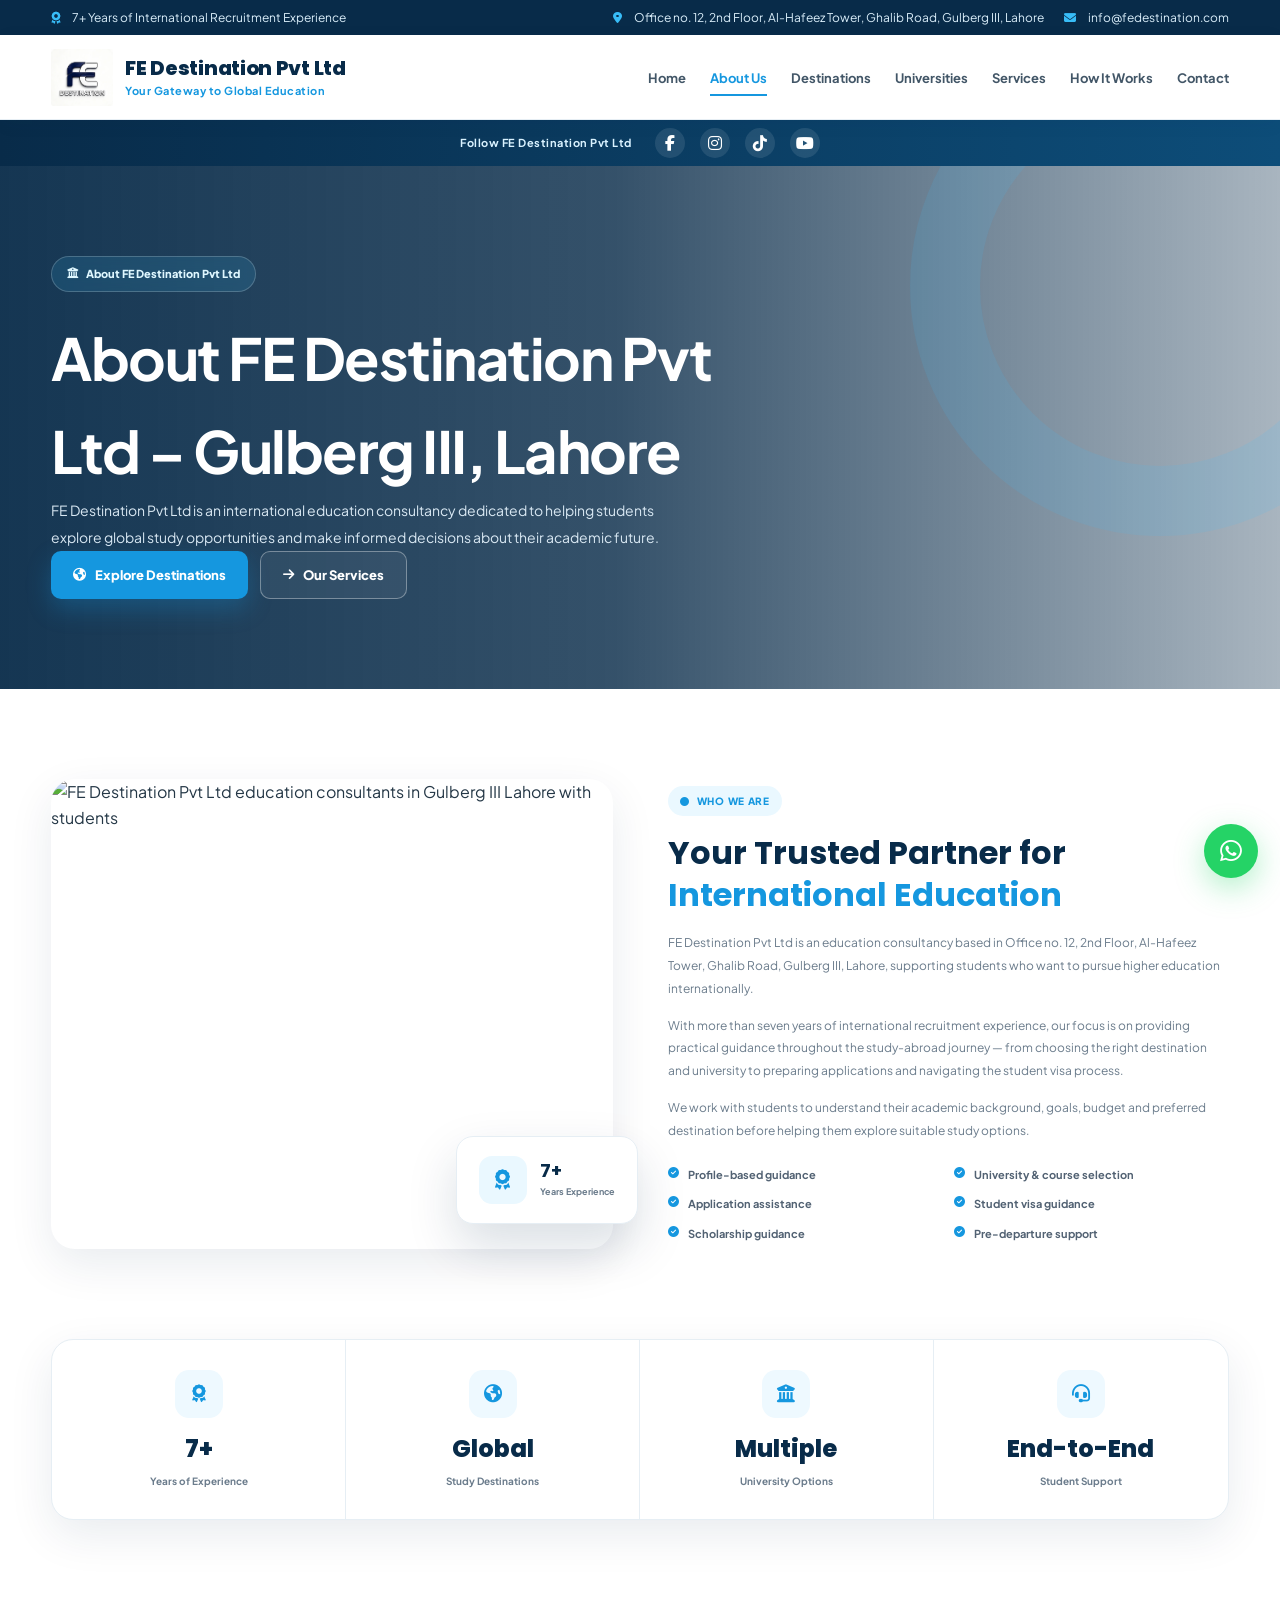
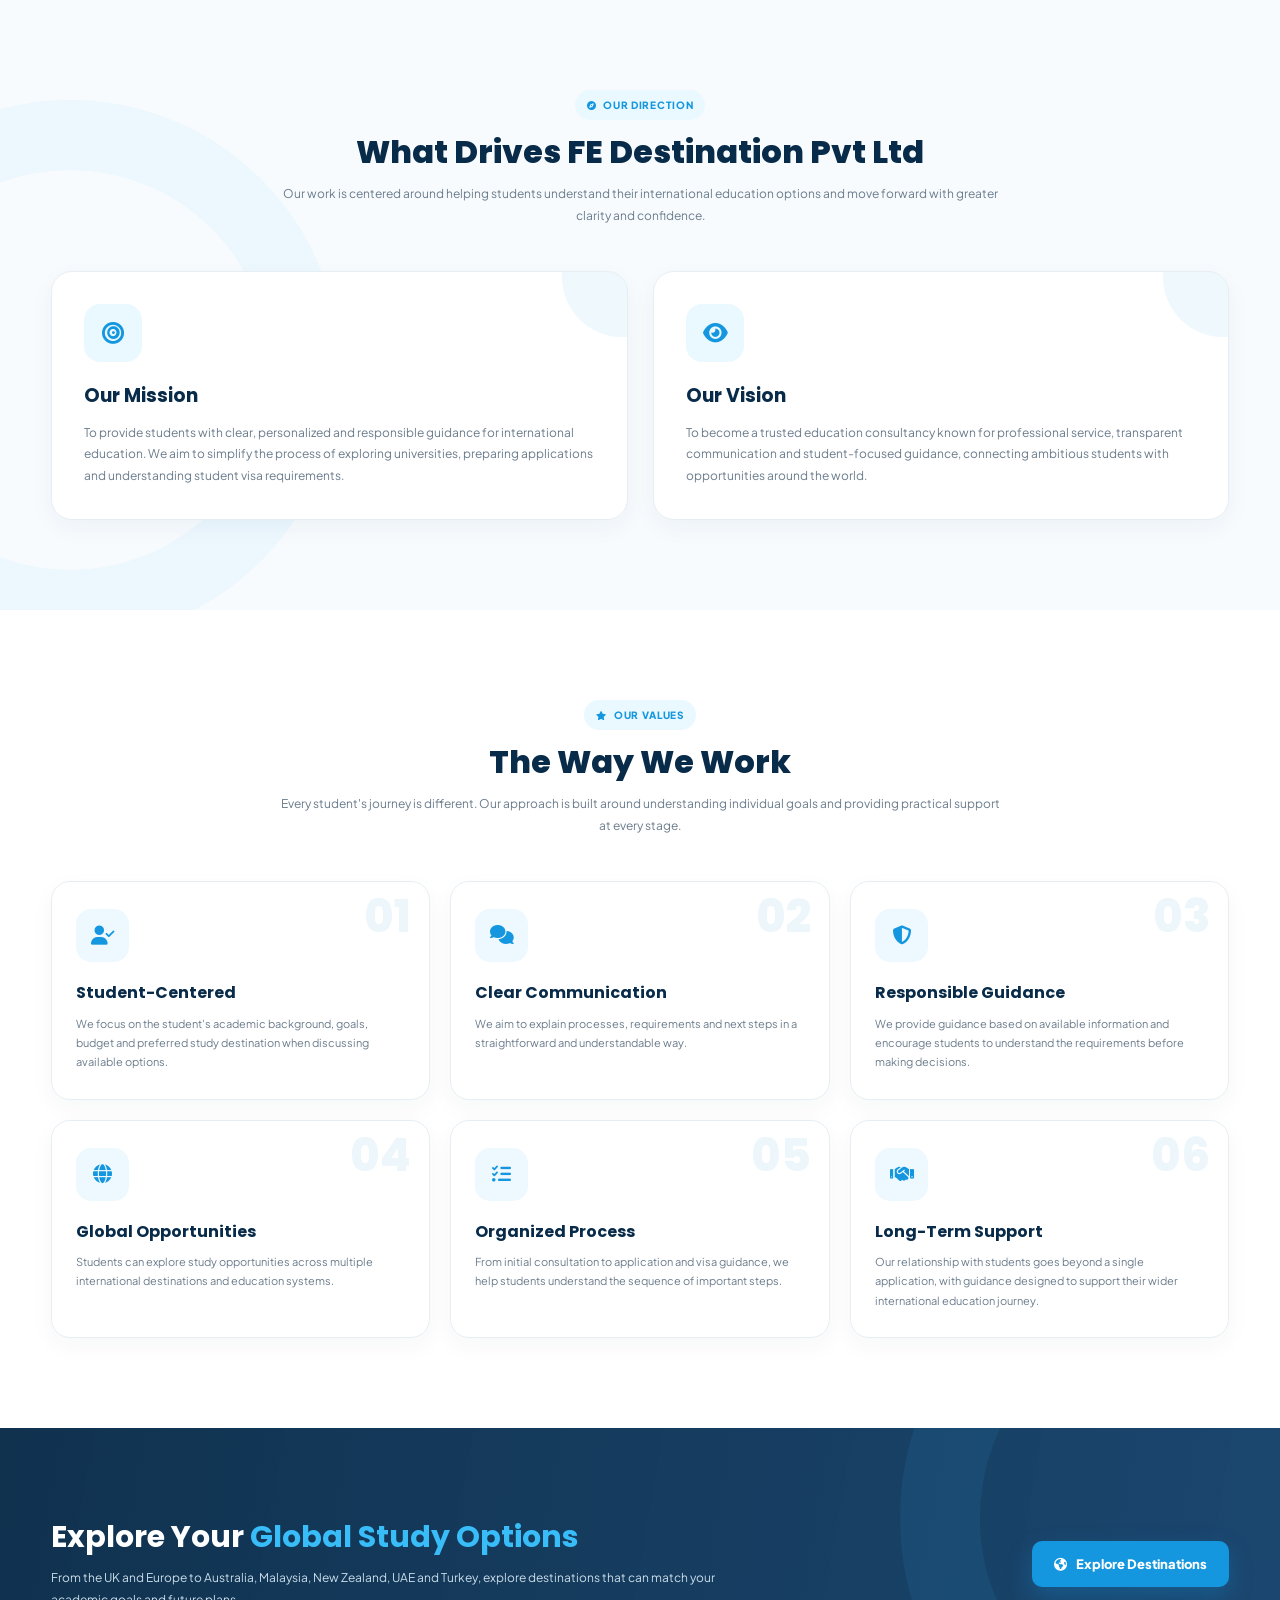
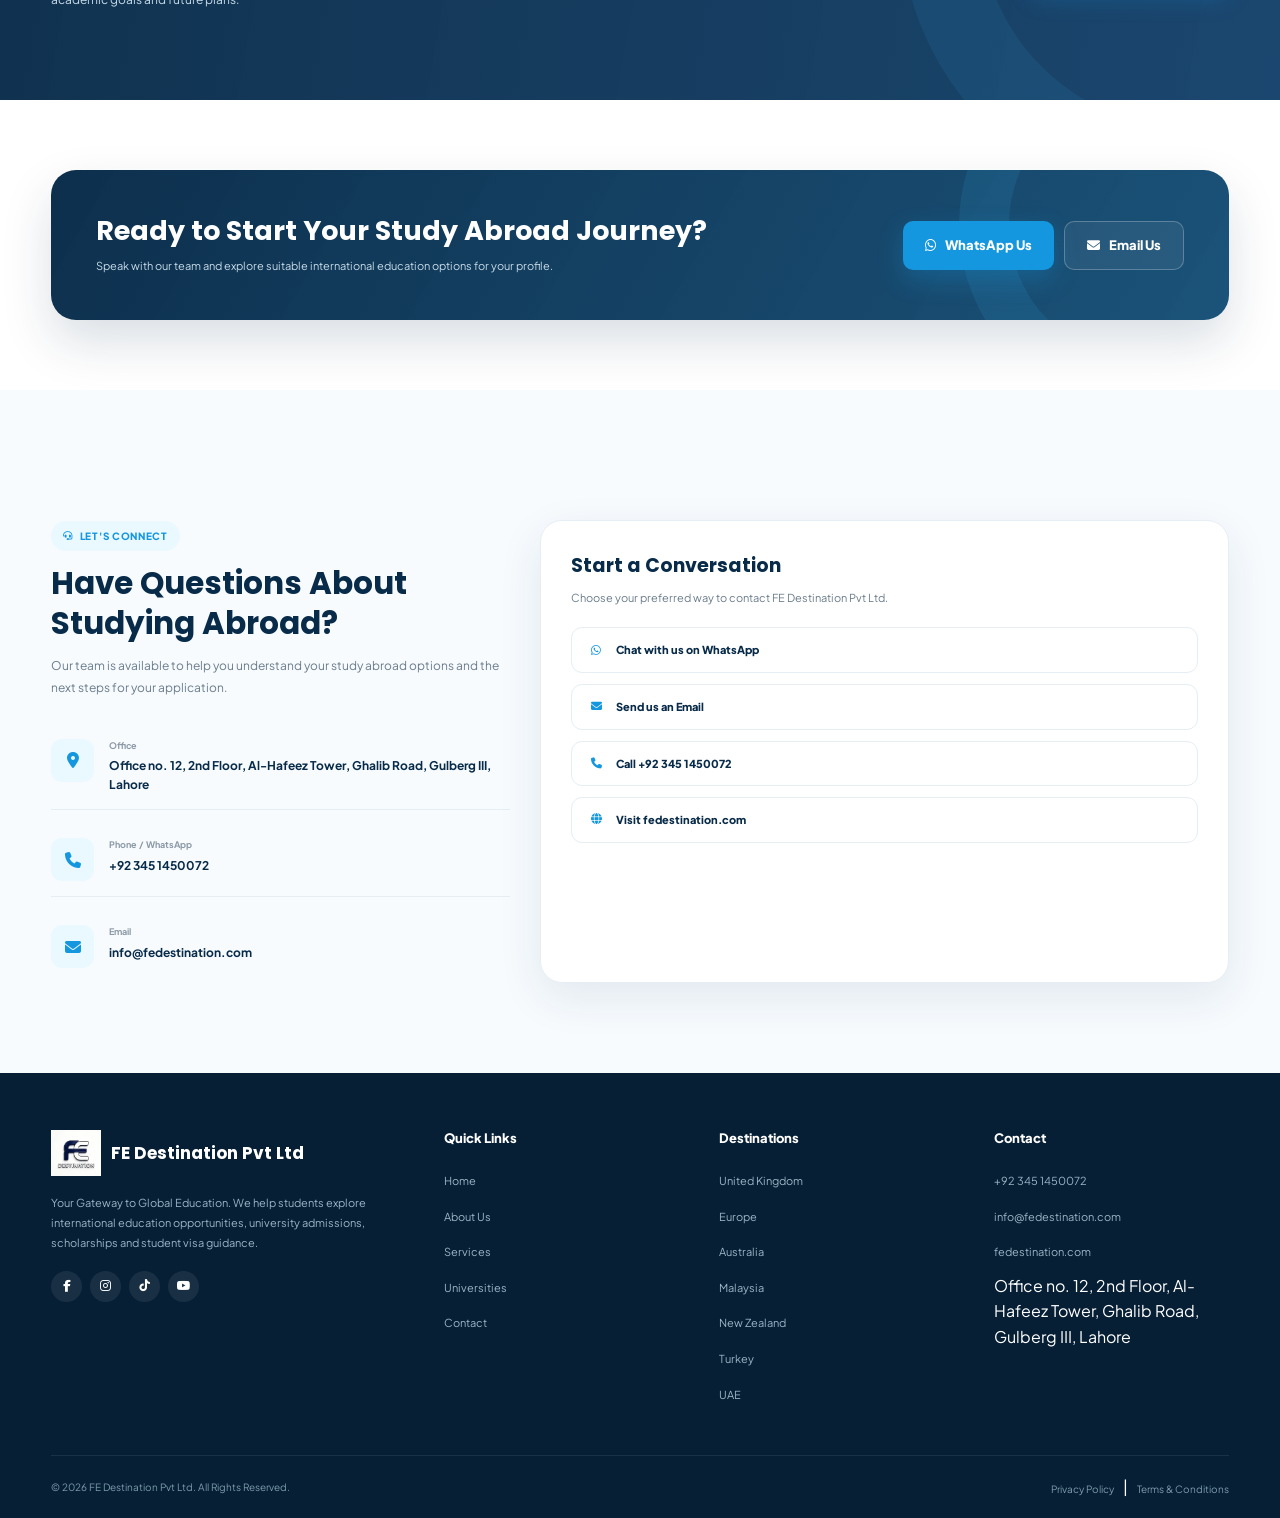
==== commit d7213d97: "update the seo of index and about us page" ====
--- a/about.html
+++ b/about.html
@@ -5,10 +5,28 @@
   <meta charset="UTF-8">
   <meta name="viewport" content="width=device-width, initial-scale=1.0">
 
-  <title>About Us | FE Destination Pvt Ltd</title>
+  <!-- ================= SEO Title & Description (Blueprint) ================= -->
+  <title>About FE Destination Pvt Ltd | Education Consultants in Lahore</title>
 
   <meta name="description"
-    content="Learn about FE Destination Pvt Ltd, our mission, vision and commitment to helping students achieve their international education goals.">
+    content="Learn about FE Destination Pvt Ltd — trusted education consultants in Gulberg III, Lahore. 7+ years of experience in study abroad, student visa and overseas career guidance.">
+
+  <meta name="keywords"
+    content="about FE Destination Pvt Ltd, education consultants in Lahore, study abroad consultants Gulberg III Lahore, overseas education consultancy Pakistan">
+
+  <!-- Open Graph -->
+  <meta property="og:title" content="About FE Destination Pvt Ltd | Education Consultants in Lahore">
+  <meta property="og:description"
+    content="7+ years of experience helping students with study abroad, admissions, scholarships and student visa guidance from Gulberg III, Lahore.">
+  <meta property="og:type" content="website">
+  <meta property="og:url" content="https://fedestination.com/about.html">
+  <meta property="og:image" content="https://fedestination.com/img/logo.png">
+
+  <!-- Canonical -->
+  <link rel="canonical" href="https://fedestination.com/about.html">
+
+  <!-- Favicon -->
+  <link rel="shortcut icon" href="img/favicon.ico" type="image/x-icon">
 
   <!-- Google Fonts -->
   <link rel="preconnect" href="https://fonts.googleapis.com">
@@ -23,35 +41,52 @@
   <!-- AOS Animation -->
   <link href="https://unpkg.com/aos@2.3.1/dist/aos.css" rel="stylesheet">
 
+  <!-- Main CSS -->
   <link rel="stylesheet" href="css/style.css">
+
+  <!-- Google Search Console -->
+  <meta name="google-site-verification" content="S3wW4TZTFalrB_GAZGkpM65u1Maai3A3ulyqnNNQRO0" />
+
+  <!-- Google Tag Manager -->
+  <script>(function (w, d, s, l, i) {
+      w[l] = w[l] || []; w[l].push({
+        'gtm.start':
+          new Date().getTime(), event: 'gtm.js'
+      }); var f = d.getElementsByTagName(s)[0],
+        j = d.createElement(s), dl = l != 'dataLayer' ? '&l=' + l : ''; j.async = true; j.src =
+          'https://www.googletagmanager.com/gtm.js?id=' + i + dl; f.parentNode.insertBefore(j, f);
+    })(window, document, 'script', 'dataLayer', 'GTM-M5H7VBVW');</script>
+  <!-- End Google Tag Manager -->
 </head>
 
 <body>
+
+  <!-- Google Tag Manager (noscript) -->
+  <noscript><iframe src="https://www.googletagmanager.com/ns.html?id=GTM-M5H7VBVW" height="0" width="0"
+      style="display:none;visibility:hidden"></iframe></noscript>
+  <!-- End Google Tag Manager (noscript) -->
+
 
   <!-- ================= TOP BAR ================= -->
 
   <div class="topbar">
     <div class="container topbar-inner">
-
       <div class="topbar-left">
         <span>
           <i class="fa-solid fa-award"></i>
           7+ Years of International Recruitment Experience
         </span>
       </div>
-
       <div class="topbar-right">
         <span>
           <i class="fa-solid fa-location-dot"></i>
           Office no. 12, 2nd Floor, Al-Hafeez Tower, Ghalib Road, Gulberg III, Lahore
         </span>
-
         <span>
           <i class="fa-solid fa-envelope"></i>
           info@fedestination.com
         </span>
       </div>
-
     </div>
   </div>
 
@@ -59,129 +94,65 @@
   <!-- ================= HEADER ================= -->
 
   <header class="main-header">
-
     <div class="container main-header-inner">
 
       <a href="index.html" class="brand">
-
-        <img src="LOGO.png" alt="FE Destination Pvt Ltd Logo" class="brand-logo">
-
+        <img src="img/logo.png" alt="FE Destination Pvt Ltd study abroad counselors in Lahore" class="brand-logo">
         <div class="brand-text">
-
-          <div class="destination">
-            FE Destination Pvt Ltd
-          </div>
-
-          <div class="tagline">
-            Your Gateway to Global Education
-          </div>
-
-        </div>
-
+          <div class="destination">FE Destination Pvt Ltd</div>
+          <div class="tagline">Your Gateway to Global Education</div>
+        </div>
       </a>
 
-
       <nav class="nav-wrap">
-
         <ul class="nav-menu" id="navMenu">
-
-          <li>
-            <a href="index.html">
-              Home
-            </a>
-          </li>
-
-          <li>
-            <a href="about.html" class="active">
-              About Us
-            </a>
-          </li>
-
-          <li>
-            <a href="index.html#destinations">
-              Destinations
-            </a>
-          </li>
-
-          <li>
-            <a href="index.html#universities">
-              Universities
-            </a>
-          </li>
-
-          <li>
-            <a href="services.html">
-              Services
-            </a>
-          </li>
-
-          <li>
-            <a href="index.html#journey">
-              How It Works
-            </a>
-          </li>
-
-          <li>
-            <a href="index.html#contact">
-              Contact
-            </a>
-          </li>
-
+          <li><a href="index.html">Home</a></li>
+          <li><a href="about.html" class="active">About Us</a></li>
+          <li><a href="index.html#destinations">Destinations</a></li>
+          <li><a href="index.html#universities">Universities</a></li>
+          <li><a href="services.html">Services</a></li>
+          <li><a href="index.html#journey">How It Works</a></li>
+          <li><a href="index.html#contact">Contact</a></li>
         </ul>
-
       </nav>
-
 
       <button class="mobile-toggle" id="mobileToggle" aria-label="Open Menu">
         <i class="fa-solid fa-bars"></i>
       </button>
 
     </div>
-
   </header>
 
 
   <!-- ================= SOCIAL BAR ================= -->
 
   <div class="social-bar">
-
     <div class="container social-inner">
-
-      <span class="social-title">
-        Follow FE Destination Pvt Ltd
-      </span>
-
+      <span class="social-title">Follow FE Destination Pvt Ltd</span>
       <a href="https://www.facebook.com/fedestination" target="_blank" rel="noopener noreferrer" class="social-link"
         aria-label="Facebook">
         <i class="fa-brands fa-facebook-f"></i>
       </a>
-
       <a href="https://www.instagram.com/fedestination" target="_blank" rel="noopener noreferrer" class="social-link"
         aria-label="Instagram">
         <i class="fa-brands fa-instagram"></i>
       </a>
-
       <a href="https://www.tiktok.com/@fedestination" target="_blank" rel="noopener noreferrer" class="social-link"
         aria-label="TikTok">
         <i class="fa-brands fa-tiktok"></i>
       </a>
-
       <a href="https://www.youtube.com/@fedestination" target="_blank" rel="noopener noreferrer" class="social-link"
         aria-label="YouTube">
         <i class="fa-brands fa-youtube"></i>
       </a>
-
-    </div>
-
+    </div>
   </div>
 
 
   <!-- ================= HERO ================= -->
 
   <section class="about-hero">
-
-    <div class="container">
-
+    <div class="container">
       <div class="hero-content" data-aos="fade-up" data-aos-duration="900">
 
         <div class="hero-badge">
@@ -189,10 +160,9 @@
           About FE Destination Pvt Ltd
         </div>
 
+        <!-- SEO H1 (Blueprint) -->
         <h1>
-          Helping Students Turn
-          <span>Global Dreams</span>
-          Into Reality
+          About FE Destination Pvt Ltd – <span>Gulberg III, Lahore</span>
         </h1>
 
         <p>
@@ -202,57 +172,42 @@
         </p>
 
         <div class="hero-buttons">
-
           <a href="index.html#destinations" class="btn btn-primary">
             <i class="fa-solid fa-earth-americas"></i>
             Explore Destinations
           </a>
-
           <a href="services.html" class="btn btn-outline">
             <i class="fa-solid fa-arrow-right"></i>
             Our Services
           </a>
-
-        </div>
-
-      </div>
-
-    </div>
-
+        </div>
+
+      </div>
+    </div>
   </section>
 
 
   <!-- ================= INTRO ================= -->
 
   <section class="intro-section">
-
-    <div class="container">
-
+    <div class="container">
       <div class="intro-grid">
 
         <div class="intro-image" data-aos="fade-right" data-aos-duration="900">
-
           <img src="https://images.unsplash.com/photo-1522202176988-66273c2fd55f?auto=format&fit=crop&w=1200&q=85"
-            alt="Students studying together">
-
+            alt="FE Destination Pvt Ltd education consultants in Gulberg III Lahore with students">
           <div class="experience-card">
-
             <div class="experience-icon">
               <i class="fa-solid fa-award"></i>
             </div>
-
             <div>
               <strong>7+</strong>
               <span>Years Experience</span>
             </div>
-
           </div>
-
-        </div>
-
+        </div>
 
         <div class="intro-content" data-aos="fade-left" data-aos-duration="900">
-
           <div class="eyebrow">
             <i class="fa-solid fa-circle"></i>
             Who We Are
@@ -285,800 +240,450 @@
           </p>
 
           <ul class="check-list">
-
-            <li>
-              <i class="fa-solid fa-circle-check"></i>
-              Profile-based guidance
-            </li>
-
-            <li>
-              <i class="fa-solid fa-circle-check"></i>
-              University & course selection
-            </li>
-
-            <li>
-              <i class="fa-solid fa-circle-check"></i>
-              Application assistance
-            </li>
-
-            <li>
-              <i class="fa-solid fa-circle-check"></i>
-              Student visa guidance
-            </li>
-
-            <li>
-              <i class="fa-solid fa-circle-check"></i>
-              Scholarship guidance
-            </li>
-
-            <li>
-              <i class="fa-solid fa-circle-check"></i>
-              Pre-departure support
-            </li>
-
+            <li><i class="fa-solid fa-circle-check"></i> Profile-based guidance</li>
+            <li><i class="fa-solid fa-circle-check"></i> University &amp; course selection</li>
+            <li><i class="fa-solid fa-circle-check"></i> Application assistance</li>
+            <li><i class="fa-solid fa-circle-check"></i> Student visa guidance</li>
+            <li><i class="fa-solid fa-circle-check"></i> Scholarship guidance</li>
+            <li><i class="fa-solid fa-circle-check"></i> Pre-departure support</li>
           </ul>
-
-        </div>
-
-      </div>
-
-    </div>
-
+        </div>
+
+      </div>
+    </div>
   </section>
 
 
   <!-- ================= STATS ================= -->
 
   <section class="stats-section">
-
-    <div class="container">
-
+    <div class="container">
       <div class="stats-grid">
 
         <div class="stat-box" data-aos="fade-up">
-
-          <div class="stat-icon">
-            <i class="fa-solid fa-award"></i>
-          </div>
-
+          <div class="stat-icon"><i class="fa-solid fa-award"></i></div>
           <h3>7+</h3>
           <p>Years of Experience</p>
-
-        </div>
-
+        </div>
 
         <div class="stat-box" data-aos="fade-up" data-aos-delay="100">
-
-          <div class="stat-icon">
-            <i class="fa-solid fa-earth-americas"></i>
-          </div>
-
+          <div class="stat-icon"><i class="fa-solid fa-earth-americas"></i></div>
           <h3>Global</h3>
           <p>Study Destinations</p>
-
-        </div>
-
+        </div>
 
         <div class="stat-box" data-aos="fade-up" data-aos-delay="200">
-
-          <div class="stat-icon">
-            <i class="fa-solid fa-building-columns"></i>
-          </div>
-
+          <div class="stat-icon"><i class="fa-solid fa-building-columns"></i></div>
           <h3>Multiple</h3>
           <p>University Options</p>
-
-        </div>
-
+        </div>
 
         <div class="stat-box" data-aos="fade-up" data-aos-delay="300">
-
-          <div class="stat-icon">
-            <i class="fa-solid fa-headset"></i>
-          </div>
-
+          <div class="stat-icon"><i class="fa-solid fa-headset"></i></div>
           <h3>End-to-End</h3>
           <p>Student Support</p>
-
-        </div>
-
-      </div>
-
-    </div>
-
+        </div>
+
+      </div>
+    </div>
   </section>
 
 
   <!-- ================= MISSION & VISION ================= -->
 
   <section class="mission-section">
-
     <div class="container">
 
       <div class="section-heading" data-aos="fade-up">
-
         <div class="eyebrow">
           <i class="fa-solid fa-compass"></i>
           Our Direction
         </div>
-
-        <h2>
-          What Drives FE Destination Pvt Ltd
-        </h2>
-
+        <h2>What Drives FE Destination Pvt Ltd</h2>
         <p>
           Our work is centered around helping students understand their
           international education options and move forward with greater
           clarity and confidence.
         </p>
-
-      </div>
-
+      </div>
 
       <div class="mission-grid">
 
         <div class="mission-card" data-aos="fade-right">
-
-          <div class="mission-icon">
-            <i class="fa-solid fa-bullseye"></i>
-          </div>
-
+          <div class="mission-icon"><i class="fa-solid fa-bullseye"></i></div>
           <h3>Our Mission</h3>
-
           <p>
             To provide students with clear, personalized and responsible
             guidance for international education. We aim to simplify the
             process of exploring universities, preparing applications and
             understanding student visa requirements.
           </p>
-
-        </div>
-
+        </div>
 
         <div class="mission-card" data-aos="fade-left">
-
-          <div class="mission-icon">
-            <i class="fa-solid fa-eye"></i>
-          </div>
-
+          <div class="mission-icon"><i class="fa-solid fa-eye"></i></div>
           <h3>Our Vision</h3>
-
           <p>
             To become a trusted education consultancy known for professional
             service, transparent communication and student-focused guidance,
             connecting ambitious students with opportunities around the world.
           </p>
-
-        </div>
-
-      </div>
-
-    </div>
-
+        </div>
+
+      </div>
+    </div>
   </section>
 
 
   <!-- ================= VALUES ================= -->
 
   <section>
-
     <div class="container">
 
       <div class="section-heading" data-aos="fade-up">
-
         <div class="eyebrow">
           <i class="fa-solid fa-star"></i>
           Our Values
         </div>
-
-        <h2>
-          The Way We Work
-        </h2>
-
+        <h2>The Way We Work</h2>
         <p>
           Every student's journey is different. Our approach is built around
           understanding individual goals and providing practical support at
           every stage.
         </p>
-
-      </div>
-
+      </div>
 
       <div class="values-grid">
 
         <div class="value-card" data-aos="fade-up">
-
           <span class="value-number">01</span>
-
-          <div class="value-icon">
-            <i class="fa-solid fa-user-check"></i>
-          </div>
-
+          <div class="value-icon"><i class="fa-solid fa-user-check"></i></div>
           <h3>Student-Centered</h3>
-
           <p>
             We focus on the student's academic background, goals, budget and
             preferred study destination when discussing available options.
           </p>
-
-        </div>
-
+        </div>
 
         <div class="value-card" data-aos="fade-up" data-aos-delay="100">
-
           <span class="value-number">02</span>
-
-          <div class="value-icon">
-            <i class="fa-solid fa-comments"></i>
-          </div>
-
+          <div class="value-icon"><i class="fa-solid fa-comments"></i></div>
           <h3>Clear Communication</h3>
-
           <p>
             We aim to explain processes, requirements and next steps in a
             straightforward and understandable way.
           </p>
-
-        </div>
-
+        </div>
 
         <div class="value-card" data-aos="fade-up" data-aos-delay="200">
-
           <span class="value-number">03</span>
-
-          <div class="value-icon">
-            <i class="fa-solid fa-shield-halved"></i>
-          </div>
-
+          <div class="value-icon"><i class="fa-solid fa-shield-halved"></i></div>
           <h3>Responsible Guidance</h3>
-
           <p>
             We provide guidance based on available information and encourage
             students to understand the requirements before making decisions.
           </p>
-
-        </div>
-
+        </div>
 
         <div class="value-card" data-aos="fade-up">
-
           <span class="value-number">04</span>
-
-          <div class="value-icon">
-            <i class="fa-solid fa-globe"></i>
-          </div>
-
+          <div class="value-icon"><i class="fa-solid fa-globe"></i></div>
           <h3>Global Opportunities</h3>
-
           <p>
             Students can explore study opportunities across multiple
             international destinations and education systems.
           </p>
-
-        </div>
-
+        </div>
 
         <div class="value-card" data-aos="fade-up" data-aos-delay="100">
-
           <span class="value-number">05</span>
-
-          <div class="value-icon">
-            <i class="fa-solid fa-list-check"></i>
-          </div>
-
+          <div class="value-icon"><i class="fa-solid fa-list-check"></i></div>
           <h3>Organized Process</h3>
-
           <p>
             From initial consultation to application and visa guidance, we
             help students understand the sequence of important steps.
           </p>
-
-        </div>
-
+        </div>
 
         <div class="value-card" data-aos="fade-up" data-aos-delay="200">
-
           <span class="value-number">06</span>
-
-          <div class="value-icon">
-            <i class="fa-solid fa-handshake"></i>
-          </div>
-
+          <div class="value-icon"><i class="fa-solid fa-handshake"></i></div>
           <h3>Long-Term Support</h3>
-
           <p>
             Our relationship with students goes beyond a single application,
             with guidance designed to support their wider international
             education journey.
           </p>
-
-        </div>
-
-      </div>
-
-    </div>
-
+        </div>
+
+      </div>
+    </div>
   </section>
 
 
   <!-- ================= DESTINATION CTA ================= -->
 
   <section class="destination-strip">
-
-    <div class="container">
-
+    <div class="container">
       <div class="destination-content" data-aos="fade-up">
-
         <div>
-
-          <h2>
-            Explore Your
-            <span>Global Study Options</span>
-          </h2>
-
+          <h2>Explore Your <span>Global Study Options</span></h2>
           <p>
             From the UK and Europe to Australia, Malaysia, New Zealand, UAE
             and Turkey, explore destinations that can match your academic
             goals and future plans.
           </p>
-
-        </div>
-
+        </div>
         <div class="destination-button">
-
           <a href="index.html#destinations" class="btn btn-primary">
             <i class="fa-solid fa-earth-americas"></i>
             Explore Destinations
           </a>
-
-        </div>
-
-      </div>
-
-    </div>
-
+        </div>
+      </div>
+    </div>
   </section>
 
 
   <!-- ================= CTA ================= -->
 
   <section class="cta-section">
-
-    <div class="container">
-
+    <div class="container">
       <div class="cta-box" data-aos="zoom-in">
 
         <div class="cta-content">
-
-          <h2>
-            Ready to Start Your Study Abroad Journey?
-          </h2>
-
+          <h2>Ready to Start Your Study Abroad Journey?</h2>
           <p>
             Speak with our team and explore suitable international education
             options for your profile.
           </p>
-
-        </div>
-
+        </div>
 
         <div class="cta-actions">
-
           <a href="https://wa.me/923451450072?text=Hello%20Foreign%20Education%20Destination%2C%20I%20want%20study%20abroad%20guidance."
             target="_blank" rel="noopener noreferrer" class="btn btn-primary">
             <i class="fa-brands fa-whatsapp"></i>
             WhatsApp Us
           </a>
-
           <a href="mailto:info@fedestination.com" class="btn btn-outline">
             <i class="fa-solid fa-envelope"></i>
             Email Us
           </a>
-
-        </div>
-
-      </div>
-
-    </div>
-
+        </div>
+
+      </div>
+    </div>
   </section>
 
 
   <!-- ================= CONTACT ================= -->
 
   <section class="contact-section">
-
-    <div class="container">
-
+    <div class="container">
       <div class="contact-grid">
 
         <div class="contact-content" data-aos="fade-right">
-
           <div class="eyebrow">
             <i class="fa-solid fa-headset"></i>
             Let's Connect
           </div>
 
-          <h2>
-            Have Questions About Studying Abroad?
-          </h2>
+          <h2>Have Questions About Studying Abroad?</h2>
 
           <p>
             Our team is available to help you understand your study abroad
             options and the next steps for your application.
           </p>
 
-
           <div class="contact-items">
 
             <div class="contact-item">
-
-              <div class="contact-item-icon">
-                <i class="fa-solid fa-location-dot"></i>
-              </div>
-
+              <div class="contact-item-icon"><i class="fa-solid fa-location-dot"></i></div>
               <div>
                 <small>Office</small>
                 <strong>Office no. 12, 2nd Floor, Al-Hafeez Tower, Ghalib Road, Gulberg III, Lahore</strong>
               </div>
-
             </div>
 
-
             <div class="contact-item">
-
-              <div class="contact-item-icon">
-                <i class="fa-solid fa-phone"></i>
-              </div>
-
+              <div class="contact-item-icon"><i class="fa-solid fa-phone"></i></div>
               <div>
                 <small>Phone / WhatsApp</small>
                 <strong>+92 345 1450072</strong>
               </div>
-
             </div>
 
-
             <div class="contact-item">
-
-              <div class="contact-item-icon">
-                <i class="fa-solid fa-envelope"></i>
-              </div>
-
+              <div class="contact-item-icon"><i class="fa-solid fa-envelope"></i></div>
               <div>
                 <small>Email</small>
                 <strong>info@fedestination.com</strong>
               </div>
-
             </div>
 
           </div>
-
-        </div>
-
+        </div>
 
         <div class="contact-card" data-aos="fade-left">
-
-          <h3>
-            Start a Conversation
-          </h3>
-
-          <p>
-            Choose your preferred way to contact FE Destination Pvt Ltd.
-          </p>
+          <h3>Start a Conversation</h3>
+          <p>Choose your preferred way to contact FE Destination Pvt Ltd.</p>
 
           <div class="contact-buttons">
-
             <a href="https://wa.me/923451450072?text=Hello%20Foreign%20Education%20Destination%2C%20I%20would%20like%20to%20discuss%20study%20abroad%20options."
               target="_blank" rel="noopener noreferrer" class="contact-btn">
               <i class="fa-brands fa-whatsapp"></i>
               Chat with us on WhatsApp
             </a>
-
             <a href="mailto:info@fedestination.com" class="contact-btn">
               <i class="fa-solid fa-envelope"></i>
               Send us an Email
             </a>
-
             <a href="tel:+923451450072" class="contact-btn">
               <i class="fa-solid fa-phone"></i>
               Call +92 345 1450072
             </a>
-
             <a href="https://fedestination.com/" target="_blank" rel="noopener noreferrer" class="contact-btn">
               <i class="fa-solid fa-globe"></i>
               Visit fedestination.com
             </a>
-
           </div>
-
-        </div>
-
-      </div>
-
-    </div>
-
+        </div>
+
+      </div>
+    </div>
   </section>
 
 
   <!-- ================= FOOTER ================= -->
 
   <footer>
-
     <div class="container">
 
       <div class="footer-grid">
 
-
         <div class="footer-brand">
-
           <div class="footer-logo">
-
-            <img src="LOGO.png" alt="FE Destination Pvt Ltd">
-
-            <strong>
-              FE Destination Pvt Ltd
-            </strong>
-
+            <img src="img/logo.png" alt="FE Destination Pvt Ltd study abroad consultants in Lahore">
+            <strong>FE Destination Pvt Ltd</strong>
           </div>
-
           <p>
             Your Gateway to Global Education. We help students
             explore international education opportunities,
             university admissions, scholarships and student
             visa guidance.
           </p>
-
-
           <div class="footer-social">
-
-            <a href="https://www.facebook.com/fedestination" target="_blank">
+            <a href="https://www.facebook.com/fedestination" target="_blank" rel="noopener noreferrer"
+              aria-label="Facebook">
               <i class="fa-brands fa-facebook-f"></i>
             </a>
-
-            <a href="https://www.instagram.com/fedestination" target="_blank">
+            <a href="https://www.instagram.com/fedestination" target="_blank" rel="noopener noreferrer"
+              aria-label="Instagram">
               <i class="fa-brands fa-instagram"></i>
             </a>
-
-            <a href="https://www.tiktok.com/@fedestination" target="_blank">
+            <a href="https://www.tiktok.com/@fedestination" target="_blank" rel="noopener noreferrer"
+              aria-label="TikTok">
               <i class="fa-brands fa-tiktok"></i>
             </a>
-
-            <a href="https://www.youtube.com/@fedestination" target="_blank">
+            <a href="https://www.youtube.com/@fedestination" target="_blank" rel="noopener noreferrer"
+              aria-label="YouTube">
               <i class="fa-brands fa-youtube"></i>
             </a>
-
           </div>
-
-        </div>
-
+        </div>
 
         <div>
-
-          <div class="footer-title">
-            Quick Links
-          </div>
-
+          <div class="footer-title">Quick Links</div>
           <ul class="footer-links">
-
-            <li>
-              <a href="index.html">
-                Home
-              </a>
-            </li>
-
-            <li>
-              <a href="about.html">
-                About Us
-              </a>
-            </li>
-
-            <li>
-              <a href="services.html">
-                Services
-              </a>
-            </li>
-
-            <li>
-              <a href="universities.html">
-                Universities
-              </a>
-            </li>
-
-            <li>
-              <a href="contact.html">
-                Contact
-              </a>
-            </li>
-
+            <li><a href="index.html">Home</a></li>
+            <li><a href="about.html">About Us</a></li>
+            <li><a href="services.html">Services</a></li>
+            <li><a href="universities.html">Universities</a></li>
+            <li><a href="index.html#contact">Contact</a></li>
           </ul>
-
-        </div>
-
+        </div>
 
         <div>
-
-          <div class="footer-title">
-            Destinations
-          </div>
-
+          <div class="footer-title">Destinations</div>
           <ul class="footer-links">
-
-            <li>
-              <a href="uk.html">
-                United Kingdom
-              </a>
-            </li>
-
-            <li>
-              <a href="europe.html">
-                Europe
-              </a>
-            </li>
-
-            <li>
-              <a href="australia.html">
-                Australia
-              </a>
-            </li>
-
-            <li>
-              <a href="malaysia.html">
-                Malaysia
-              </a>
-            </li>
-
-            <li>
-              <a href="newzealand.html">
-                New Zealand
-              </a>
-            </li>
-
-            <li>
-              <a href="turkey.html">
-                Turkey
-              </a>
-            </li>
-
+            <li><a href="uk.html">United Kingdom</a></li>
+            <li><a href="europe.html">Europe</a></li>
+            <li><a href="australia.html">Australia</a></li>
+            <li><a href="malaysia.html">Malaysia</a></li>
+            <li><a href="newzealand.html">New Zealand</a></li>
+            <li><a href="turkey.html">Turkey</a></li>
+            <li><a href="uae.html">UAE</a></li>
           </ul>
-
-        </div>
-
+        </div>
 
         <div>
-
-          <div class="footer-title">
-            Contact
-          </div>
-
+          <div class="footer-title">Contact</div>
           <ul class="footer-links">
-
-            <li>
-              <a href="tel:+923451450072">
-                +92 345 1450072
-              </a>
-            </li>
-
-            <li>
-              <a href="mailto:info@fedestination.com">
-                info@fedestination.com
-              </a>
-            </li>
-
-            <li>
-              <a href="https://fedestination.com/">
-                fedestination.com
-              </a>
-            </li>
-
-            <li>
-              Office no. 12, 2nd Floor, Al-Hafeez Tower, Ghalib Road, Gulberg III, Lahore
-            </li>
-
+            <li><a href="tel:+923451450072">+92 345 1450072</a></li>
+            <li><a href="mailto:info@fedestination.com">info@fedestination.com</a></li>
+            <li><a href="https://fedestination.com/">fedestination.com</a></li>
+            <li>Office no. 12, 2nd Floor, Al-Hafeez Tower, Ghalib Road, Gulberg III, Lahore</li>
           </ul>
-
-        </div>
-
-      </div>
-
+        </div>
+
+      </div>
 
       <div class="footer-bottom">
-
-        <p>
-          © 2026 FE Destination Pvt Ltd. All Rights Reserved.
-        </p>
-
+        <p>© 2026 FE Destination Pvt Ltd. All Rights Reserved.</p>
         <div>
-
-          <a href="privacy.html">
-            Privacy Policy
-          </a>
-
+          <a href="privacy.html">Privacy Policy</a>
           &nbsp; | &nbsp;
-
-          <a href="terms.html">
-            Terms & Conditions
-          </a>
-
-        </div>
-
-      </div>
-
-    </div>
-
+          <a href="terms.html">Terms &amp; Conditions</a>
+        </div>
+      </div>
+
+    </div>
   </footer>
 
 
-  <!-- ================= WHATSAPP ================= -->
+  <!-- ================= WHATSAPP (class fixed: .whatsapp) ================= -->
 
   <a href="https://wa.me/923451450072?text=Hello%20Foreign%20Education%20Destination%2C%20I%20want%20study%20abroad%20guidance."
-    target="_blank" rel="noopener noreferrer" class="whatsapp-float" aria-label="Chat on WhatsApp">
+    target="_blank" rel="noopener noreferrer" class="whatsapp" aria-label="Chat on WhatsApp">
     <i class="fa-brands fa-whatsapp"></i>
   </a>
 
 
-  <!-- ================= AOS ================= -->
+  <!-- ================= AOS + JS ================= -->
 
   <script src="https://unpkg.com/aos@2.3.1/dist/aos.js"></script>
 
   <script>
-
     AOS.init({
       duration: 800,
       once: true,
       offset: 80
     });
 
-
-    /* MOBILE MENU */
-
+    /* Mobile menu */
     const mobileToggle = document.getElementById("mobileToggle");
     const navMenu = document.getElementById("navMenu");
 
     mobileToggle.addEventListener("click", function () {
-
       navMenu.classList.toggle("active");
-
       const icon = mobileToggle.querySelector("i");
-
       if (navMenu.classList.contains("active")) {
-
         icon.classList.remove("fa-bars");
         icon.classList.add("fa-xmark");
-
       } else {
-
         icon.classList.remove("fa-xmark");
         icon.classList.add("fa-bars");
-
       }
-
     });
 
-
-    /* CLOSE MOBILE MENU AFTER CLICK */
-
     document.querySelectorAll(".nav-menu a").forEach(function (link) {
-
       link.addEventListener("click", function () {
-
         navMenu.classList.remove("active");
-
         const icon = mobileToggle.querySelector("i");
-
         icon.classList.remove("fa-xmark");
         icon.classList.add("fa-bars");
-
       });
-
     });
-
-
-    /* CURRENT YEAR */
-
-    document.getElementById("currentYear").textContent =
-      new Date().getFullYear();
-
   </script>
 
 </body>
--- a/css/style.css
+++ b/css/style.css
@@ -2291,4 +2291,648 @@
     .journey-grid {
         grid-template-columns: 1fr;
     }
+}
+
+/* =========================================================
+   UNIVERSITIES PAGE
+========================================================= */
+
+/* ---------- PAGE HERO ---------- */
+
+.page-hero {
+    min-height: 390px;
+    display: flex;
+    align-items: center;
+    position: relative;
+    overflow: hidden;
+    background:
+        linear-gradient(90deg,
+            rgba(8, 43, 73, .96),
+            rgba(8, 43, 73, .82),
+            rgba(8, 43, 73, .40)),
+        url("https://images.unsplash.com/photo-1523240795612-9a054b0db644?auto=format&fit=crop&w=1800&q=85") center/cover no-repeat;
+}
+
+.page-hero::before {
+    content: "";
+    position: absolute;
+    width: 430px;
+    height: 430px;
+    right: -190px;
+    top: -180px;
+    border-radius: 50%;
+    border: 75px solid rgba(56, 189, 248, .10);
+}
+
+.page-hero .hero-content {
+    max-width: 760px;
+    position: relative;
+    z-index: 2;
+    color: #fff;
+}
+
+.page-hero .hero-badge {
+    display: inline-flex;
+    align-items: center;
+    gap: 8px;
+    padding: 8px 13px;
+    border-radius: 30px;
+    background: rgba(56, 189, 248, .13);
+    border: 1px solid rgba(255, 255, 255, .18);
+    color: #c8efff;
+    font-size: 10px;
+    font-weight: 800;
+    margin-bottom: 16px;
+}
+
+.page-hero .hero-badge i {
+    color: var(--blue2);
+}
+
+.page-hero .hero-content h1 {
+    font-family: "Poppins", sans-serif;
+    font-size: clamp(38px, 5vw, 55px);
+    line-height: 1.1;
+    font-weight: 800;
+    letter-spacing: -1.5px;
+    margin-bottom: 15px;
+}
+
+.page-hero .hero-content h1 span {
+    color: var(--blue2);
+}
+
+.page-hero .hero-content p {
+    max-width: 680px;
+    color: #d5e6f1;
+    font-size: 13px;
+    line-height: 1.9;
+}
+
+/* ---------- DIRECTORY SECTION ---------- */
+
+.directory-section {
+    padding: 80px 0;
+    background: #fff;
+}
+
+.directory-section .section-heading {
+    text-align: center;
+    max-width: 750px;
+    margin: 0 auto 35px;
+}
+
+.directory-section .eyebrow {
+    display: inline-flex;
+    align-items: center;
+    gap: 7px;
+    padding: 7px 12px;
+    border-radius: 30px;
+    background: #eaf8ff;
+    color: var(--blue);
+    font-size: 10px;
+    font-weight: 800;
+    text-transform: uppercase;
+    letter-spacing: .7px;
+    margin-bottom: 12px;
+}
+
+.directory-section .section-heading h2 {
+    font-family: "Poppins", sans-serif;
+    color: var(--navy);
+    font-size: 32px;
+    line-height: 1.3;
+    margin-bottom: 10px;
+}
+
+.directory-section .section-heading p {
+    color: var(--muted);
+    font-size: 12px;
+    line-height: 1.8;
+}
+
+/* ---------- SEARCH ---------- */
+
+.search-area {
+    display: flex;
+    justify-content: center;
+    margin-bottom: 25px;
+}
+
+.search-box {
+    width: min(620px, 100%);
+    position: relative;
+}
+
+.search-box i {
+    position: absolute;
+    left: 17px;
+    top: 50%;
+    transform: translateY(-50%);
+    color: var(--blue);
+    font-size: 14px;
+}
+
+.search-box input {
+    width: 100%;
+    height: 52px;
+    border: 1px solid var(--border);
+    border-radius: 14px;
+    outline: none;
+    padding: 0 18px 0 46px;
+    color: var(--navy);
+    font-size: 12px;
+    background: #fff;
+    box-shadow: 0 8px 25px rgba(8, 43, 73, .045);
+    transition: .3s;
+}
+
+.search-box input:focus {
+    border-color: #8ed5f5;
+    box-shadow: 0 0 0 4px rgba(56, 189, 248, .10);
+}
+
+/* ---------- FILTERS ---------- */
+
+.filters {
+    display: flex;
+    flex-wrap: wrap;
+    justify-content: center;
+    gap: 9px;
+    margin-bottom: 40px;
+}
+
+.filter-btn {
+    border: 1px solid var(--border);
+    background: #fff;
+    color: #627386;
+    padding: 10px 15px;
+    border-radius: 30px;
+    font-size: 10px;
+    font-weight: 800;
+    cursor: pointer;
+    transition: .3s;
+}
+
+.filter-btn:hover {
+    border-color: #9eddf7;
+    color: var(--blue);
+    background: #f2fbff;
+}
+
+.filter-btn.active {
+    background: var(--navy);
+    border-color: var(--navy);
+    color: #fff;
+    box-shadow: 0 8px 18px rgba(8, 43, 73, .15);
+}
+
+/* ---------- UNIVERSITY GRID (universities page scoped) ---------- */
+
+.directory-section .university-grid {
+    display: grid;
+    grid-template-columns: repeat(4, 1fr);
+    gap: 20px;
+}
+
+.directory-section .university-card {
+    position: relative;
+    background: #fff;
+    border: 1px solid #e8f0f5;
+    border-radius: 18px;
+    padding: 26px 18px 22px;
+    text-align: center;
+    overflow: hidden;
+    transition: all .35s ease;
+    box-shadow: 0 8px 25px rgba(8, 43, 73, .045);
+}
+
+.directory-section .university-card::before {
+    content: "";
+    position: absolute;
+    top: 0;
+    left: 0;
+    right: 0;
+    height: 4px;
+    background: var(--uni-color, #168fd6);
+}
+
+.directory-section .university-card::after {
+    content: "";
+    position: absolute;
+    width: 100px;
+    height: 100px;
+    right: -45px;
+    bottom: -45px;
+    background: var(--uni-color, #168fd6);
+    opacity: .055;
+    border-radius: 50%;
+    transition: .35s;
+}
+
+.directory-section .university-card:hover {
+    transform: translateY(-8px);
+    border-color: transparent;
+    box-shadow: 0 18px 45px rgba(8, 43, 73, .12);
+}
+
+.directory-section .university-card:hover::after {
+    transform: scale(2.2);
+}
+
+.directory-section .university-logo {
+    width: 70px;
+    height: 70px;
+    margin: 0 auto 17px;
+    border-radius: 18px;
+    display: flex;
+    align-items: center;
+    justify-content: center;
+    background: var(--uni-bg, #eef8ff);
+    color: var(--uni-color, #168fd6);
+    position: relative;
+    z-index: 2;
+    transition: .35s;
+}
+
+.directory-section .university-logo img {
+    width: 48px;
+    height: 48px;
+    object-fit: contain;
+}
+
+.directory-section .university-card:hover .university-logo {
+    transform: scale(1.07) rotate(-2deg);
+}
+
+.directory-section .university-card h3 {
+    font-family: "Poppins", sans-serif;
+    font-size: 14px;
+    line-height: 1.45;
+    color: var(--uni-color, #082b49);
+    font-weight: 700;
+    margin: 0;
+    position: relative;
+    z-index: 2;
+}
+
+.directory-section .university-location {
+    display: block;
+    margin-top: 7px;
+    font-size: 10px;
+    color: #82909c;
+    font-weight: 600;
+    position: relative;
+    z-index: 2;
+}
+
+.directory-section .university-tag {
+    display: inline-block;
+    margin-top: 12px;
+    padding: 5px 9px;
+    border-radius: 20px;
+    background: #f2f8fc;
+    color: #647789;
+    font-size: 8px;
+    font-weight: 800;
+    position: relative;
+    z-index: 2;
+}
+
+.directory-section .university-link {
+    display: inline-flex;
+    align-items: center;
+    gap: 6px;
+    margin-top: 13px;
+    color: var(--blue);
+    font-size: 9px;
+    font-weight: 800;
+    position: relative;
+    z-index: 2;
+    transition: .3s;
+}
+
+.directory-section .university-link:hover {
+    gap: 9px;
+}
+
+/* ---------- NO RESULTS ---------- */
+
+.no-results {
+    display: none;
+    text-align: center;
+    padding: 50px 20px;
+    color: var(--muted);
+    grid-column: 1/-1;
+}
+
+.no-results i {
+    font-size: 35px;
+    color: #b7dff1;
+    margin-bottom: 12px;
+}
+
+.no-results h3 {
+    font-family: "Poppins", sans-serif;
+    color: var(--navy);
+    font-size: 18px;
+    margin-bottom: 5px;
+}
+
+.no-results p {
+    font-size: 11px;
+}
+
+/* ---------- DESTINATION CTA (universities page) ---------- */
+
+.destination-cta-section {
+    padding: 75px 0;
+    background: var(--bg);
+}
+
+.destination-box {
+    background:
+        linear-gradient(110deg, rgba(8, 43, 73, .97), rgba(13, 72, 113, .94)),
+        url("https://images.unsplash.com/photo-1498243691581-b145c3f54a5a?auto=format&fit=crop&w=1800&q=85") center/cover;
+    border-radius: 25px;
+    padding: 45px;
+    position: relative;
+    overflow: hidden;
+    display: flex;
+    justify-content: space-between;
+    align-items: center;
+    gap: 35px;
+    box-shadow: var(--shadow-hover);
+}
+
+.destination-box::after {
+    content: "";
+    position: absolute;
+    width: 330px;
+    height: 330px;
+    border-radius: 50%;
+    border: 65px solid rgba(56, 189, 248, .08);
+    right: -160px;
+    top: -160px;
+}
+
+.destination-box .destination-content {
+    position: relative;
+    z-index: 2;
+}
+
+.destination-box .destination-content h2 {
+    font-family: "Poppins", sans-serif;
+    color: #fff;
+    font-size: 28px;
+    margin-bottom: 9px;
+}
+
+.destination-box .destination-content h2 span {
+    color: var(--blue2);
+}
+
+.destination-box .destination-content p {
+    color: #c9dce9;
+    font-size: 11px;
+    line-height: 1.8;
+    max-width: 700px;
+}
+
+.destination-btn {
+    position: relative;
+    z-index: 2;
+    flex-shrink: 0;
+}
+
+/* ---------- RESPONSIVE (universities page) ---------- */
+
+@media (max-width: 1100px) {
+    .directory-section .university-grid {
+        grid-template-columns: repeat(3, 1fr);
+    }
+}
+
+@media (max-width: 850px) {
+    .page-hero {
+        min-height: 400px;
+    }
+
+    .directory-section .university-grid {
+        grid-template-columns: repeat(2, 1fr);
+    }
+
+    .destination-box {
+        flex-direction: column;
+        align-items: flex-start;
+    }
+}
+
+@media (max-width: 600px) {
+    .directory-section {
+        padding: 60px 0;
+    }
+
+    .page-hero .hero-content h1 {
+        font-size: 37px;
+    }
+
+    .page-hero .hero-content p {
+        font-size: 12px;
+    }
+
+    .directory-section .section-heading h2 {
+        font-size: 27px;
+    }
+
+    .directory-section .university-grid {
+        grid-template-columns: 1fr;
+    }
+
+    .directory-section .university-card {
+        padding: 28px 20px;
+    }
+
+    .filters {
+        justify-content: flex-start;
+    }
+
+    .filter-btn {
+        font-size: 9px;
+        padding: 9px 12px;
+    }
+
+    .destination-box {
+        padding: 30px 24px;
+    }
+
+    .destination-box .destination-content h2 {
+        font-size: 24px;
+    }
+
+    .destination-btn {
+        width: 100%;
+    }
+
+    .destination-btn .btn {
+        width: 100%;
+    }
+}
+
+@media (max-width: 390px) {
+    .page-hero .hero-content h1 {
+        font-size: 33px;
+    }
+}
+
+/* =========================================================
+   SERVICES PAGE
+========================================================= */
+
+/* ---------- SERVICES HERO ---------- */
+
+.services-hero {
+    background: linear-gradient(135deg, var(--navy) 0%, #134074 100%);
+    color: #ffffff;
+    text-align: center;
+    padding: 80px 20px;
+    margin-bottom: 50px;
+}
+
+.services-hero h1 {
+    font-family: "Poppins", sans-serif;
+    font-size: 3rem;
+    font-weight: 800;
+    margin-bottom: 15px;
+    letter-spacing: -1px;
+}
+
+.services-hero p {
+    font-size: 1.1rem;
+    max-width: 700px;
+    margin: 0 auto;
+    color: #cbd5e1;
+    line-height: 1.6;
+}
+
+/* ---------- SERVICES CARDS GRID ---------- */
+
+.services-cards-grid {
+    display: grid;
+    grid-template-columns: repeat(auto-fit, minmax(360px, 1fr));
+    gap: 30px;
+    padding: 0 0 80px;
+}
+
+.services-page-card {
+    background: #ffffff;
+    border-radius: 16px;
+    overflow: hidden;
+    box-shadow: 0 10px 25px rgba(11, 37, 69, 0.06);
+    transition: transform .3s ease, box-shadow .3s ease;
+    display: flex;
+    flex-direction: column;
+    border: 1px solid var(--border);
+}
+
+.services-page-card:hover {
+    transform: translateY(-8px);
+    box-shadow: 0 20px 35px rgba(11, 37, 69, 0.12);
+}
+
+.services-page-card .card-img-wrapper {
+    position: relative;
+    height: 220px;
+    overflow: hidden;
+}
+
+.services-page-card .card-img-wrapper img {
+    width: 100%;
+    height: 100%;
+    object-fit: cover;
+    transition: transform .5s ease;
+}
+
+.services-page-card:hover .card-img-wrapper img {
+    transform: scale(1.05);
+}
+
+.services-page-card .card-tag {
+    position: absolute;
+    top: 15px;
+    right: 15px;
+    background: rgba(11, 37, 69, 0.85);
+    color: #ffffff;
+    padding: 5px 12px;
+    font-size: .8rem;
+    font-weight: 600;
+    border-radius: 20px;
+    backdrop-filter: blur(4px);
+}
+
+.services-page-card .card-body {
+    padding: 25px;
+    display: flex;
+    flex-direction: column;
+    flex-grow: 1;
+}
+
+.services-page-card .card-title {
+    font-family: "Poppins", sans-serif;
+    font-size: 1.4rem;
+    color: var(--navy);
+    margin-bottom: 12px;
+    line-height: 1.3;
+    font-weight: 700;
+}
+
+.services-page-card .card-desc {
+    font-size: .93rem;
+    color: var(--muted);
+    line-height: 1.6;
+    margin-bottom: 20px;
+    flex-grow: 1;
+}
+
+.services-page-card .card-features {
+    list-style: none;
+    display: flex;
+    flex-direction: column;
+    gap: 8px;
+    border-top: 1px solid #f1f5f9;
+    padding-top: 15px;
+}
+
+.services-page-card .card-features li {
+    font-size: .88rem;
+    color: var(--text);
+    display: flex;
+    align-items: center;
+    gap: 8px;
+}
+
+.services-page-card .card-features li i {
+    color: var(--blue);
+    font-size: .85rem;
+}
+
+/* ---------- SERVICES PAGE RESPONSIVE ---------- */
+
+@media (max-width: 768px) {
+    .services-hero h1 {
+        font-size: 2.2rem;
+    }
+
+    .services-hero p {
+        font-size: 1rem;
+    }
+
+    .services-cards-grid {
+        grid-template-columns: 1fr;
+        padding: 0 0 50px;
+    }
+
+    .services-page-card .card-title {
+        font-size: 1.25rem;
+    }
 }
